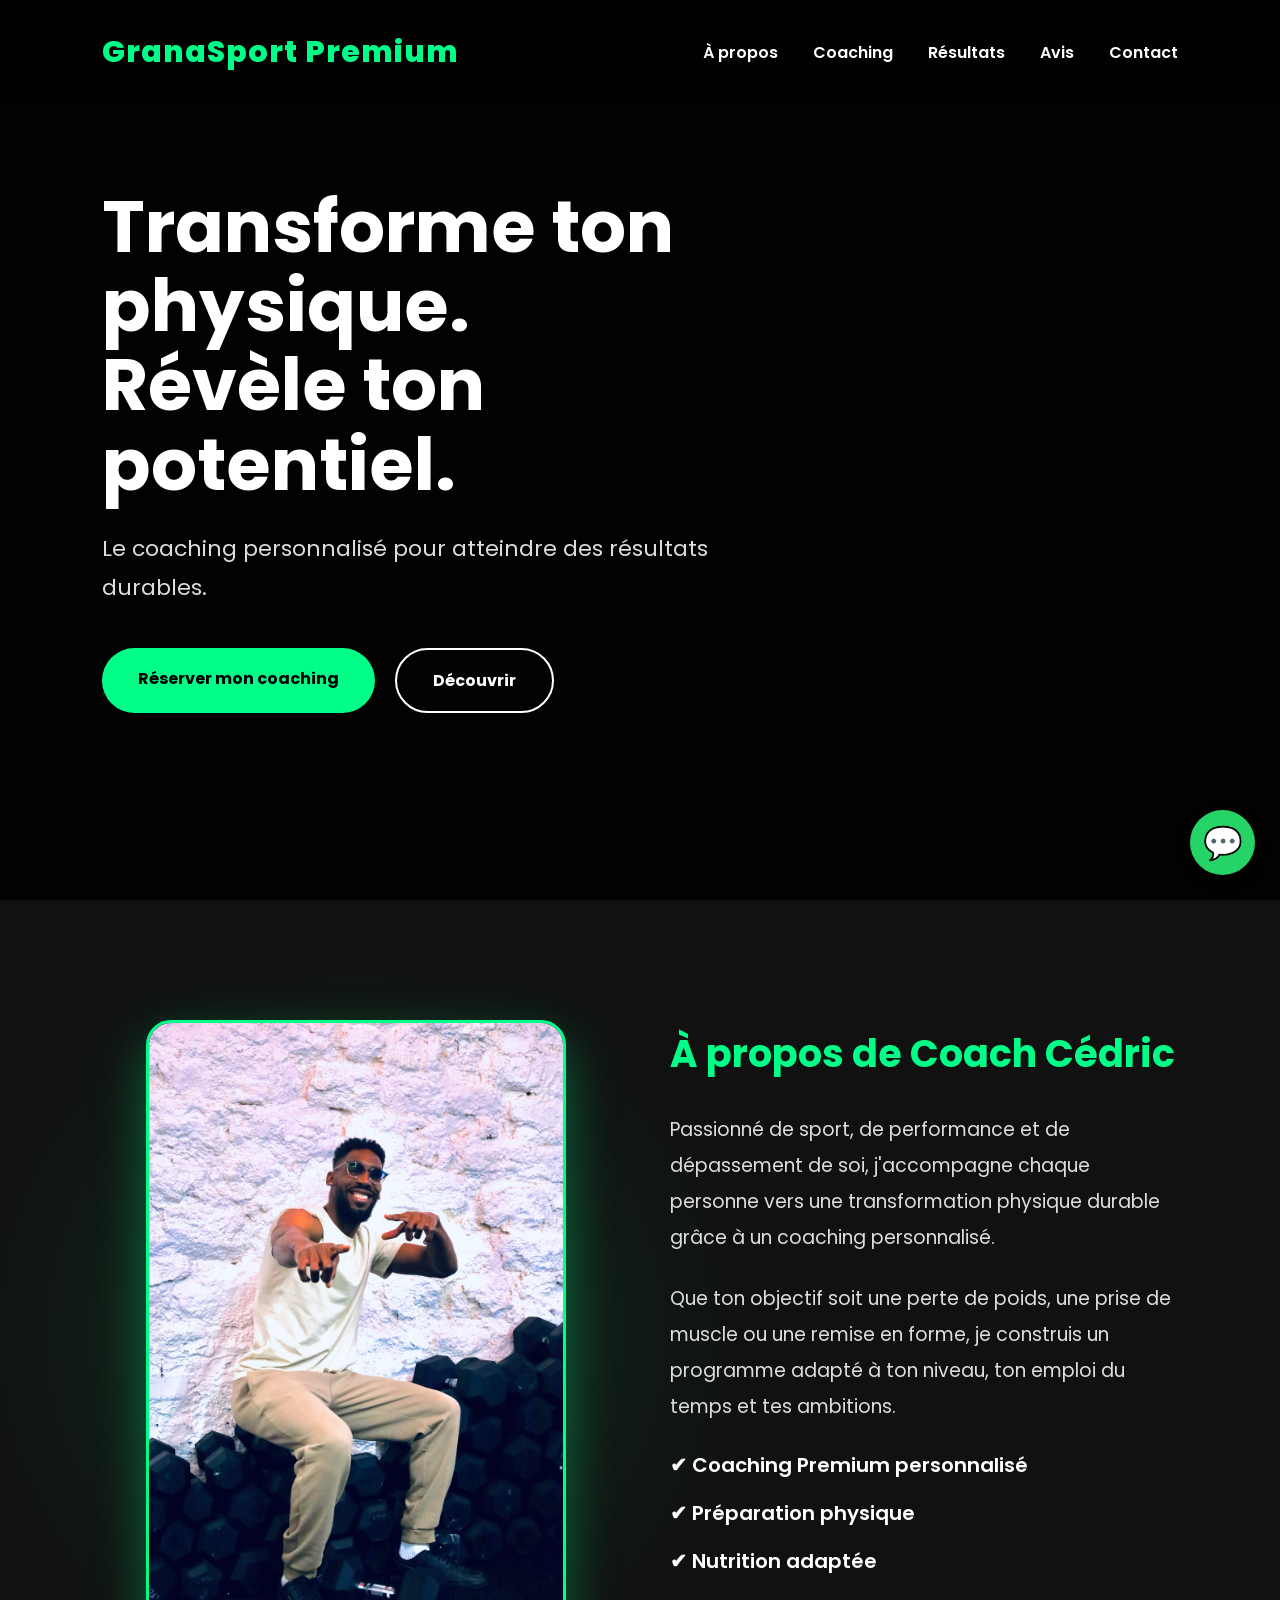
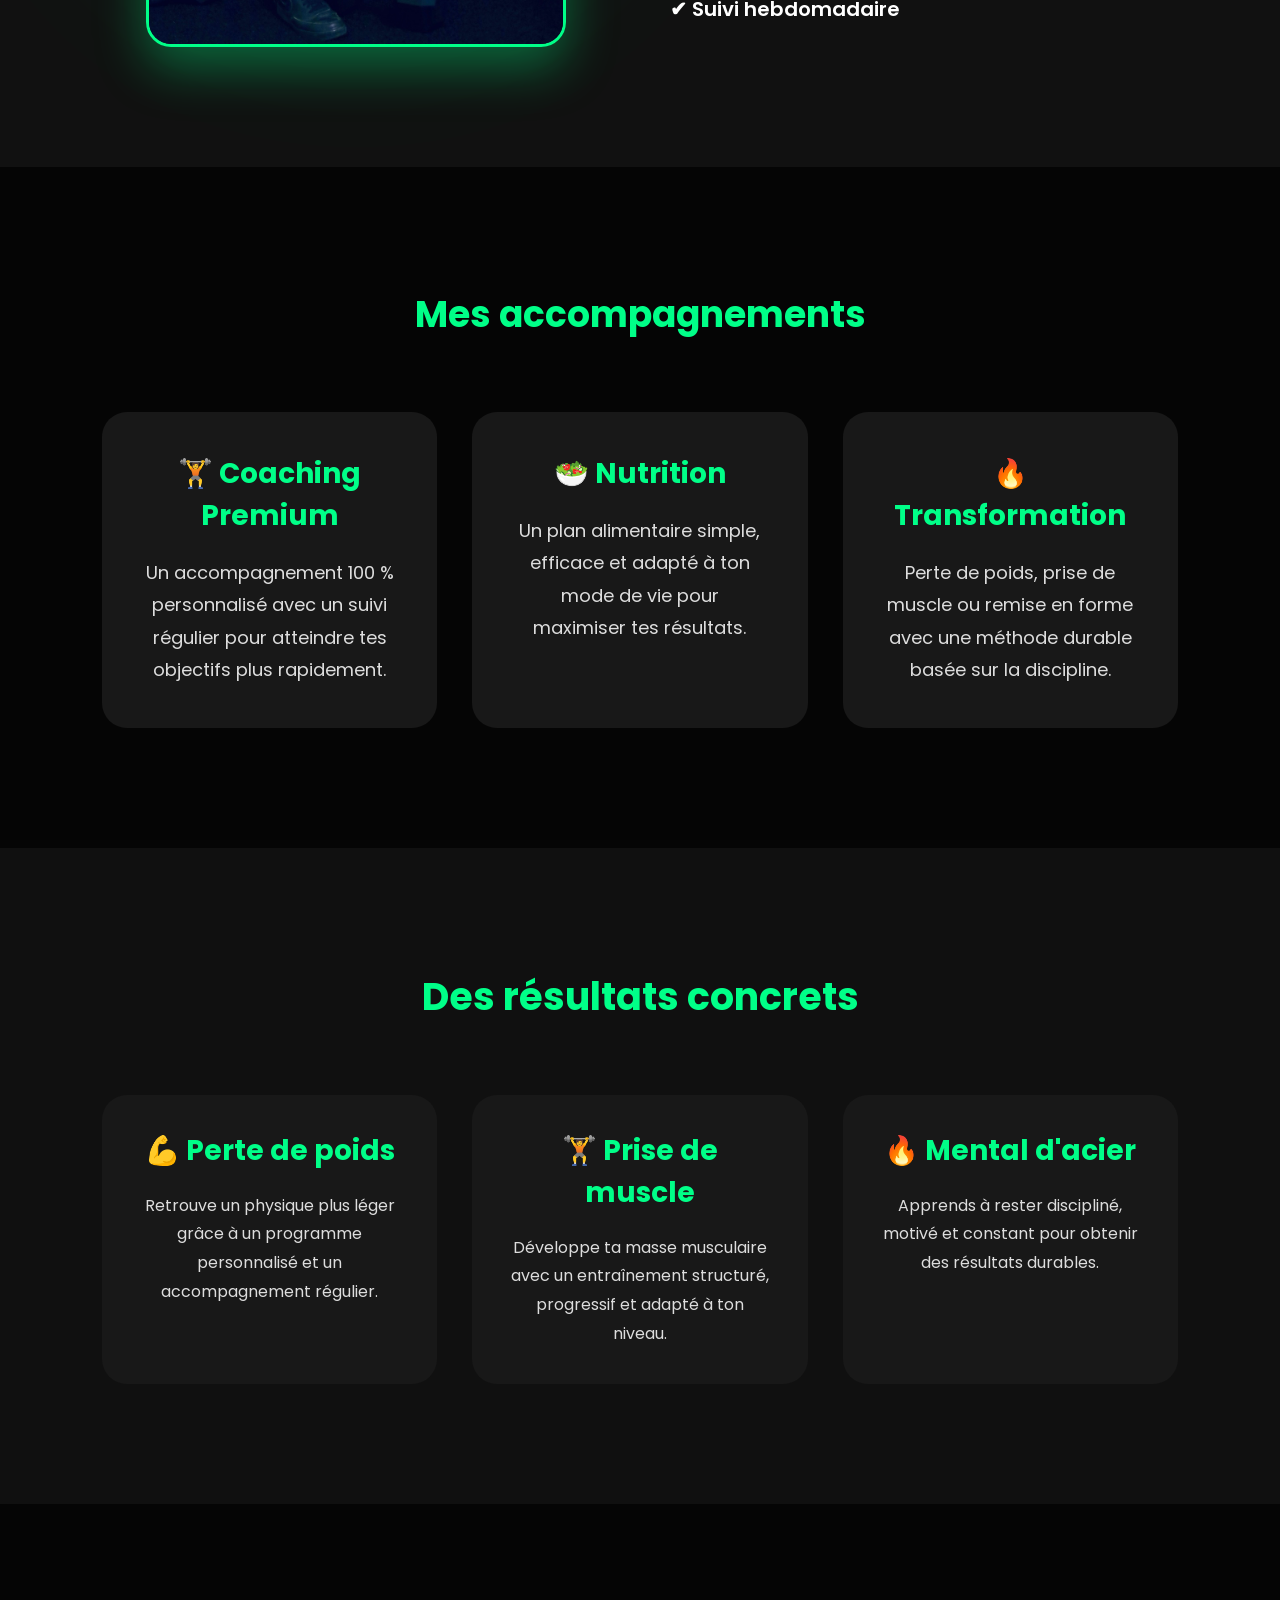
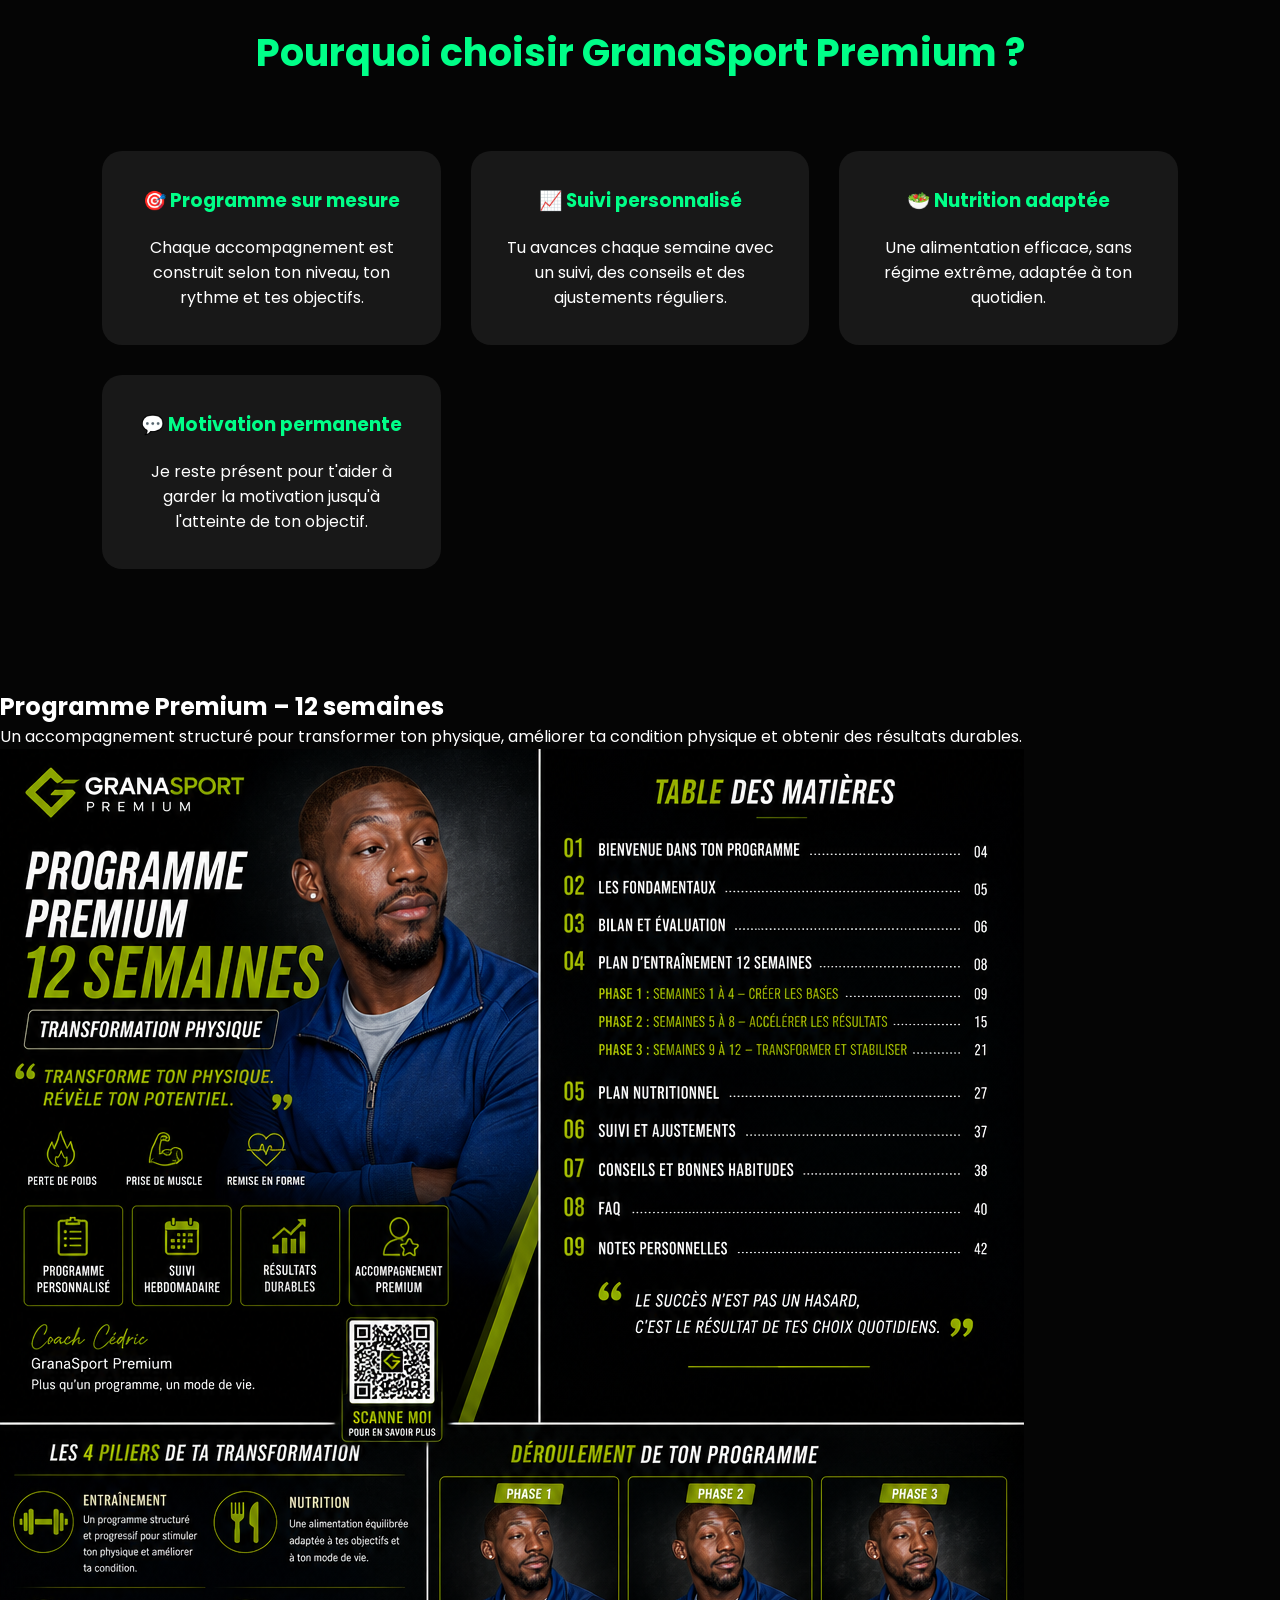
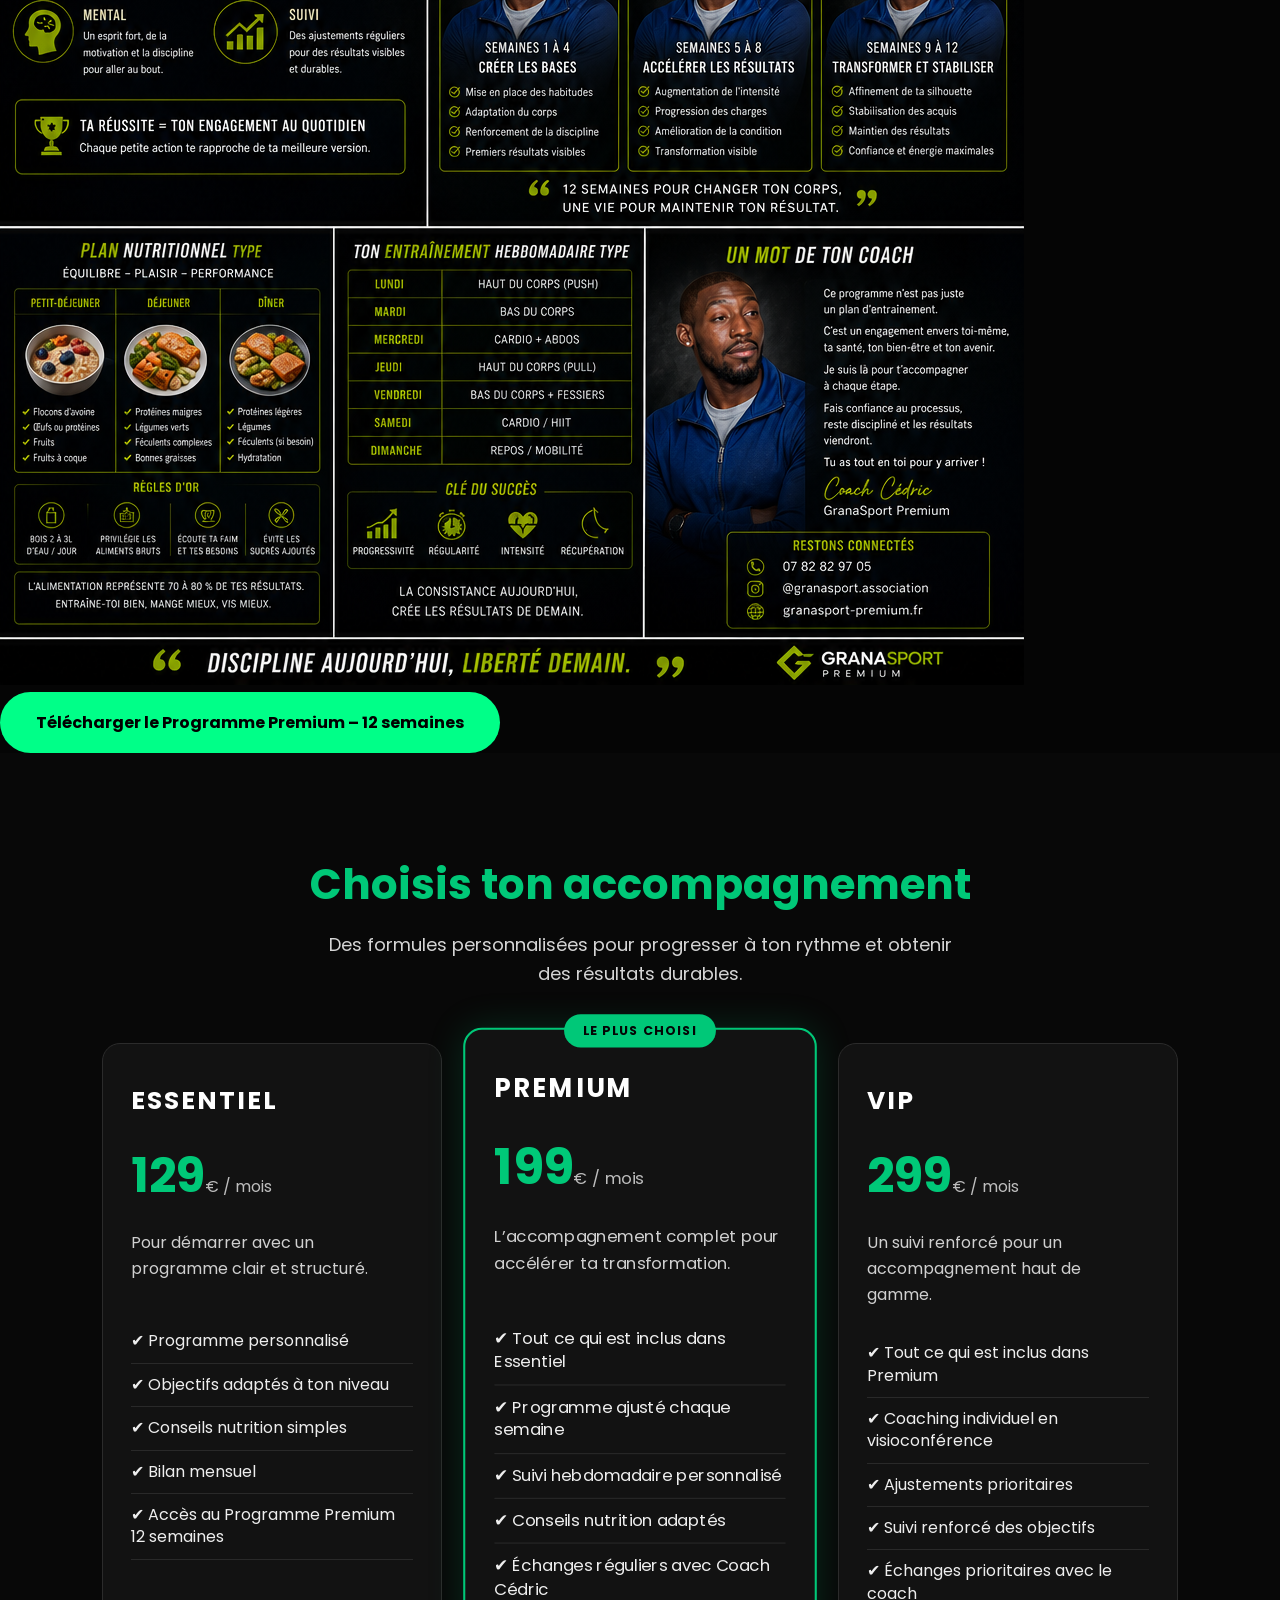
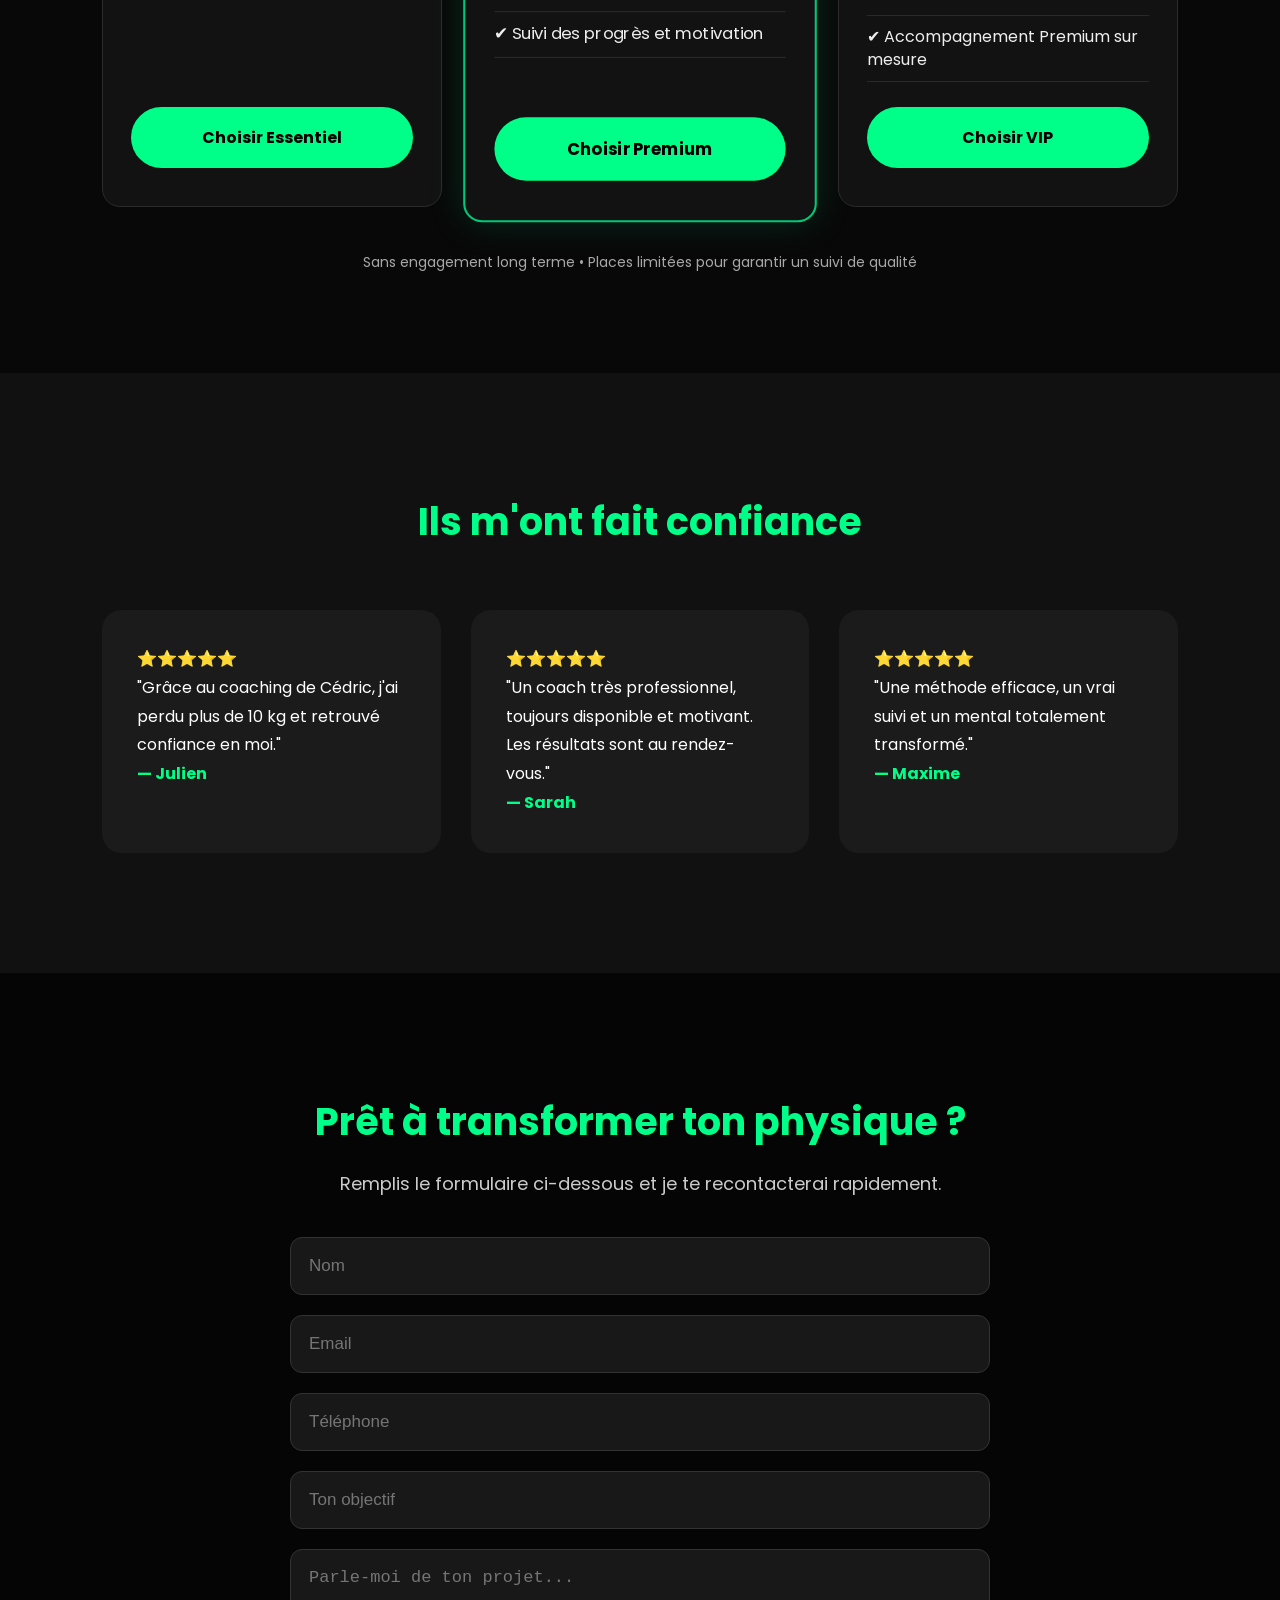
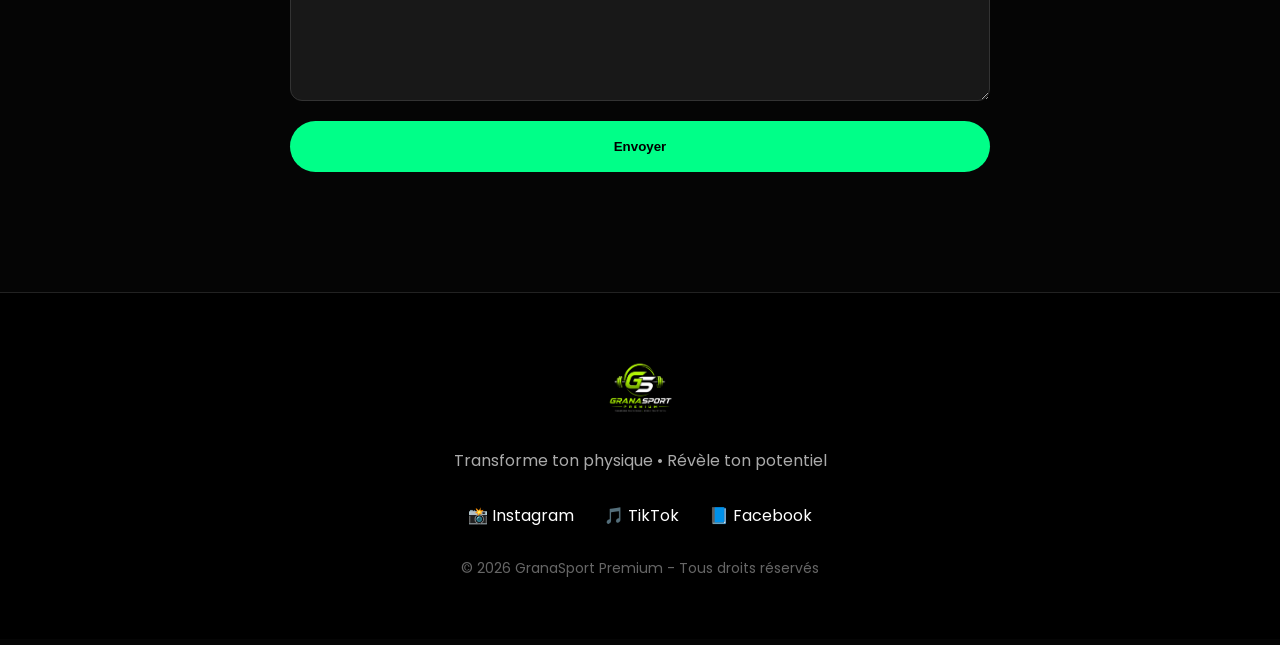
==== index.html @ 5a5e28f7 "Ajout de la page de confirmation merci" ====
<!DOCTYPE html>
<html lang="fr">

<head>

<meta charset="UTF-8">
<meta name="viewport" content="width=device-width, initial-scale=1.0">
<meta name="description" content="GranaSport Premium - Coaching sportif personnalisé, nutrition, perte de poids, prise de muscle et remise en forme avec Coach Cédric.">
<meta name="author" content="Coach Cédric - GranaSport Premium">

<title>GranaSport Premium | Coaching sportif personnalisé</title>

<link rel="icon" type="image/png" href="logo.png">
<link rel="stylesheet" href="style.css">

</head>

<body>

<header class="hero">

<nav>

<h2>GranaSport Premium</h2>

<ul>
<li><a href="#apropos">À propos</a></li>
<li><a href="#services">Coaching</a></li>
<li><a href="#resultats">Résultats</a></li>
<li><a href="#temoignages">Avis</a></li>
<li><a href="#contact">Contact</a></li>
</ul>

</nav>

<div class="hero-content">

<h1>
Transforme ton physique.<br>
Révèle ton potentiel.
</h1>

<p>
Le coaching personnalisé pour atteindre des résultats durables.
</p>

<div class="hero-buttons">

<a href="#contact" class="btn">
Réserver mon coaching
</a>

<a href="#apropos" class="btn secondaire">
Découvrir
</a>

</div>

</div>

</header>

<section class="about" id="apropos">

    <div class="about-container">

        <div class="about-image">
            <img src="coach2.jpg" alt="Coach Cédric">
        </div>

        <div class="about-text">

            <h2>À propos de Coach Cédric</h2>

            <p>
                Passionné de sport, de performance et de dépassement de soi,
                j'accompagne chaque personne vers une transformation physique
                durable grâce à un coaching personnalisé.
            </p>

            <p>
                Que ton objectif soit une perte de poids, une prise de muscle
                ou une remise en forme, je construis un programme adapté à ton
                niveau, ton emploi du temps et tes ambitions.
            </p>

            <ul>
                <li>✔ Coaching Premium personnalisé</li>
                <li>✔ Préparation physique</li>
                <li>✔ Nutrition adaptée</li>
                <li>✔ Suivi hebdomadaire</li>
            </ul>

        </div>

    </div>

</section>
<section class="services" id="services">

<h2>Mes accompagnements</h2>

<div class="cards">

<div class="card">
<h3>🏋️ Coaching Premium</h3>
<p>
Un accompagnement 100 % personnalisé avec un suivi régulier pour atteindre tes objectifs plus rapidement.
</p>
</div>

<div class="card">
<h3>🥗 Nutrition</h3>
<p>
Un plan alimentaire simple, efficace et adapté à ton mode de vie pour maximiser tes résultats.
</p>
</div>

<div class="card">
<h3>🔥 Transformation</h3>
<p>
Perte de poids, prise de muscle ou remise en forme avec une méthode durable basée sur la discipline.
</p>
</div>

</div>

</section>
<section class="results" id="resultats">

    <h2>Des résultats concrets</h2>

    <div class="results-grid">

        <div class="result-card">
            <h3>💪 Perte de poids</h3>
            <p>
                Retrouve un physique plus léger grâce à un programme personnalisé
                et un accompagnement régulier.
            </p>
        </div>

        <div class="result-card">
            <h3>🏋️ Prise de muscle</h3>
            <p>
                Développe ta masse musculaire avec un entraînement structuré,
                progressif et adapté à ton niveau.
            </p>
        </div>

        <div class="result-card">
            <h3>🔥 Mental d'acier</h3>
            <p>
                Apprends à rester discipliné, motivé et constant pour obtenir
                des résultats durables.
            </p>
        </div>

    </div>

</section>
<section class="advantages">

    <h2>Pourquoi choisir GranaSport Premium ?</h2>

    <div class="advantages-grid">

        <div class="advantage">
            <h3>🎯 Programme sur mesure</h3>
            <p>
                Chaque accompagnement est construit selon ton niveau, ton rythme
                et tes objectifs.
            </p>
        </div>

        <div class="advantage">
            <h3>📈 Suivi personnalisé</h3>
            <p>
                Tu avances chaque semaine avec un suivi, des conseils et des
                ajustements réguliers.
            </p>
        </div>

        <div class="advantage">
            <h3>🥗 Nutrition adaptée</h3>
            <p>
                Une alimentation efficace, sans régime extrême, adaptée à ton
                quotidien.
            </p>
        </div>

        <div class="advantage">
            <h3>💬 Motivation permanente</h3>
            <p>
                Je reste présent pour t'aider à garder la motivation jusqu'à
                l'atteinte de ton objectif.
            </p>
        </div>

    </div>

</section>
<section class="programme-premium">

    <h2>Programme Premium – 12 semaines</h2>

    <p>
        Un accompagnement structuré pour transformer ton physique,
        améliorer ta condition physique et obtenir des résultats durables.
    </p>

   <img src="PDF/Programme premium 12 semaines .png"
     alt="Programme Premium 12 semaines – Coach Cédric"
     class="programme-image">

<a href="PDF/Programme-Premium-12-semaines.pdf"
   target="_blank"
   class="btn">
    Télécharger le Programme Premium – 12 semaines
</a>
</section>
<section class="pricing" id="tarifs">

    <h2>Choisis ton accompagnement</h2>

    <p class="pricing-intro">
        Des formules personnalisées pour progresser à ton rythme
        et obtenir des résultats durables.
    </p>

    <div class="pricing-grid">

        <!-- FORMULE ESSENTIEL -->

        <div class="price-card">

            <h3>ESSENTIEL</h3>

            <div class="price">
                129<span>€ / mois</span>
            </div>

            <p class="price-description">
                Pour démarrer avec un programme clair et structuré.
            </p>

            <ul>
                <li>✔ Programme personnalisé</li>
                <li>✔ Objectifs adaptés à ton niveau</li>
                <li>✔ Conseils nutrition simples</li>
                <li>✔ Bilan mensuel</li>
                <li>✔ Accès au Programme Premium 12 semaines</li>
            </ul>

            <a href="#contact" class="btn" onclick="choisirFormule('Essentiel')">
                Choisir Essentiel
            </a>

        </div>


        <!-- FORMULE PREMIUM -->

        <div class="price-card featured">

            <div class="popular">
                LE PLUS CHOISI
            </div>

            <h3>PREMIUM</h3>

            <div class="price">
                199<span>€ / mois</span>
            </div>

            <p class="price-description">
                L’accompagnement complet pour accélérer ta transformation.
            </p>

            <ul>
                <li>✔ Tout ce qui est inclus dans Essentiel</li>
                <li>✔ Programme ajusté chaque semaine</li>
                <li>✔ Suivi hebdomadaire personnalisé</li>
                <li>✔ Conseils nutrition adaptés</li>
                <li>✔ Échanges réguliers avec Coach Cédric</li>
                <li>✔ Suivi des progrès et motivation</li>
            </ul>

            <a href="#contact" class="btn" onclick="choisirFormule('Premium')">
                Choisir Premium
            </a>

        </div>


        <!-- FORMULE VIP -->

        <div class="price-card">

            <h3>VIP</h3>

            <div class="price">
                299<span>€ / mois</span>
            </div>

            <p class="price-description">
                Un suivi renforcé pour un accompagnement haut de gamme.
            </p>

            <ul>
                <li>✔ Tout ce qui est inclus dans Premium</li>
                <li>✔ Coaching individuel en visioconférence</li>
                <li>✔ Ajustements prioritaires</li>
                <li>✔ Suivi renforcé des objectifs</li>
                <li>✔ Échanges prioritaires avec le coach</li>
                <li>✔ Accompagnement Premium sur mesure</li>
            </ul>

            <a href="#contact" class="btn" onclick="choisirFormule('VIP')">
                Choisir VIP
            </a>

        </div>

    </div>

    <p class="pricing-note">
        Sans engagement long terme • Places limitées pour garantir un suivi de qualité
    </p>

</section>
<section class="testimonials" id="temoignages">

    <h2>Ils m'ont fait confiance</h2>

    <div class="testimonial-grid">

        <div class="testimonial">
            ⭐⭐⭐⭐⭐
            <p>
                "Grâce au coaching de Cédric, j'ai perdu plus de 10 kg et retrouvé confiance en moi."
            </p>
            <strong>— Julien</strong>
        </div>

        <div class="testimonial">
            ⭐⭐⭐⭐⭐
            <p>
                "Un coach très professionnel, toujours disponible et motivant. Les résultats sont au rendez-vous."
            </p>
            <strong>— Sarah</strong>
        </div>

        <div class="testimonial">
            ⭐⭐⭐⭐⭐
            <p>
                "Une méthode efficace, un vrai suivi et un mental totalement transformé."
            </p>
            <strong>— Maxime</strong>
        </div>

    </div>

</section>
<section class="contact" id="contact">

    <h2>Prêt à transformer ton physique ?</h2>

    <p>
        Remplis le formulaire ci-dessous et je te recontacterai rapidement.
    </p>

   <form action="https://formsubmit.co/a.ngamukol.granasp@gmail.com" method="POST">

    <input type="text" name="Nom" placeholder="Nom" required>

    <input type="email" name="Email" placeholder="Email" required>

    <input type="tel" name="Téléphone" placeholder="Téléphone">

    <input type="text" name="Objectif" placeholder="Ton objectif">

    <textarea name="Message" rows="6" placeholder="Parle-moi de ton projet..."></textarea>

    <input type="hidden" name="_captcha" value="false">

    <input type="hidden" name="_subject" value="Nouvelle demande de coaching">

    <input type="hidden" name="_next" value="https://cedric1501.github.io/granasport-premium/merci.html">


    
    <button type="submit" class="btn">
        Envoyer
    </button>

</form>

       

</section>
<footer>

    <div class="logo">
<img src="logo.png" alt="GranaSport Premium">
</div>

    <p>
        Transforme ton physique • Révèle ton potentiel
    </p>

    <div class="socials">

<a href="https://www.instagram.com/granasport.association/" target="_blank" rel="noopener noreferrer">
📸 Instagram
</a>

<a href="https://vm.tiktok.com/ZN81PsDkM/" target="_blank">
🎵 TikTok
</a>

<a href="https://www.facebook.com/share/1cGmMg99uY/?mibextid=wwXIfr" target="_blank">
📘 Facebook
</a>

</div>

    <p class="copyright">
        © 2026 GranaSport Premium - Tous droits réservés
    </p>

</footer>

<a href="https://wa.me/33782829705?text=Bonjour%20Coach%20Cédric,%20je%20souhaite%20avoir%20des%20informations%20sur%20le%20coaching."
class="whatsapp-float"
target="_blank"
rel="noopener noreferrer">
💬
</a>

<script src="script.js"></script>

</body>
</html>
---- style.css ----
/* ==========================
   GRANASPORT PREMIUM V2
========================== */

@import url('https://fonts.googleapis.com/css2?family=Poppins:wght@300;400;600;700;800&display=swap');

*{
    margin:0;
    padding:0;
    box-sizing:border-box;
}

html{
    scroll-behavior:smooth;
}

body{
    font-family:'Poppins',sans-serif;
    background:#050505;
    color:#fff;
    overflow-x:hidden;
}

.hero{
    height:100vh;
    background:
        linear-gradient(rgba(0,0,0,.55),rgba(0,0,0,.55)),
        url("hero.jpg");
    background-size:cover;
    background-position:center 20%;
    background-repeat:no-repeat;
    display:flex;
    flex-direction:column;
}

nav{
    display:flex;
    justify-content:space-between;
    align-items:center;
    padding:30px 8%;
    position:fixed;
    top:0;
    left:0;
    width:100%;
    background:rgba(0,0,0,.45);
    backdrop-filter:blur(12px);
    z-index:1000;
}

nav h2{
    color:#00ff88;
    font-size:30px;
    font-weight:800;
    letter-spacing:1px;
}

nav ul{
    display:flex;
    list-style:none;
    gap:35px;
}

nav a{
    color:white;
    text-decoration:none;
    font-weight:600;
    transition:.3s;
}

nav a:hover{
    color:#00ff88;
}

.hero-content{
    flex:1;
    display:flex;
    flex-direction:column;
    justify-content:center;
    max-width:700px;
    margin-left:8%;
}

.hero-content h1{
    font-size:72px;
    line-height:1.1;
    margin-bottom:25px;
}

.hero-content p{
    font-size:22px;
    color:#ddd;
    line-height:1.8;
    margin-bottom:40px;
}

.hero-buttons{
    display:flex;
    gap:20px;
    flex-wrap:wrap;
}

.btn{
    display:inline-block;
    padding:18px 36px;
    border-radius:50px;
    background:#00ff88;
    color:#000;
    text-decoration:none;
    font-weight:700;
    transition:.35s;
}

.btn:hover{
    transform:translateY(-5px);
    box-shadow:0 15px 30px rgba(0,255,136,.35);
}

.secondaire{
    background:transparent;
    color:white;
    border:2px solid white;
}

.secondaire:hover{
    background:white;
    color:black;
}
/* ==========================
   A PROPOS
========================== */

.about{
    padding:120px 8%;
    background:#111;
}

.about-container{
    display:flex;
    align-items:center;
    justify-content:space-between;
    gap:60px;
    flex-wrap:wrap;
}

.about-image{
    flex:1;
    min-width:320px;
}

.about-image img{
    width:100%;
    max-width:500px;
    border-radius:25px;
    box-shadow:0 20px 50px rgba(0,255,136,.25);
    transition:.4s;
}

.about-image img:hover{
    transform:scale(1.03);
}

.about-text{
    flex:1;
    min-width:320px;
}

.about-text h2{
    font-size:38px;
    color:#00ff88;
    margin-bottom:30px;
}

.about-text p{
    font-size:19px;
    line-height:1.9;
    color:#ddd;
    margin-bottom:25px;
}

.about-text ul{
    list-style:none;
}

.about-text li{
    margin-bottom:18px;
    font-size:20px;
    font-weight:600;
}


/* ==========================
   SERVICES
========================== */

.services{
    padding:120px 8%;
    background:#050505;
}

.services h2{
    text-align:center;
    font-size:36px;
    color:#00ff88;
    margin-bottom:70px;
}

.cards{
    display:grid;
    grid-template-columns:repeat(auto-fit,minmax(280px,1fr));
    gap:35px;
}

.card{
    background:#181818;
    padding:40px;
    border-radius:25px;
    transition:.4s;
    border:1px solid transparent;
    text-align:center;
}

.card:hover{
    transform:translateY(-12px);
    border-color:#00ff88;
    box-shadow:0 20px 45px rgba(0,255,136,.25);
}

.card h3{
    color:#00ff88;
    font-size:28px;
    margin-bottom:20px;
}

.card p{
    color:#ddd;
    line-height:1.8;
    font-size:18px;
}

/* ==========================
   RESULTATS
========================== */

.results{
    padding:120px 8%;
    background:#101010;
}

.results h2{
    text-align:center;
    font-size:38px;
    color:#00ff88;
    margin-bottom:70px;
}

.results-grid{
    display:grid;
    grid-template-columns:repeat(auto-fit,minmax(280px,1fr));
    gap:35px;
}

.result-card{
    background:#181818;
    padding:35px;
    border-radius:25px;
    text-align:center;
    transition:.4s;
}

.result-card:hover{
    transform:translateY(-10px);
    box-shadow:0 20px 40px rgba(0,255,136,.25);
}

.result-card h3{
    color:#00ff88;
    margin-bottom:20px;
    font-size:28px;
}

.result-card p{
    color:#ddd;
    line-height:1.8;
}


/* ==========================
   AVANTAGES
========================== */

.advantages{
    padding:120px 8%;
    background:#050505;
}

.advantages h2{
    text-align:center;
     font-size:38px;
    color:#00ff88;
    margin-bottom:70px;
}

.advantages-grid{
    display:grid;
    grid-template-columns:repeat(auto-fit,minmax(250px,1fr));
    gap:30px;
}

.advantage{
    background:#181818;
    padding:35px;
    border-radius:20px;
    text-align:center;
    transition:.4s;
}

.advantage:hover{
    transform:translateY(-10px);
    border:1px solid #00ff88;
}

.advantage h3{
    color:#00ff88;
    margin-bottom:20px;
}


/* ==========================
   TEMOIGNAGES
========================== */

.testimonials{
    padding:120px 8%;
    background:#111;
}

.testimonials h2{
    text-align:center;
     font-size:38px;
    color:#00ff88;
    margin-bottom:60px;
}

.testimonial-grid{
    display:grid;
    grid-template-columns:repeat(auto-fit,minmax(300px,1fr));
    gap:30px;
}

.testimonial{
    background:#1b1b1b;
    padding:35px;
    border-radius:20px;
    line-height:1.8;
    transition:.4s;
}

.testimonial:hover{
    transform:translateY(-10px);
}

.testimonial strong{
    color:#00ff88;
}
.about-image{
    position:relative;
    display:flex;
    justify-content:center;
    align-items:center;
}

.about-image::before{
    content:"";
    position:absolute;
    width:420px;
    height:420px;
    background:#00ff88;
    filter:blur(120px);
    opacity:.18;
    border-radius:50%;
    z-index:0;
}

.about-image img{
    position:relative;
    z-index:1;
    width:100%;
    max-width:420px;
    border-radius:25px;
    object-fit:cover;
    border:3px solid #00ff88;
    box-shadow:0 20px 50px rgba(0,255,136,.35);
}
/* ==========================
   CONTACT
========================== */

.contact{
    padding:120px 8%;
    background:#050505;
    text-align:center;
}

.contact h2{
    font-size:38px;
    color:#00ff88;
    margin-bottom:20px;
}

.contact p{
    color:#ccc;
    margin-bottom:40px;
    font-size:18px;
}

.contact form{
    max-width:700px;
    margin:auto;
    display:flex;
    flex-direction:column;
    gap:20px;
}

.contact input,
.contact textarea{
    width:100%;
    padding:18px;
    background:#181818;
    color:white;
    border:1px solid #333;
    border-radius:12px;
    font-size:17px;
}

.contact input:focus,
.contact textarea:focus{
    outline:none;
    border-color:#00ff88;
}

.contact button{
    border:none;
    cursor:pointer;
}
.logo{
    display:flex;
    justify-content:center;
    margin-bottom:25px;
}

.logo img{
    height:70px;
    width:auto;
}

/* ==========================
   FOOTER
========================== */

footer{
    background:#000;
    text-align:center;
    padding:60px 8%;
    border-top:1px solid #222;
}

footer h2{
    color:#00ff88;
    margin-bottom:20px;
}

footer p{
    color:#aaa;
}

.socials{
    margin:30px 0;
    display:flex;
    justify-content:center;
    gap:30px;
    flex-wrap:wrap;
}

.socials a{
    color:white;
    text-decoration:none;
    transition:.3s;
}

.socials a:hover{
    color:#00ff88;
}

.copyright{
    margin-top:25px;
    font-size:14px;
    color:#666;
}
@media(max-width:768px){

nav{
flex-direction:column;
padding:20px;
}

nav ul{
flex-wrap:wrap;
justify-content:center;
gap:15px;
margin-top:15px;
}

.hero-content{
margin:0;
padding:0 25px;
text-align:center;
align-items:center;
}

.hero-content h1{
font-size:42px;
}

.hero-content p{
font-size:18px;
}

.about-container{
flex-direction:column;
}

.about-text{
text-align:center;
}

.about-text h2,
.services h2,
.results h2,
.advantages h2,
.testimonials h2,
.contact h2{
font-size:30px;
}

}
.whatsapp-float{
position:fixed;
bottom:25px;
right:25px;
width:65px;
height:65px;
background:#25D366;
color:white;
border-radius:50%;
display:flex;
justify-content:center;
align-items:center;
font-size:32px;
text-decoration:none;
box-shadow:0 5px 15px rgba(0,0,0,.3);
z-index:999;
transition:.3s;
}

.whatsapp-float:hover{
transform:scale(1.1);
}
/* =========================
   SECTION TARIFS PREMIUM
========================= */

.pricing {
    padding: 100px 8%;
    text-align: center;
    background: #080808;
}

.pricing h2 {
    color: #00c878;
    font-size: 42px;
    margin-bottom: 15px;
}

.pricing-intro {
    max-width: 650px;
    margin: 0 auto 55px;
    color: #d5d5d5;
    font-size: 18px;
    line-height: 1.6;
}

.pricing-grid {
    display: grid;
    grid-template-columns: repeat(3, 1fr);
    gap: 28px;
    max-width: 1200px;
    margin: auto;
    align-items: stretch;
}

.price-card {
    position: relative;
    display: flex;
    flex-direction: column;
    padding: 38px 28px;
    background: #121212;
    border: 1px solid #2b2b2b;
    border-radius: 18px;
    text-align: left;
    transition: transform 0.3s ease, border-color 0.3s ease;
}

.price-card:hover {
    transform: translateY(-8px);
    border-color: #00c878;
}

.price-card h3 {
    color: white;
    font-size: 25px;
    letter-spacing: 2px;
    margin-bottom: 20px;
}

.price {
    color: #00c878;
    font-size: 48px;
    font-weight: bold;
    margin-bottom: 18px;
}

.price span {
    color: #bdbdbd;
    font-size: 16px;
    font-weight: normal;
}

.price-description {
    min-height: 65px;
    color: #d0d0d0;
    line-height: 1.6;
}

.price-card ul {
    list-style: none;
    padding: 0;
    margin: 25px 0;
}

.price-card li {
    color: #eeeeee;
    padding: 10px 0;
    border-bottom: 1px solid #292929;
    line-height: 1.4;
}

.price-card .btn {
    width: 100%;
    margin-top: auto;
    text-align: center;
    box-sizing: border-box;
}

.featured {
    border: 2px solid #00c878;
    transform: scale(1.04);
    box-shadow: 0 0 35px rgba(0, 200, 120, 0.18);
}

.featured:hover {
    transform: scale(1.04) translateY(-8px);
}

.popular {
    position: absolute;
    top: -15px;
    left: 50%;
    transform: translateX(-50%);
    padding: 7px 18px;
    background: #00c878;
    color: #050505;
    border-radius: 30px;
    font-size: 12px;
    font-weight: bold;
    letter-spacing: 1px;
    white-space: nowrap;
}

.pricing-note {
    margin-top: 45px;
    color: #a8a8a8;
    font-size: 14px;
}

/* VERSION MOBILE */

@media (max-width: 900px) {

    .pricing {
        padding: 75px 6%;
    }

    .pricing h2 {
        font-size: 34px;
    }

    .pricing-grid {
        grid-template-columns: 1fr;
        max-width: 500px;
    }

    .featured,
    .featured:hover {
        transform: none;
    }

    .price-card {
        padding: 35px 25px;
    }

}
/* PAGE DE CONFIRMATION */

.thank-you {
    min-height: 100vh;
    display: flex;
    justify-content: center;
    align-items: center;
    padding: 30px;
    background: #080808;
}

.thank-you-card {
    width: 100%;
    max-width: 650px;
    padding: 55px 35px;
    text-align: center;
    background: #121212;
    border: 1px solid #00c878;
    border-radius: 20px;
    box-shadow: 0 0 40px rgba(0, 200, 120, 0.15);
}

.thank-you-logo {
    width: 110px;
    margin-bottom: 25px;
}

.success-icon {
    width: 75px;
    height: 75px;
    margin: 0 auto 25px;
    display: flex;
    justify-content: center;
    align-items: center;
    border: 3px solid #00c878;
    border-radius: 50%;
    color: #00c878;
    font-size: 42px;
    font-weight: bold;
}

.thank-you-card h1 {
    color: #00c878;
    font-size: 38px;
    margin-bottom: 20px;
}

.thank-you-card p {
    max-width: 500px;
    margin: 12px auto;
    color: #d5d5d5;
    font-size: 18px;
    line-height: 1.7;
}

.thank-you-card .btn {
    display: inline-block;
    margin-top: 30px;
}

@media (max-width: 600px) {

    .thank-you-card {
        padding: 40px 22px;
    }

    .thank-you-card h1 {
        font-size: 29px;
    }

    .thank-you-card p {
        font-size: 16px;
    }

}
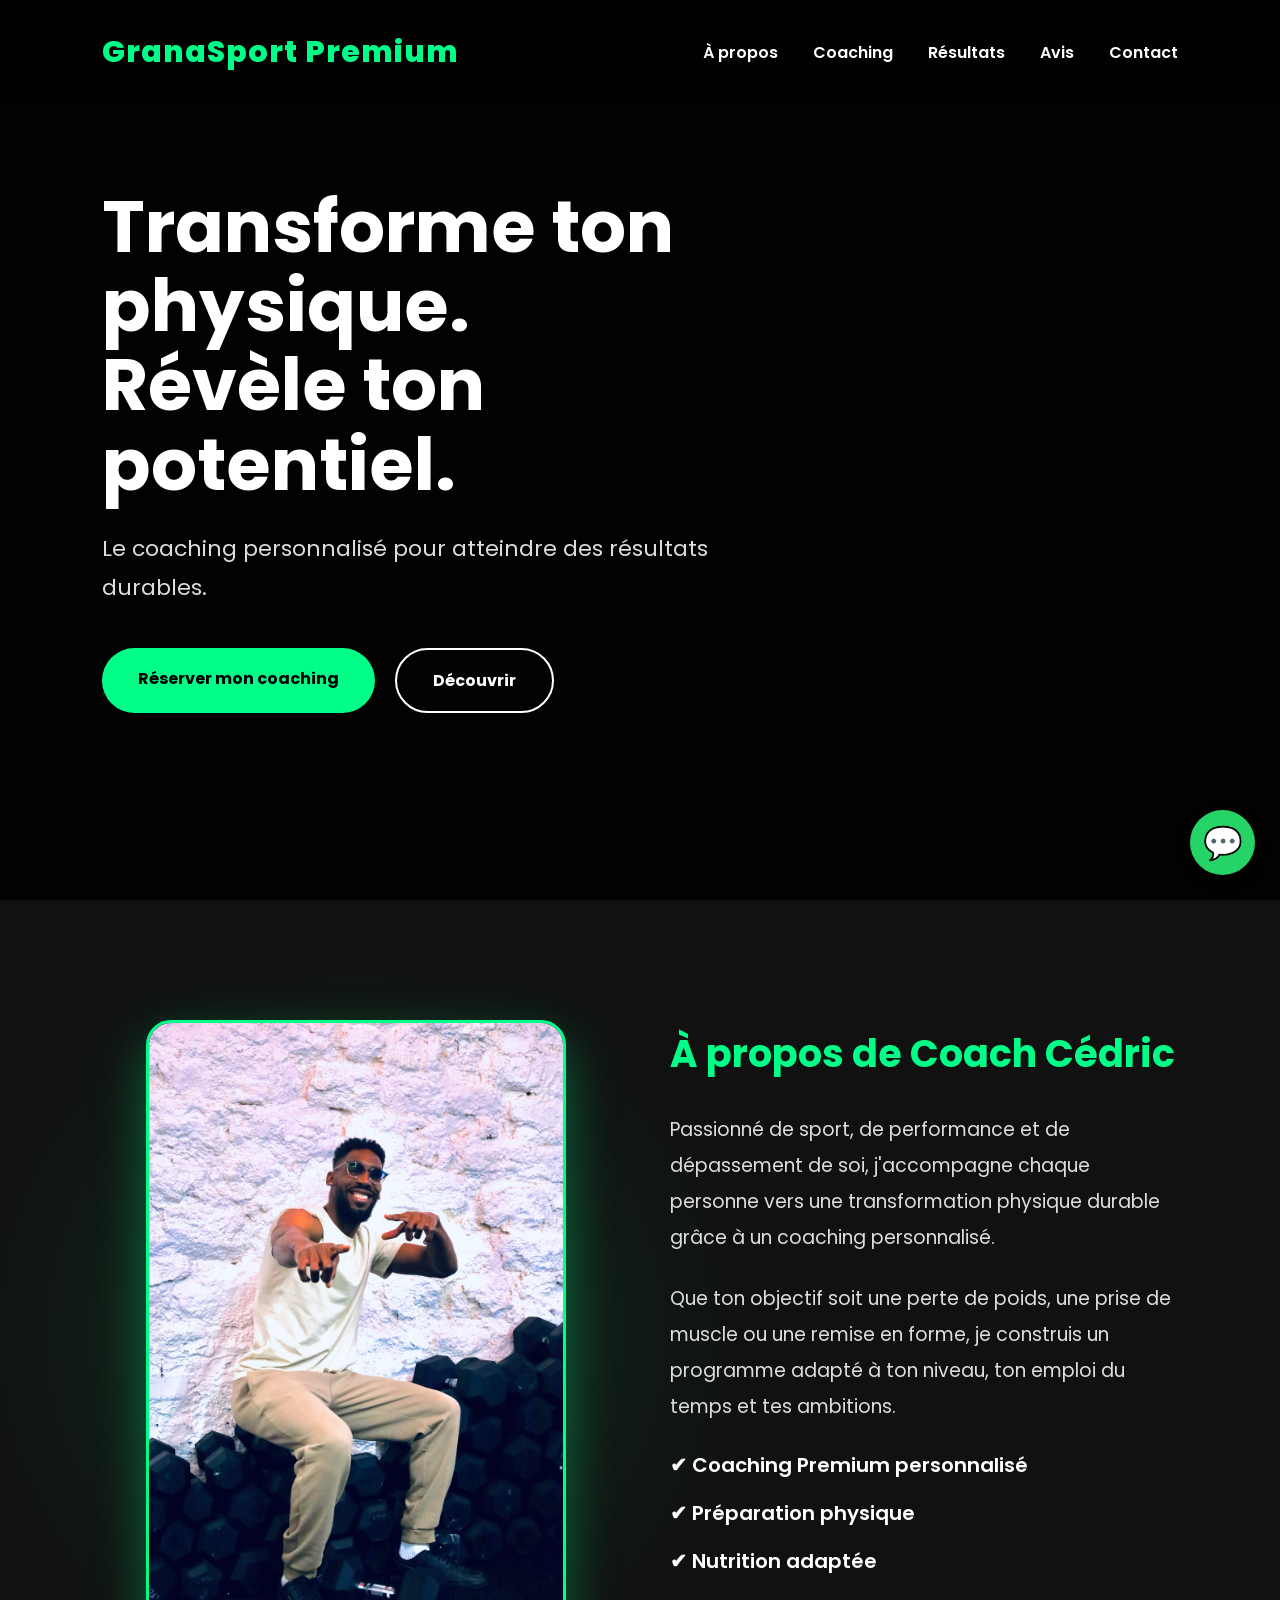
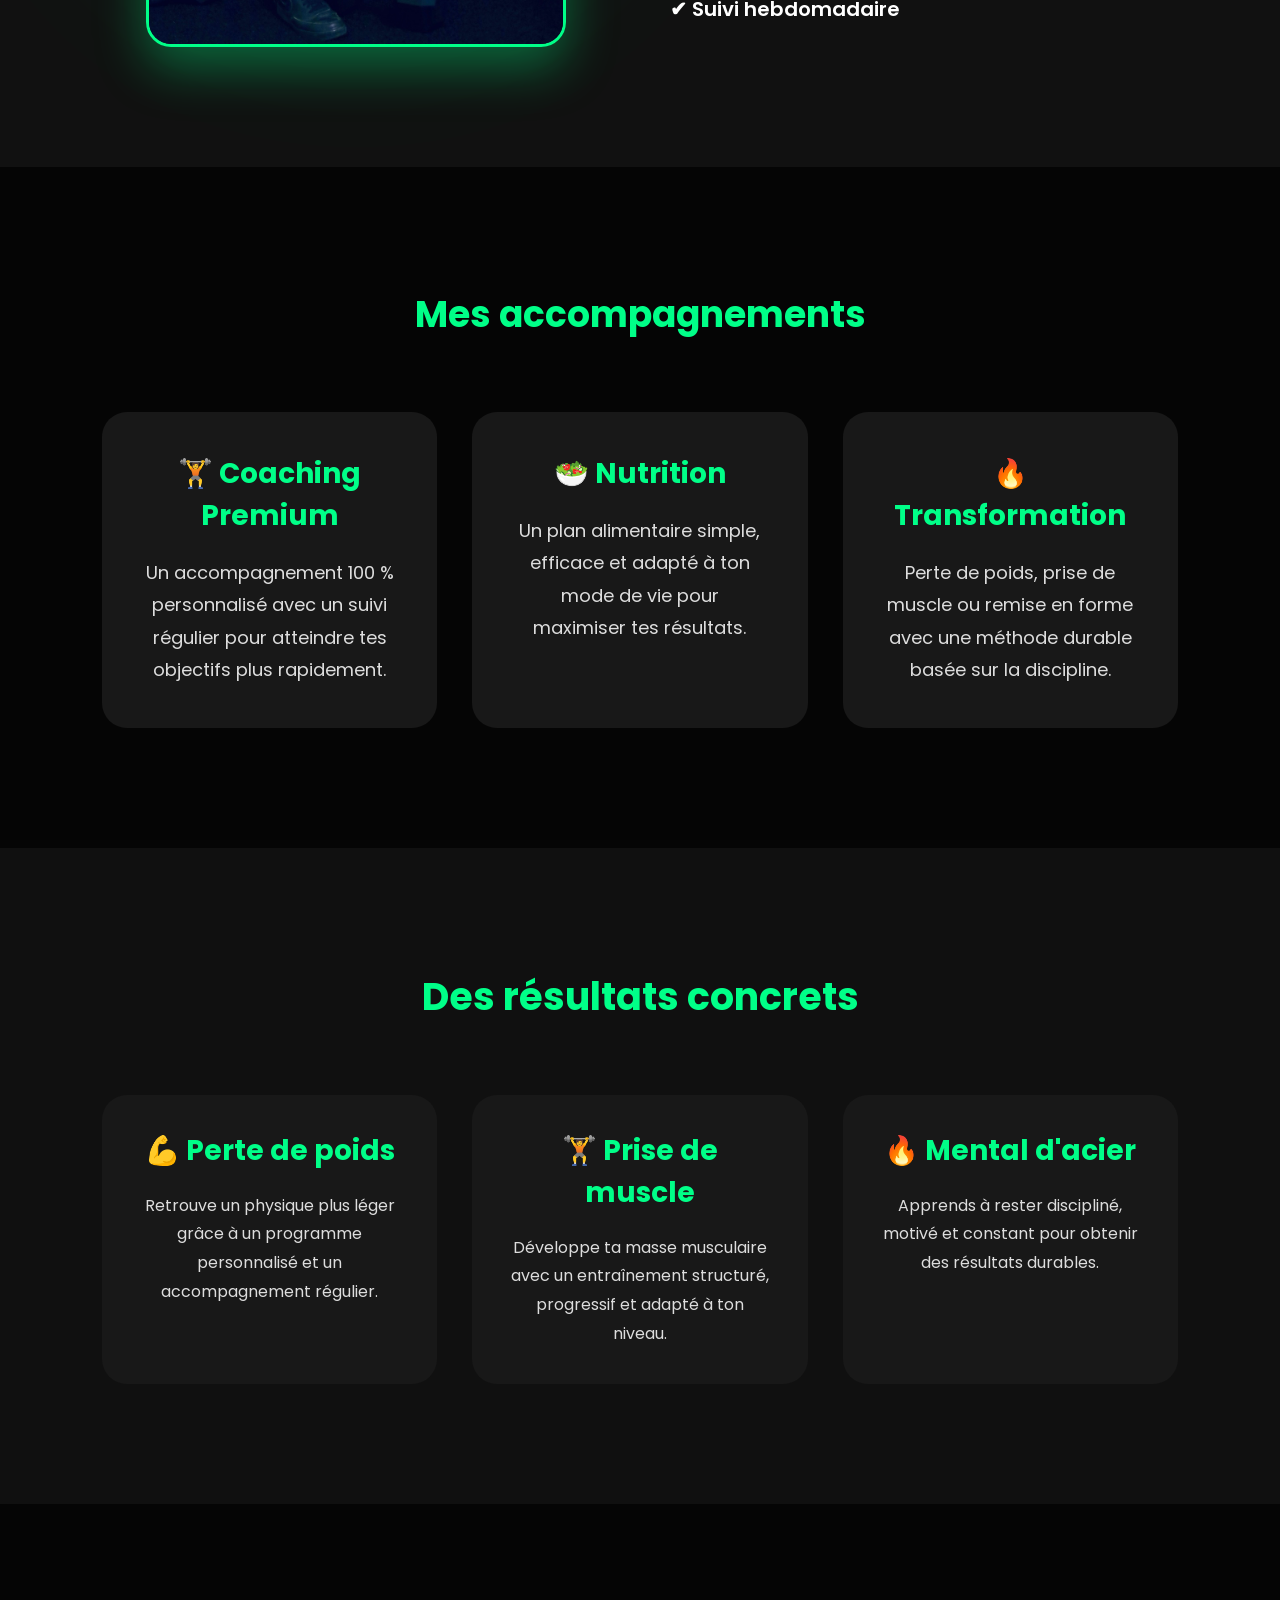
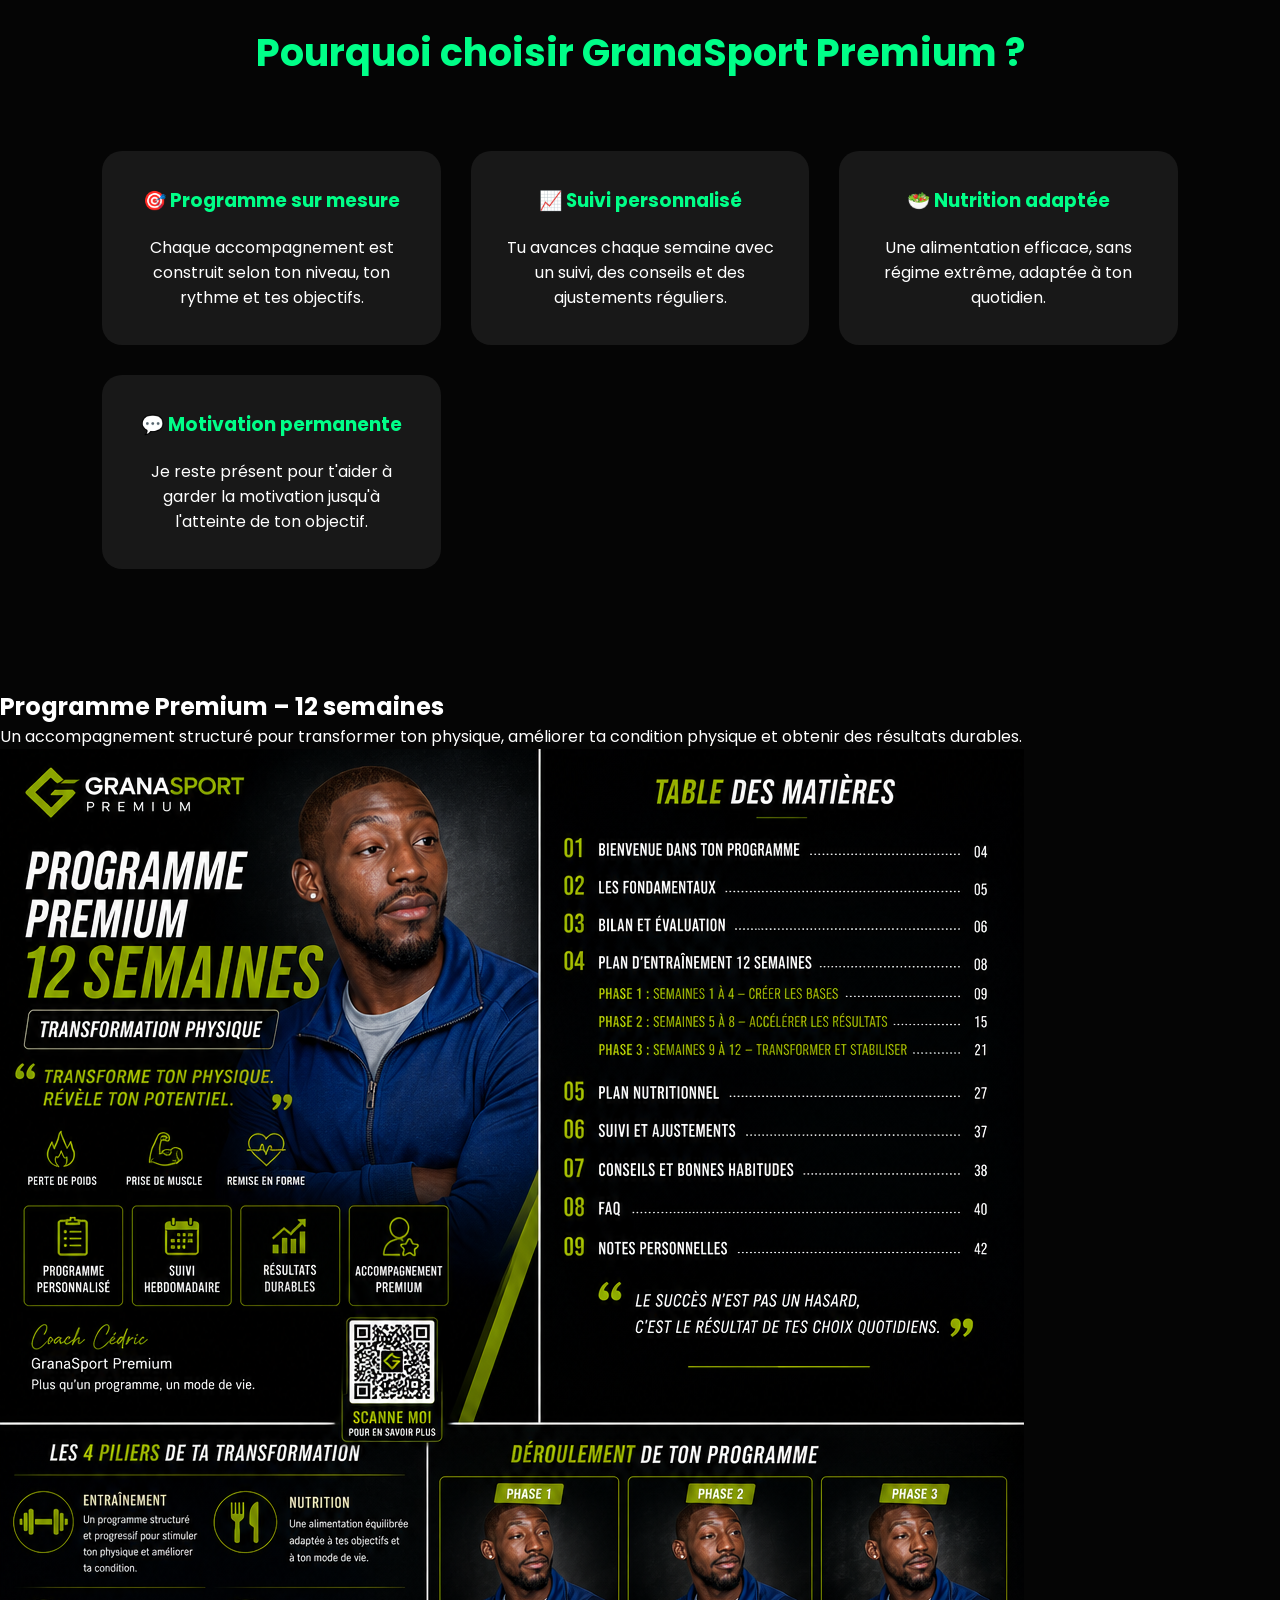
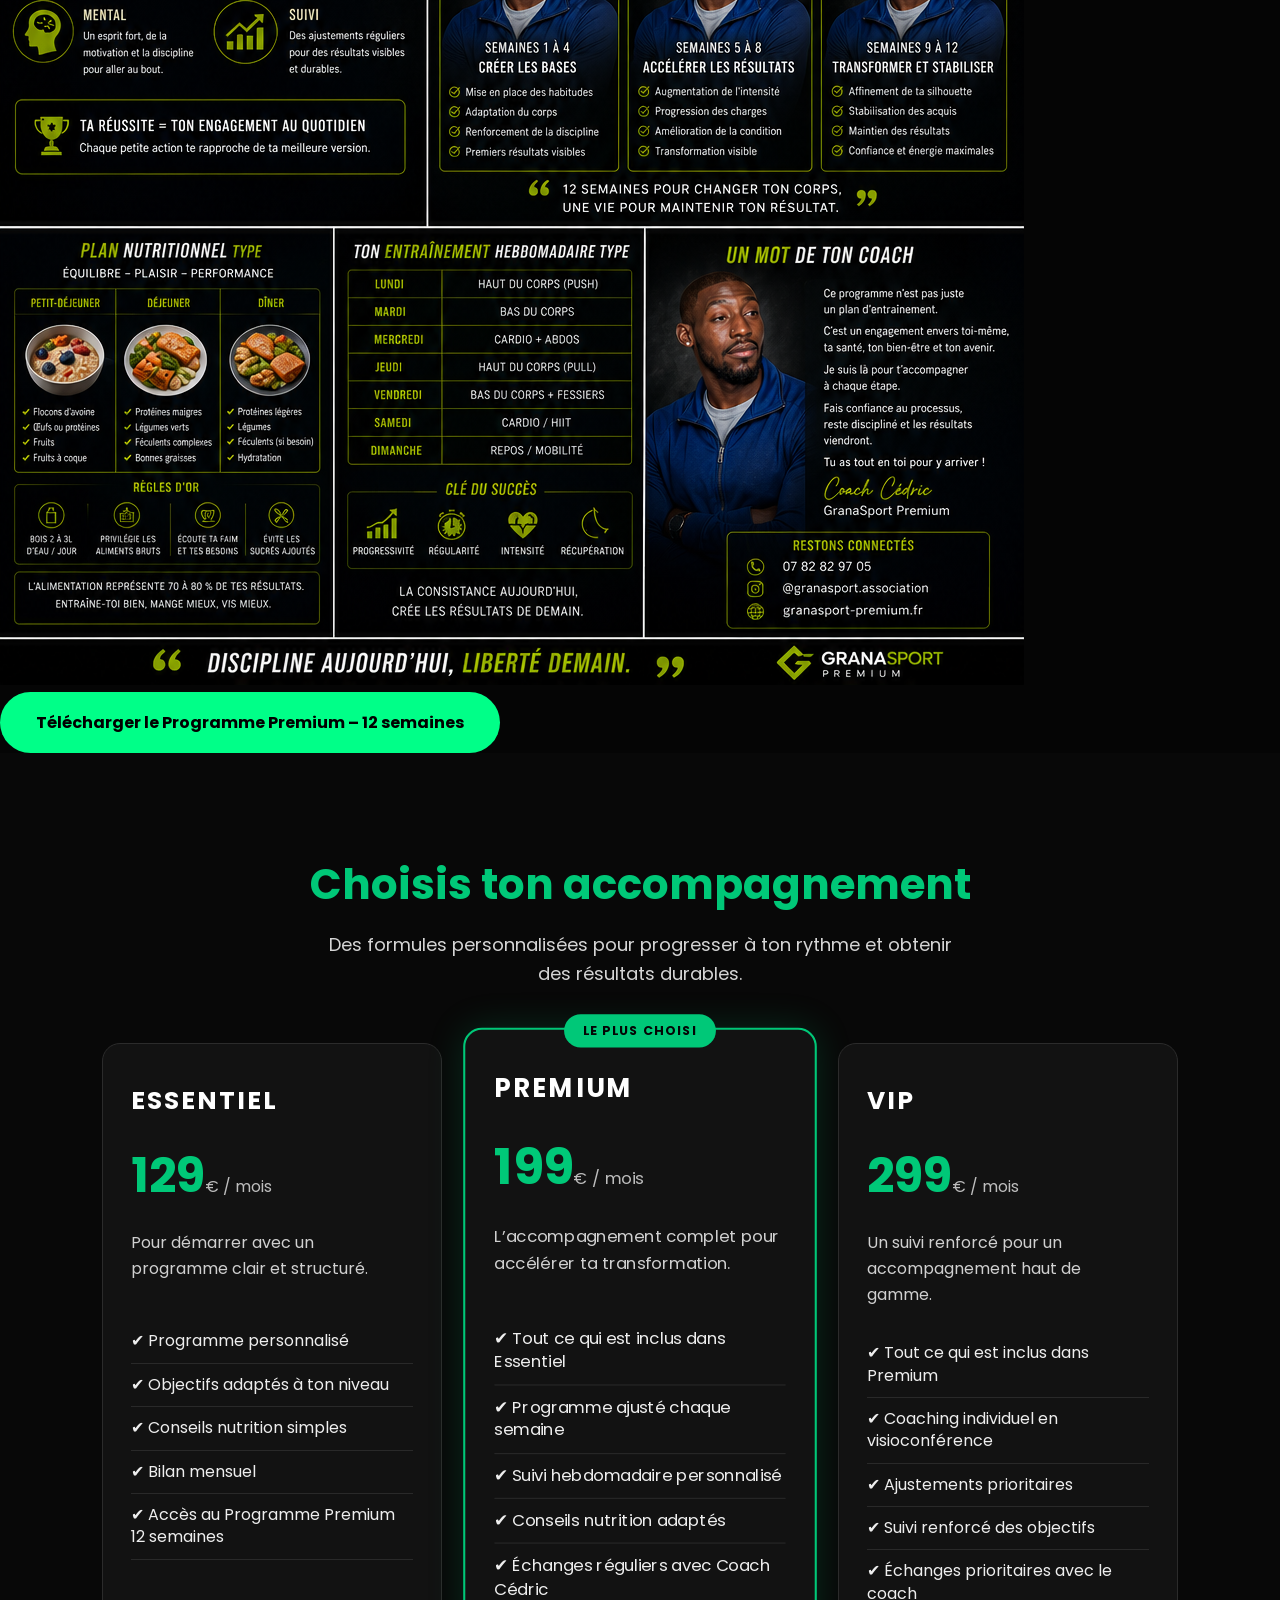
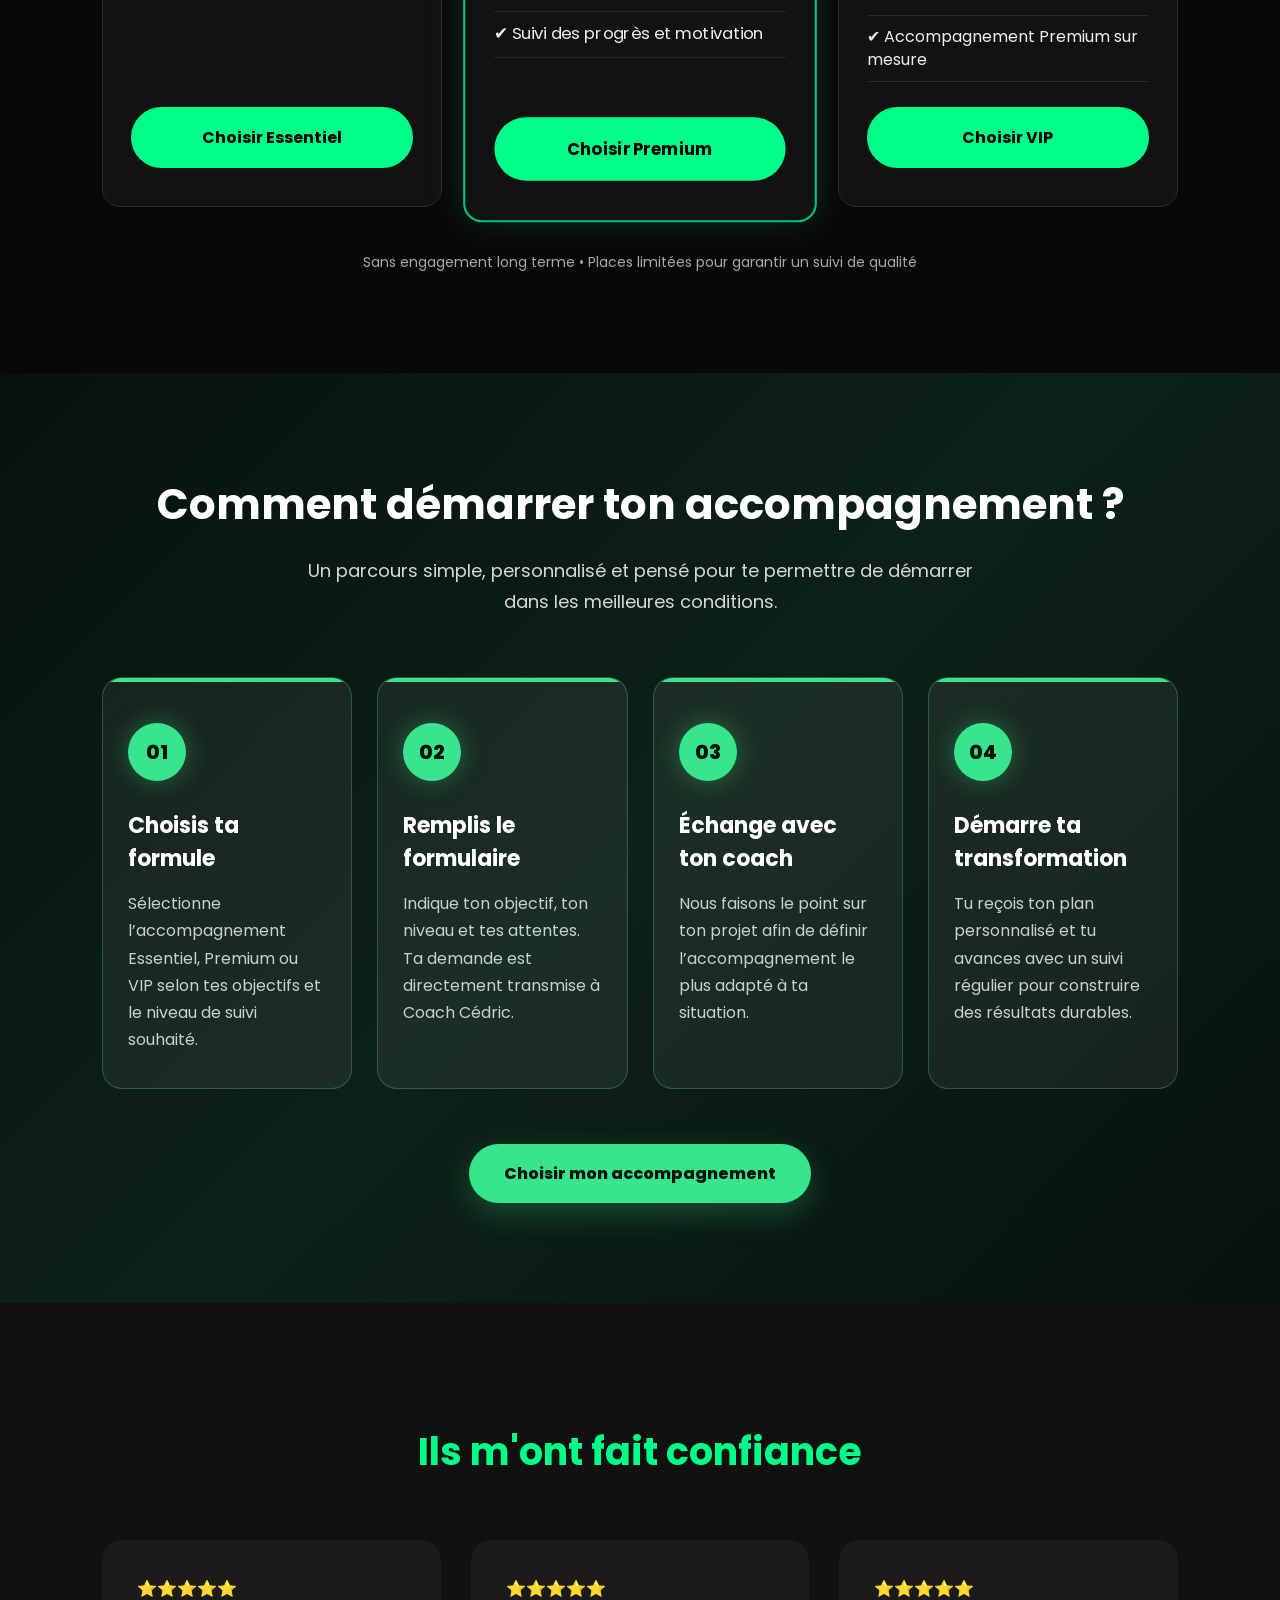
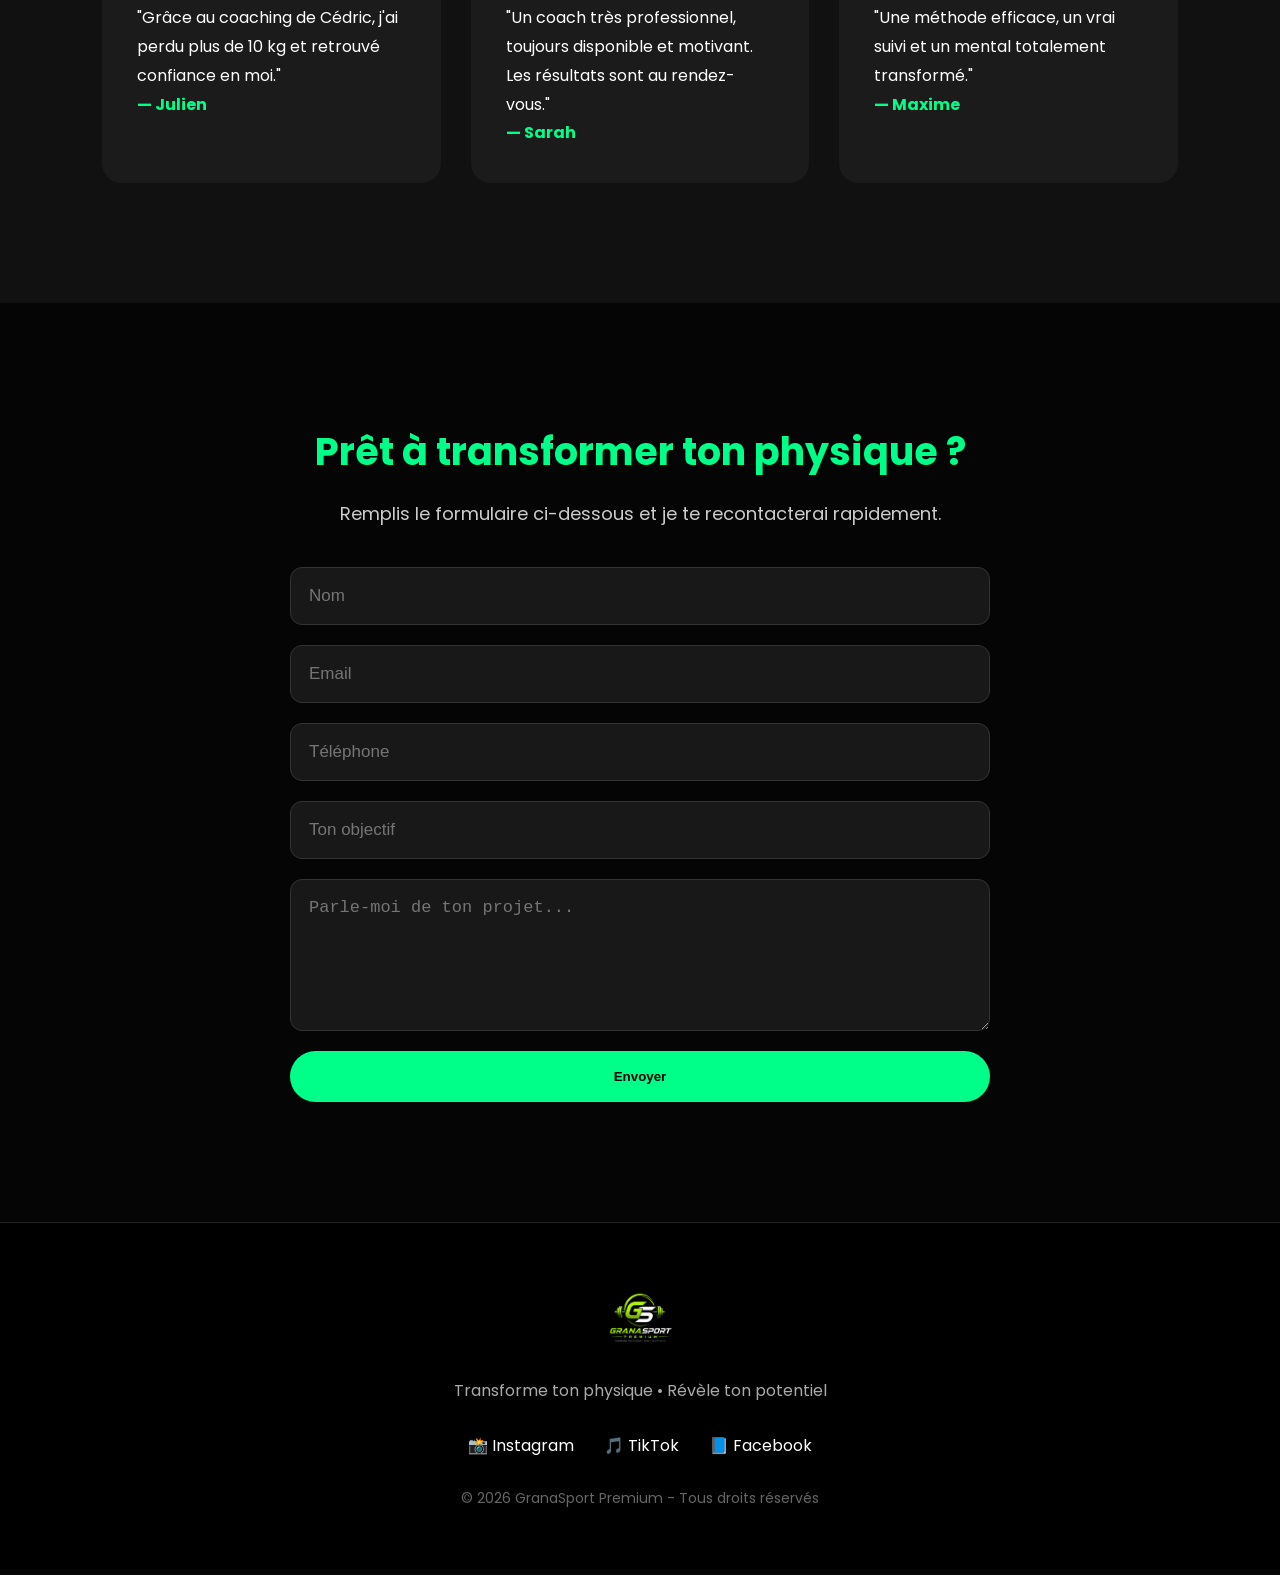
==== commit 169c2c66: "Ajout du design de la section Comment démarrer" ====
--- a/index.html
+++ b/index.html
@@ -329,6 +329,79 @@
     </p>
 
 </section>
+
+<section class="how-it-works">
+
+    <h2>Comment démarrer ton accompagnement ?</h2>
+
+    <p class="how-intro">
+        Un parcours simple, personnalisé et pensé pour te permettre
+        de démarrer dans les meilleures conditions.
+    </p>
+
+    <div class="steps-grid">
+
+        <div class="step-card">
+
+            <div class="step-number">01</div>
+
+            <h3>Choisis ta formule</h3>
+
+            <p>
+                Sélectionne l’accompagnement Essentiel, Premium ou VIP
+                selon tes objectifs et le niveau de suivi souhaité.
+            </p>
+
+        </div>
+
+        <div class="step-card">
+
+            <div class="step-number">02</div>
+
+            <h3>Remplis le formulaire</h3>
+
+            <p>
+                Indique ton objectif, ton niveau et tes attentes.
+                Ta demande est directement transmise à Coach Cédric.
+            </p>
+
+        </div>
+
+        <div class="step-card">
+
+            <div class="step-number">03</div>
+
+            <h3>Échange avec ton coach</h3>
+
+            <p>
+                Nous faisons le point sur ton projet afin de définir
+                l’accompagnement le plus adapté à ta situation.
+            </p>
+
+        </div>
+
+        <div class="step-card">
+
+            <div class="step-number">04</div>
+
+            <h3>Démarre ta transformation</h3>
+
+            <p>
+                Tu reçois ton plan personnalisé et tu avances avec
+                un suivi régulier pour construire des résultats durables.
+            </p>
+
+        </div>
+
+    </div>
+
+    <a href="#tarifs" class="btn">
+        Choisir mon accompagnement
+    </a>
+
+</section>
+
+
 <section class="testimonials" id="temoignages">
 
     <h2>Ils m'ont fait confiance</h2>
--- a/style.css
+++ b/style.css
@@ -793,4 +793,149 @@
         font-size: 16px;
     }
 
+}/* ========================================
+   SECTION COMMENT DÉMARRER - PREMIUM
+======================================== */
+
+.how-it-works {
+    padding: 100px 8%;
+    text-align: center;
+    background: linear-gradient(
+        135deg,
+        #07120d,
+        #0d2118,
+        #07120d
+    );
+}
+
+.how-it-works h2 {
+    font-size: 42px;
+    color: #ffffff;
+    margin-bottom: 20px;
+}
+
+.how-intro {
+    max-width: 700px;
+    margin: 0 auto 60px;
+    color: #d7d7d7;
+    font-size: 18px;
+    line-height: 1.7;
+}
+
+.steps-grid {
+    max-width: 1250px;
+    margin: 0 auto 55px;
+    display: grid;
+    grid-template-columns: repeat(4, 1fr);
+    gap: 25px;
+}
+
+.step-card {
+    position: relative;
+    padding: 45px 25px 35px;
+    text-align: left;
+    background: rgba(255, 255, 255, 0.06);
+    border: 1px solid rgba(95, 255, 160, 0.25);
+    border-radius: 20px;
+    transition: transform 0.3s ease, box-shadow 0.3s ease;
+    overflow: hidden;
+}
+
+.step-card::before {
+    content: "";
+    position: absolute;
+    top: 0;
+    left: 0;
+    width: 100%;
+    height: 4px;
+    background: #39e58c;
+}
+
+.step-card:hover {
+    transform: translateY(-10px);
+    box-shadow: 0 18px 40px rgba(57, 229, 140, 0.18);
+}
+
+.step-number {
+    width: 58px;
+    height: 58px;
+    display: flex;
+    align-items: center;
+    justify-content: center;
+    margin-bottom: 28px;
+    border-radius: 50%;
+    background: #39e58c;
+    color: #07120d;
+    font-size: 20px;
+    font-weight: 800;
+    box-shadow: 0 0 25px rgba(57, 229, 140, 0.35);
+}
+
+.step-card h3 {
+    margin-bottom: 15px;
+    color: #ffffff;
+    font-size: 22px;
+}
+
+.step-card p {
+    margin: 0;
+    color: #c8d1cc;
+    font-size: 16px;
+    line-height: 1.7;
+}
+
+.how-it-works .btn {
+    display: inline-block;
+    padding: 17px 35px;
+    border-radius: 50px;
+    background: #39e58c;
+    color: #07120d;
+    font-weight: 800;
+    text-decoration: none;
+    box-shadow: 0 10px 30px rgba(57, 229, 140, 0.25);
+    transition: transform 0.3s ease, box-shadow 0.3s ease;
+}
+
+.how-it-works .btn:hover {
+    transform: translateY(-4px);
+    box-shadow: 0 15px 35px rgba(57, 229, 140, 0.4);
+}
+
+
+/* ========================================
+   VERSION MOBILE
+======================================== */
+
+@media (max-width: 1000px) {
+
+    .steps-grid {
+        grid-template-columns: repeat(2, 1fr);
+    }
+
+}
+
+@media (max-width: 650px) {
+
+    .how-it-works {
+        padding: 75px 6%;
+    }
+
+    .how-it-works h2 {
+        font-size: 32px;
+    }
+
+    .how-intro {
+        font-size: 16px;
+        margin-bottom: 40px;
+    }
+
+    .steps-grid {
+        grid-template-columns: 1fr;
+        gap: 20px;
+    }
+
+    .step-card {
+        padding: 35px 25px;
+    }
+
 }
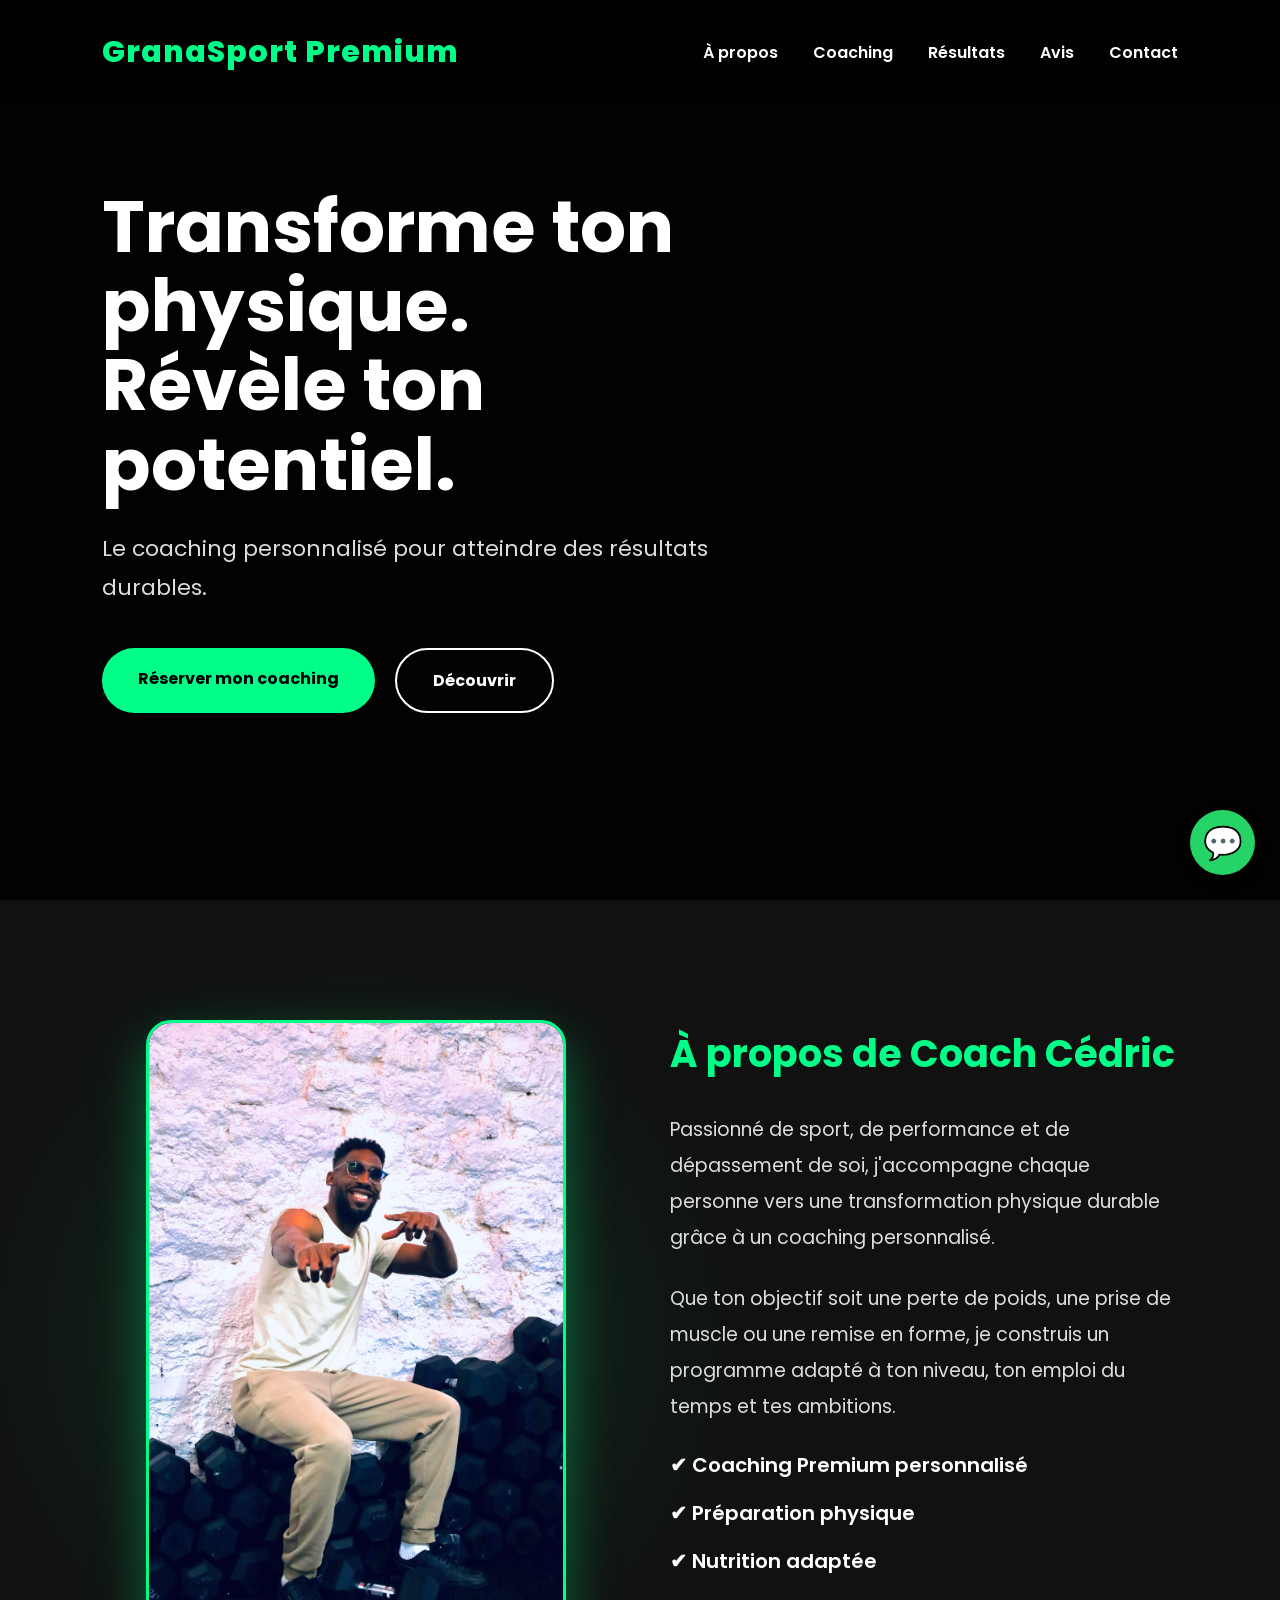
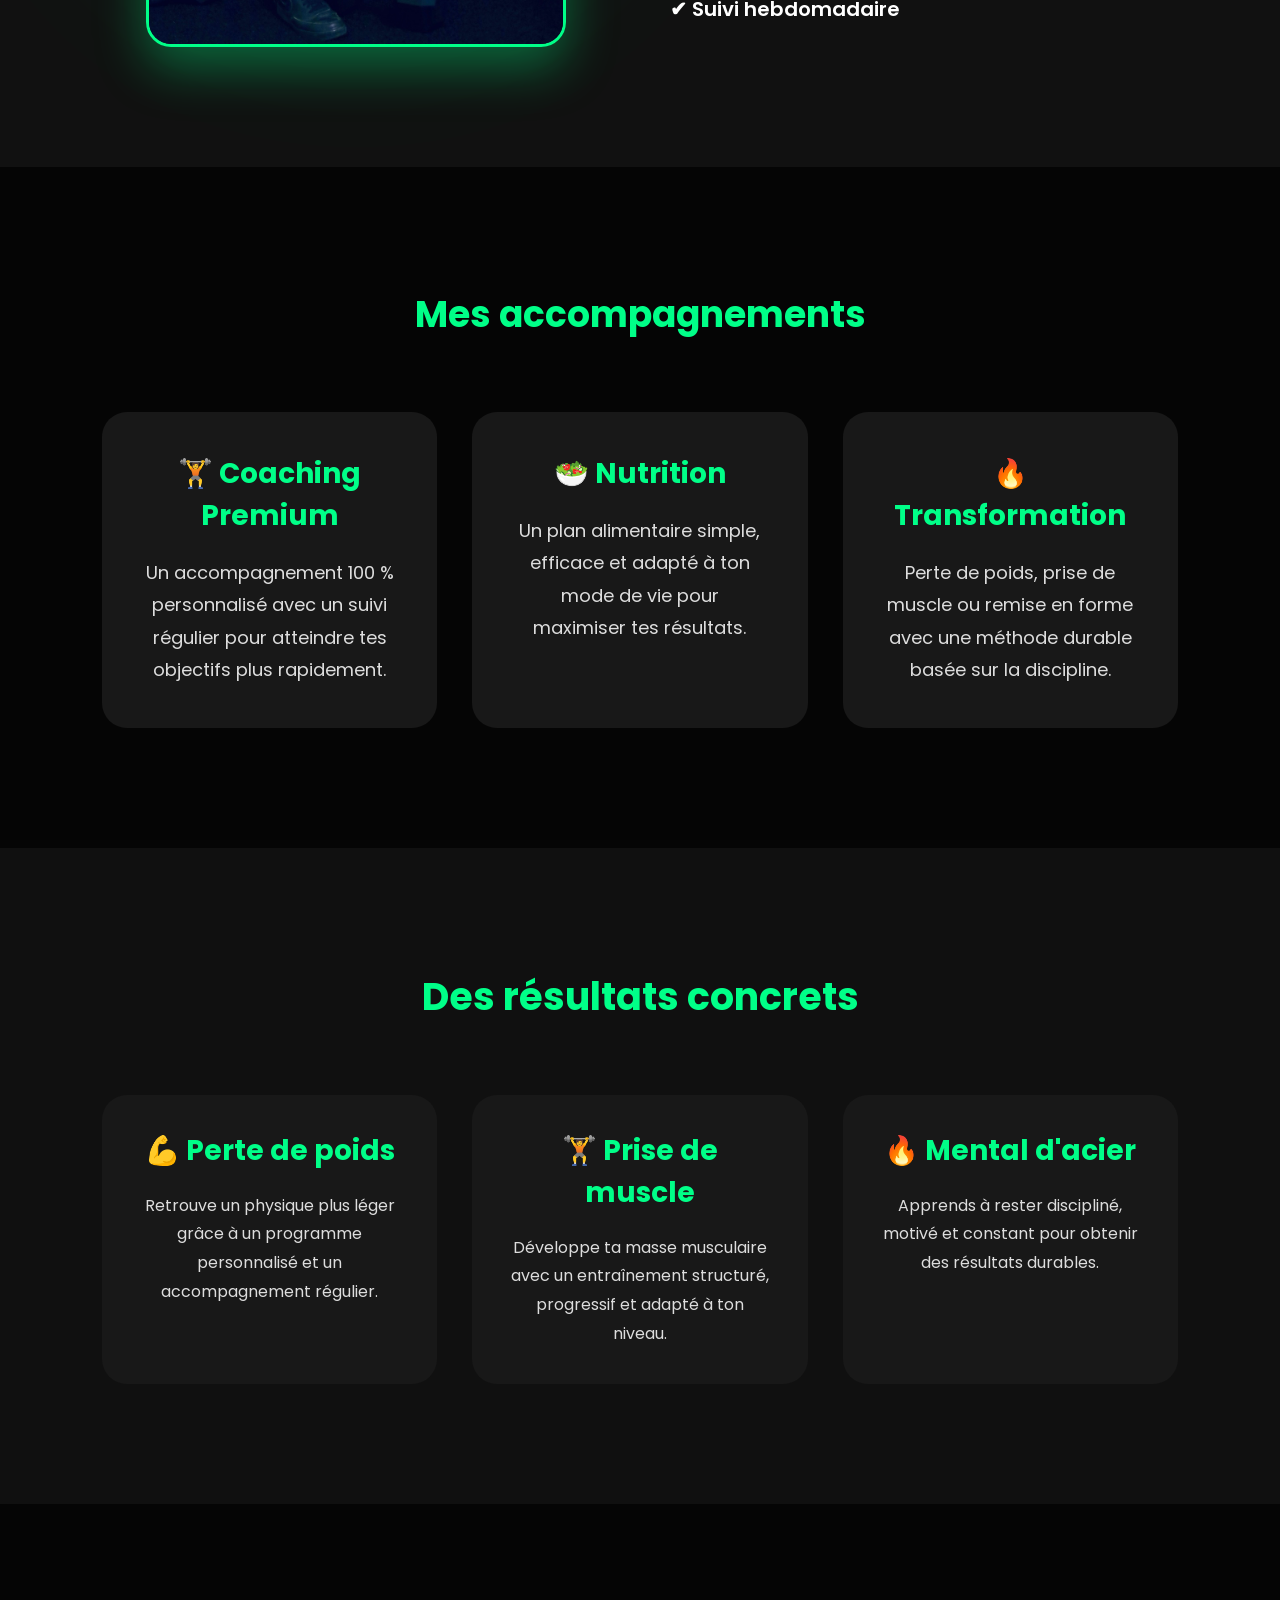
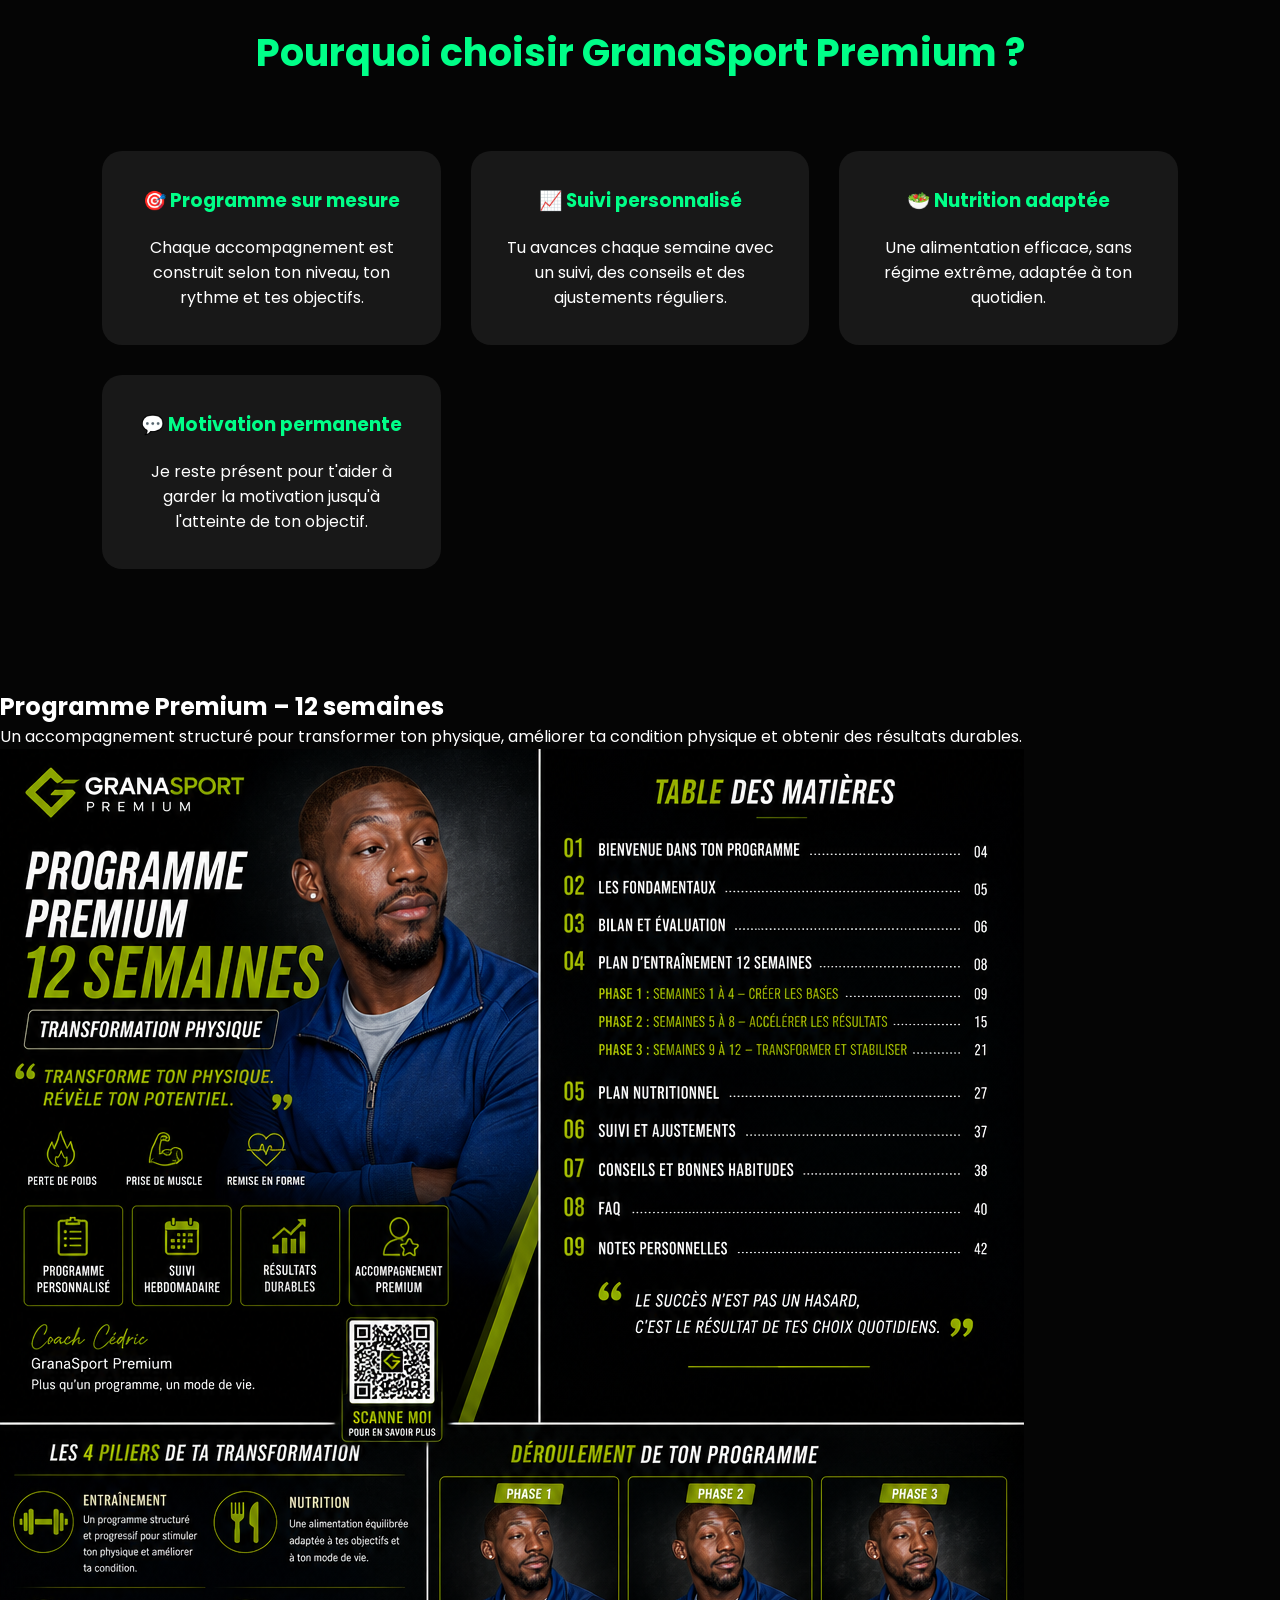
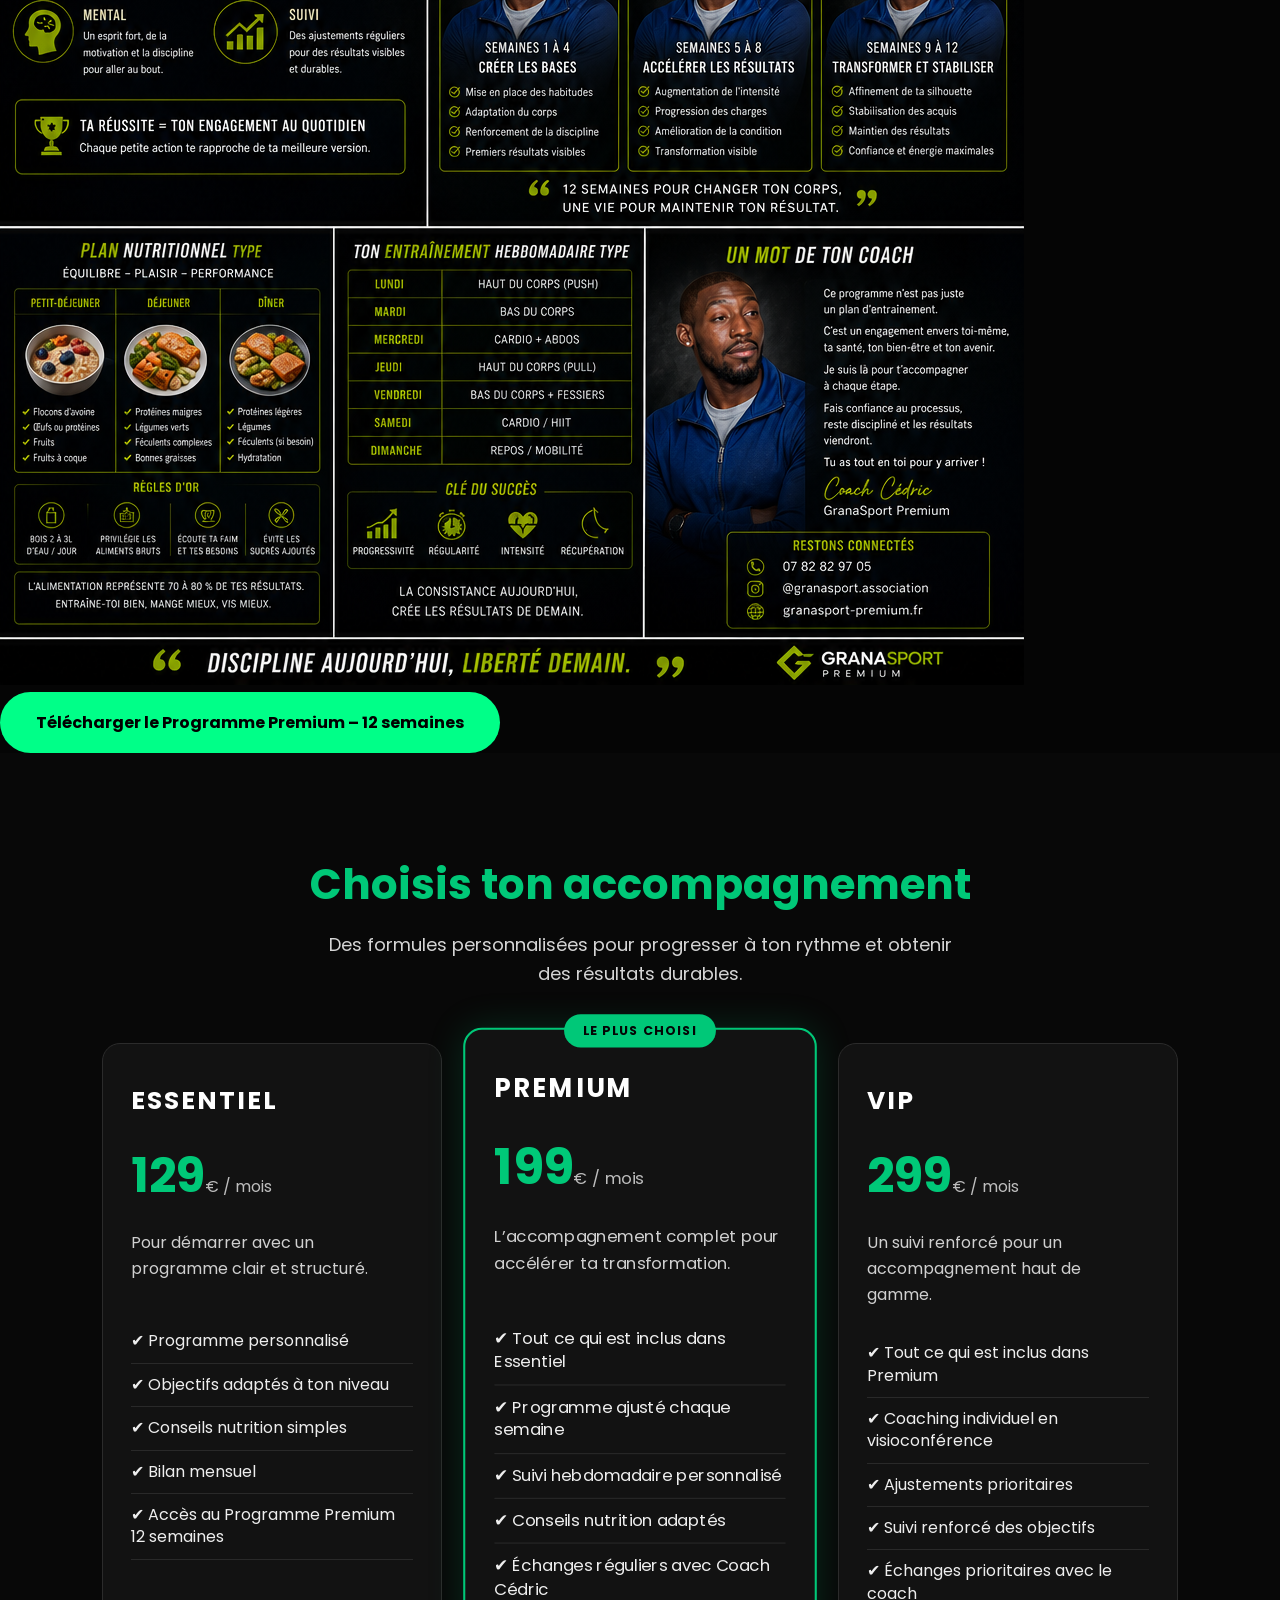
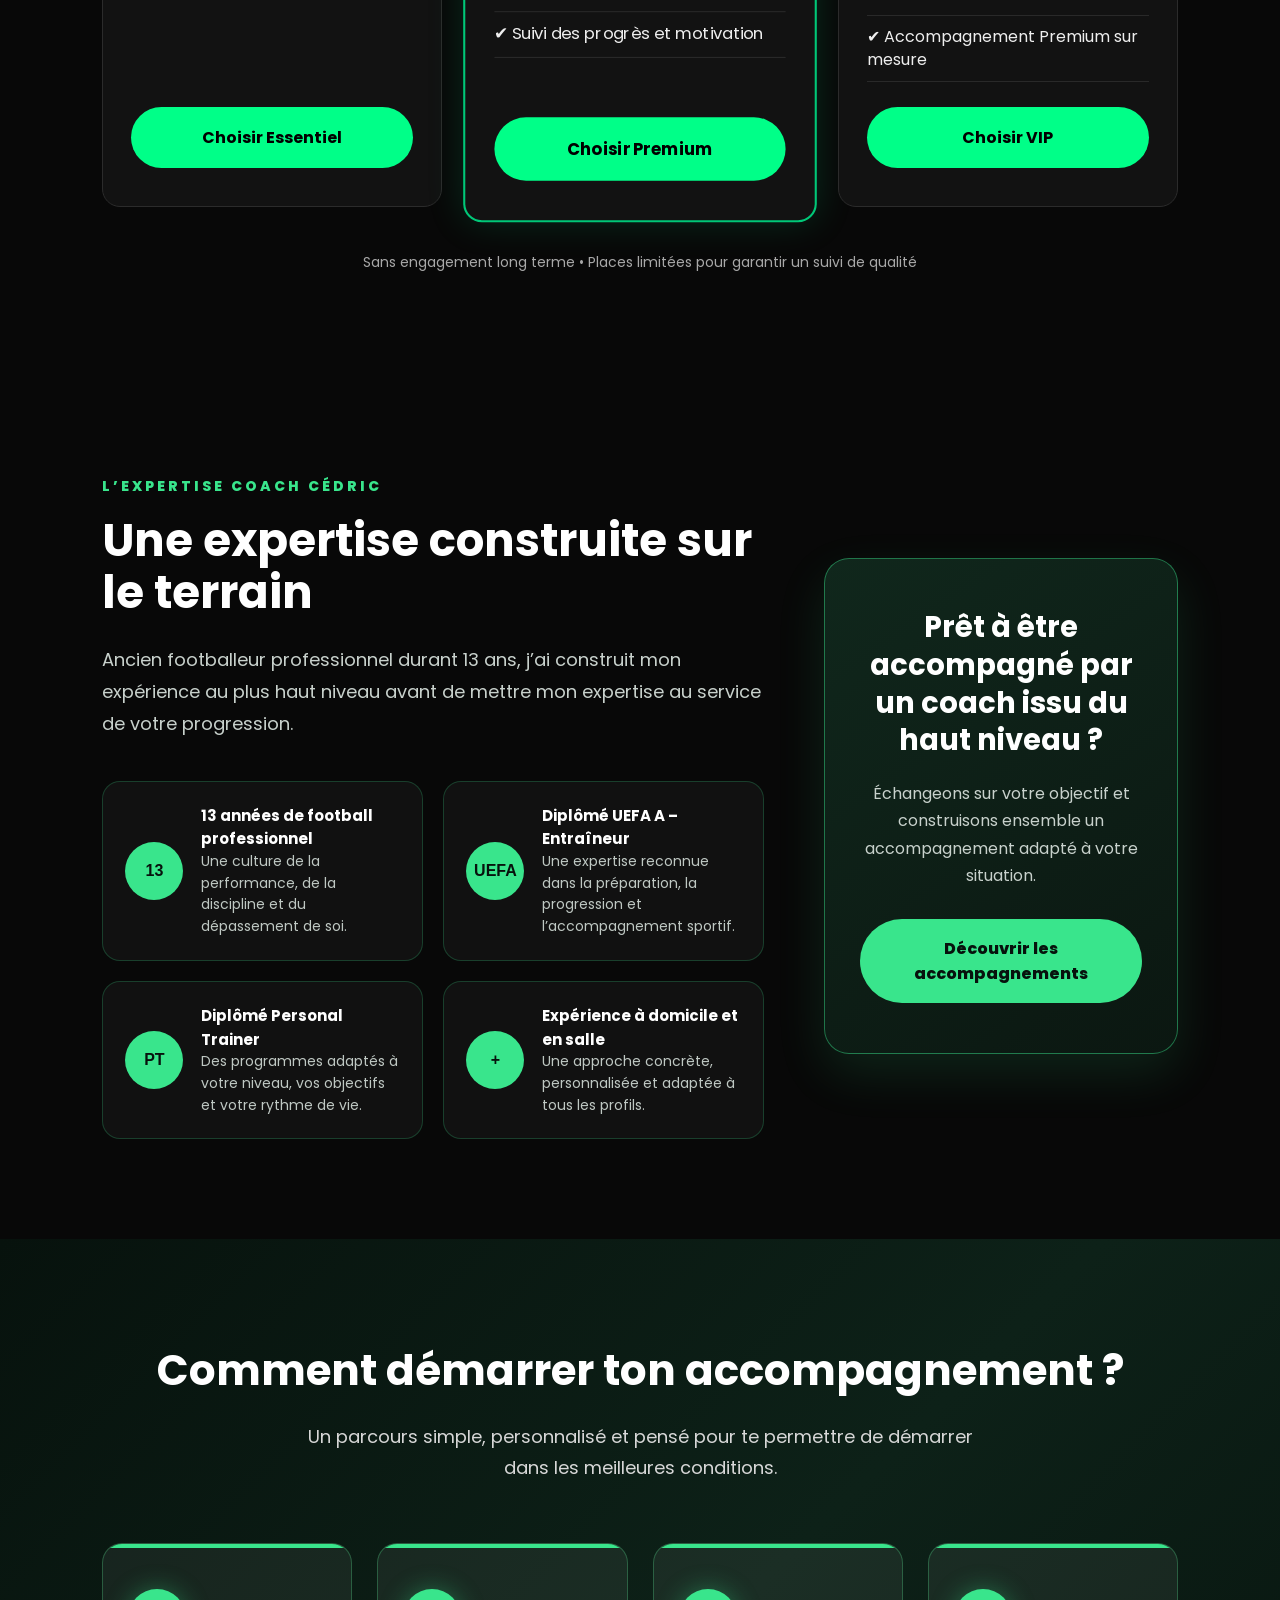
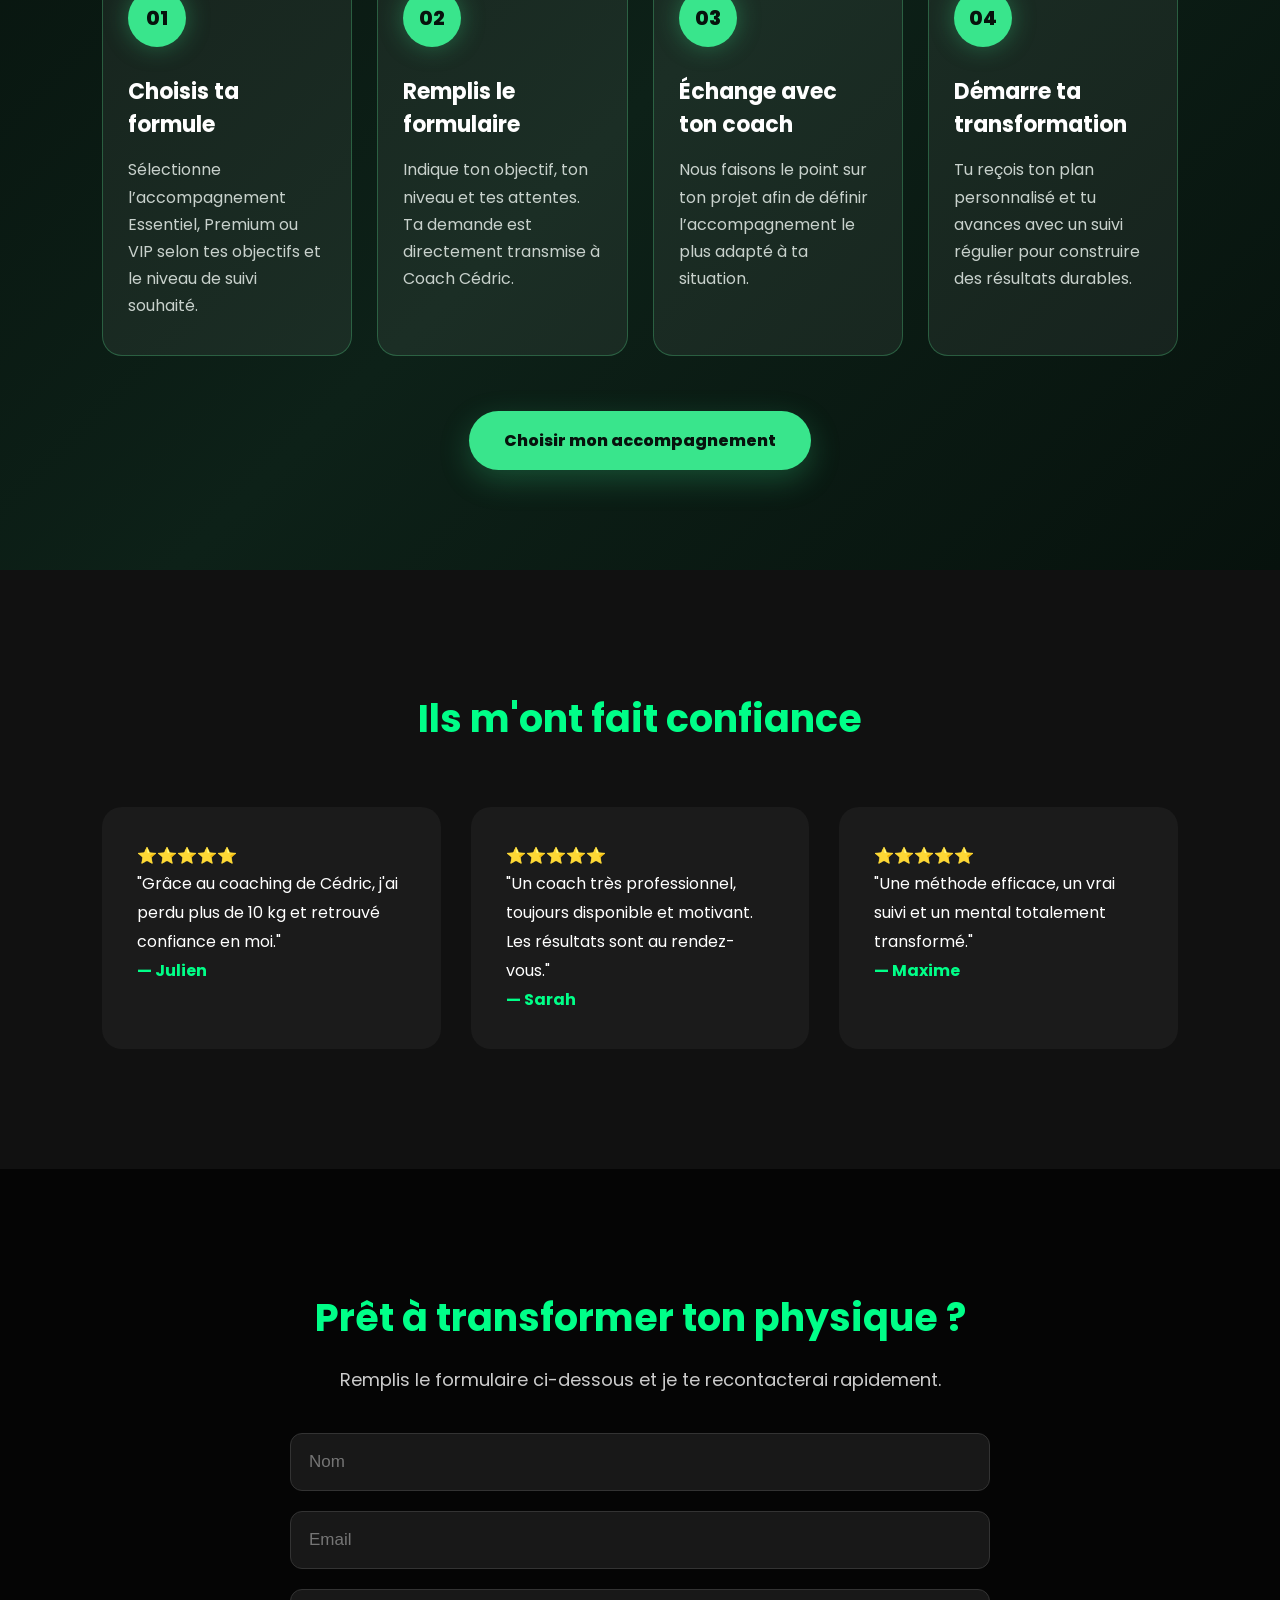
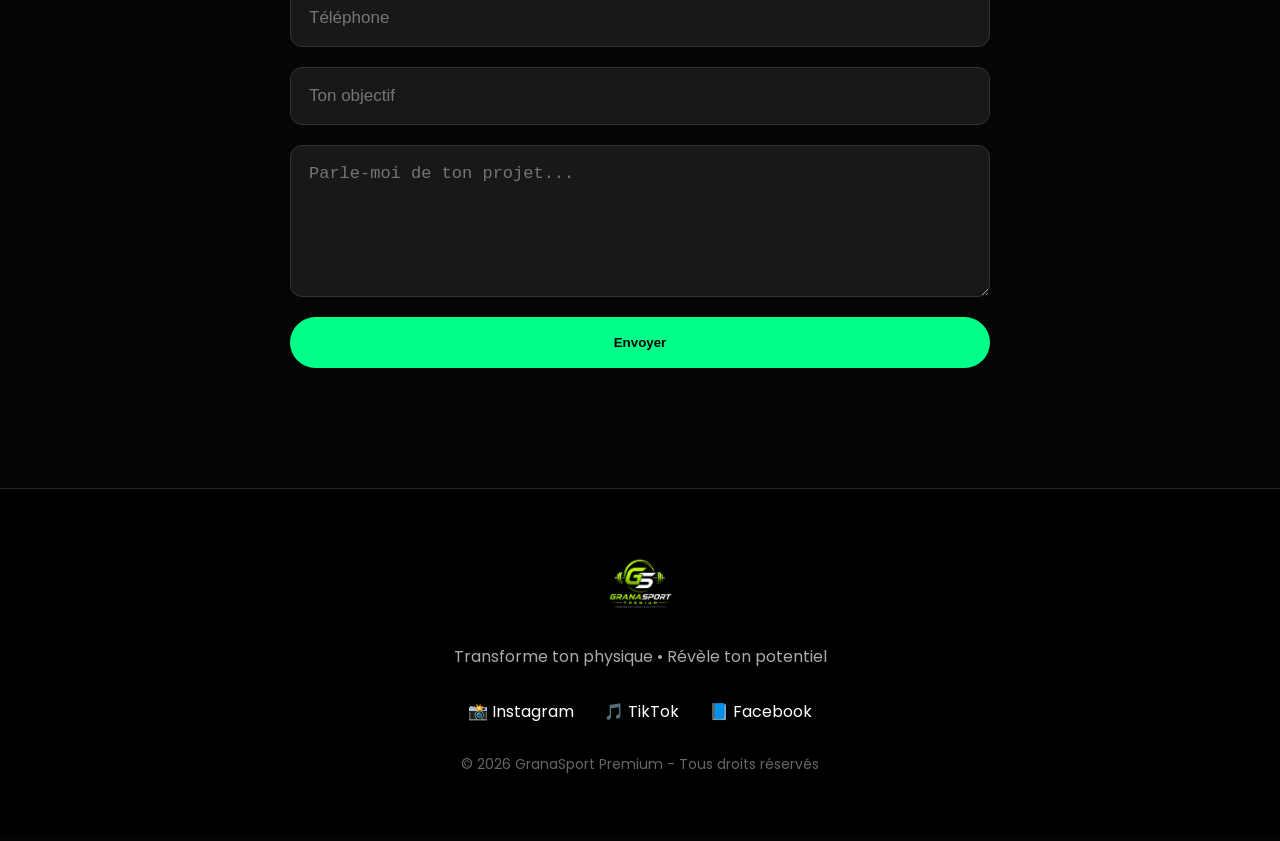
==== commit 3ed45e42: "Ajout de la section Expertise Coach Cédric" ====
--- a/index.html
+++ b/index.html
@@ -330,6 +330,90 @@
 
 </section>
 
+<section class="coach-expertise">
+
+    <div class="expertise-container">
+
+        <div class="expertise-content">
+
+            <span class="expertise-label">
+                L’EXPERTISE COACH CÉDRIC
+            </span>
+
+            <h2>
+                Une expertise construite sur le terrain
+            </h2>
+
+            <p class="expertise-intro">
+                Ancien footballeur professionnel durant 13 ans, j’ai construit
+                mon expérience au plus haut niveau avant de mettre mon expertise
+                au service de votre progression.
+            </p>
+
+            <div class="expertise-points">
+
+                <div class="expertise-point">
+                    <span>13</span>
+                    <p>
+                        <strong>13 années de football professionnel</strong><br>
+                        Une culture de la performance, de la discipline
+                        et du dépassement de soi.
+                    </p>
+                </div>
+
+                <div class="expertise-point">
+                    <span>UEFA</span>
+                    <p>
+                        <strong>Diplômé UEFA A – Entraîneur</strong><br>
+                        Une expertise reconnue dans la préparation,
+                        la progression et l’accompagnement sportif.
+                    </p>
+                </div>
+
+                <div class="expertise-point">
+                    <span>PT</span>
+                    <p>
+                        <strong>Diplômé Personal Trainer</strong><br>
+                        Des programmes adaptés à votre niveau,
+                        vos objectifs et votre rythme de vie.
+                    </p>
+                </div>
+
+                <div class="expertise-point">
+                    <span>+</span>
+                    <p>
+                        <strong>Expérience à domicile et en salle</strong><br>
+                        Une approche concrète, personnalisée et adaptée
+                        à tous les profils.
+                    </p>
+                </div>
+
+            </div>
+
+        </div>
+
+        <div class="expertise-cta">
+
+            <h3>
+                Prêt à être accompagné par un coach issu du haut niveau ?
+            </h3>
+
+            <p>
+                Échangeons sur votre objectif et construisons ensemble
+                un accompagnement adapté à votre situation.
+            </p>
+
+            <a href="#tarifs" class="btn">
+                Découvrir les accompagnements
+            </a>
+
+        </div>
+
+    </div>
+
+</section>
+
+
 <section class="how-it-works">
 
     <h2>Comment démarrer ton accompagnement ?</h2>
--- a/style.css
+++ b/style.css
@@ -938,4 +938,182 @@
         padding: 35px 25px;
     }
 
+}/* ========================================
+   EXPERTISE COACH CÉDRIC
+======================================== */
+
+.coach-expertise {
+    padding: 100px 8%;
+    background: #080808;
+}
+
+.expertise-container {
+    max-width: 1250px;
+    margin: auto;
+    display: grid;
+    grid-template-columns: 1.5fr 0.8fr;
+    gap: 60px;
+    align-items: center;
+}
+
+.expertise-label {
+    display: inline-block;
+    margin-bottom: 18px;
+    color: #39e58c;
+    font-size: 14px;
+    font-weight: 800;
+    letter-spacing: 3px;
+}
+
+.expertise-content h2 {
+    max-width: 700px;
+    margin-bottom: 25px;
+    color: #ffffff;
+    font-size: 45px;
+    line-height: 1.15;
+}
+
+.expertise-intro {
+    max-width: 720px;
+    margin-bottom: 40px;
+    color: #c8d1cc;
+    font-size: 18px;
+    line-height: 1.8;
+}
+
+.expertise-points {
+    display: grid;
+    grid-template-columns: repeat(2, 1fr);
+    gap: 20px;
+}
+
+.expertise-point {
+    display: flex;
+    align-items: center;
+    gap: 18px;
+    padding: 22px;
+    background: #111111;
+    border: 1px solid rgba(57, 229, 140, 0.22);
+    border-radius: 18px;
+    transition: transform 0.3s ease, border 0.3s ease;
+}
+
+.expertise-point:hover {
+    transform: translateY(-5px);
+    border-color: #39e58c;
+}
+
+.expertise-point span {
+    min-width: 58px;
+    height: 58px;
+    display: flex;
+    align-items: center;
+    justify-content: center;
+    border-radius: 50%;
+    background: #39e58c;
+    color: #07120d;
+    font-size: 16px;
+    font-weight: 900;
+}
+
+.expertise-point p {
+    margin: 0;
+    color: #bfc8c3;
+    font-size: 14px;
+    line-height: 1.55;
+}
+
+.expertise-point strong {
+    color: #ffffff;
+    font-size: 15px;
+}
+
+.expertise-cta {
+    padding: 50px 35px;
+    text-align: center;
+    background: linear-gradient(145deg, #10271c, #0b1711);
+    border: 1px solid rgba(57, 229, 140, 0.45);
+    border-radius: 25px;
+    box-shadow: 0 20px 50px rgba(57, 229, 140, 0.12);
+}
+
+.expertise-cta h3 {
+    margin-bottom: 20px;
+    color: #ffffff;
+    font-size: 29px;
+    line-height: 1.3;
+}
+
+.expertise-cta p {
+    margin-bottom: 30px;
+    color: #c8d1cc;
+    font-size: 16px;
+    line-height: 1.7;
+}
+
+.expertise-cta .btn {
+    display: inline-block;
+    padding: 17px 28px;
+    border-radius: 50px;
+    background: #39e58c;
+    color: #07120d;
+    font-weight: 800;
+    text-decoration: none;
+    transition: transform 0.3s ease;
+}
+
+.expertise-cta .btn:hover {
+    transform: translateY(-4px);
+}
+
+
+/* VERSION TABLETTE */
+
+@media (max-width: 1000px) {
+
+    .expertise-container {
+        grid-template-columns: 1fr;
+        gap: 45px;
+    }
+
+    .expertise-cta {
+        max-width: 650px;
+        margin: auto;
+    }
+
+}
+
+
+/* VERSION MOBILE */
+
+@media (max-width: 650px) {
+
+    .coach-expertise {
+        padding: 75px 6%;
+    }
+
+    .expertise-content h2 {
+        font-size: 34px;
+    }
+
+    .expertise-intro {
+        font-size: 16px;
+    }
+
+    .expertise-points {
+        grid-template-columns: 1fr;
+    }
+
+    .expertise-point {
+        padding: 20px;
+    }
+
+    .expertise-cta {
+        padding: 40px 22px;
+    }
+
+    .expertise-cta h3 {
+        font-size: 25px;
+    }
+
 }
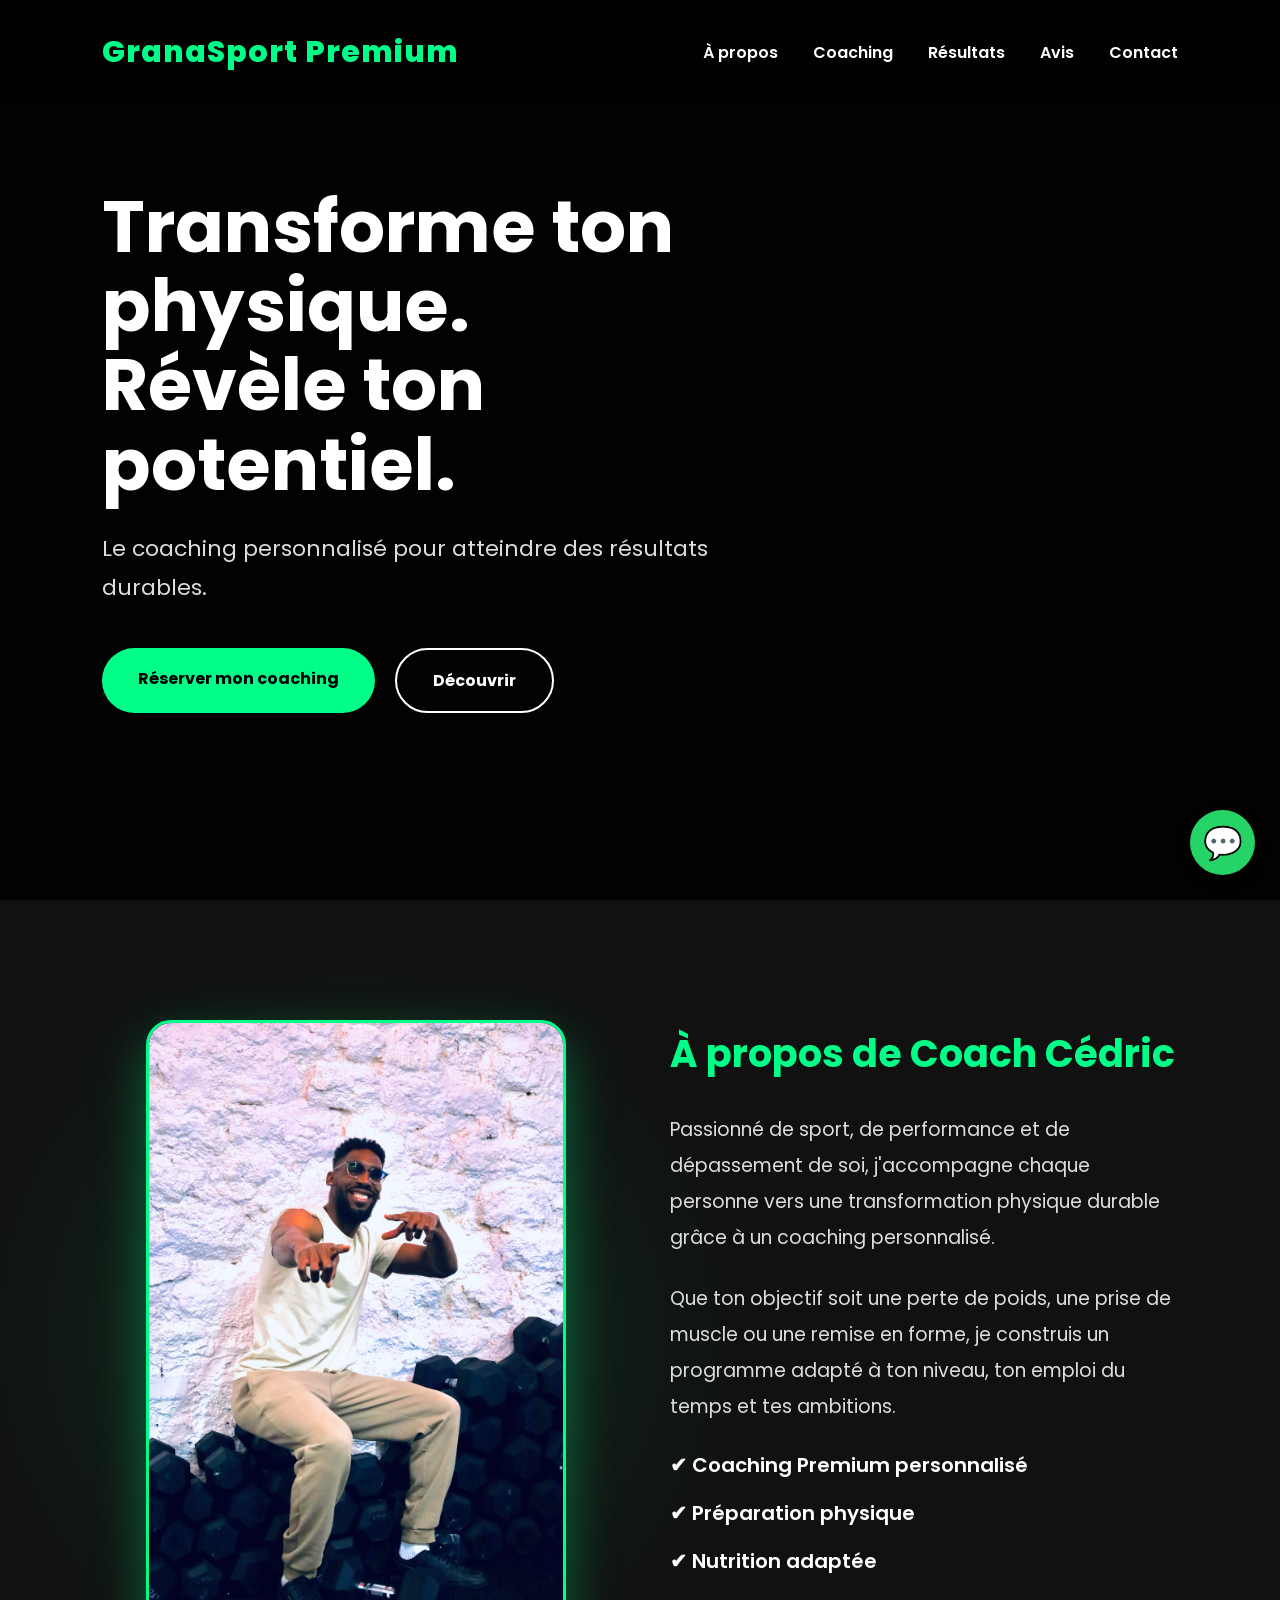
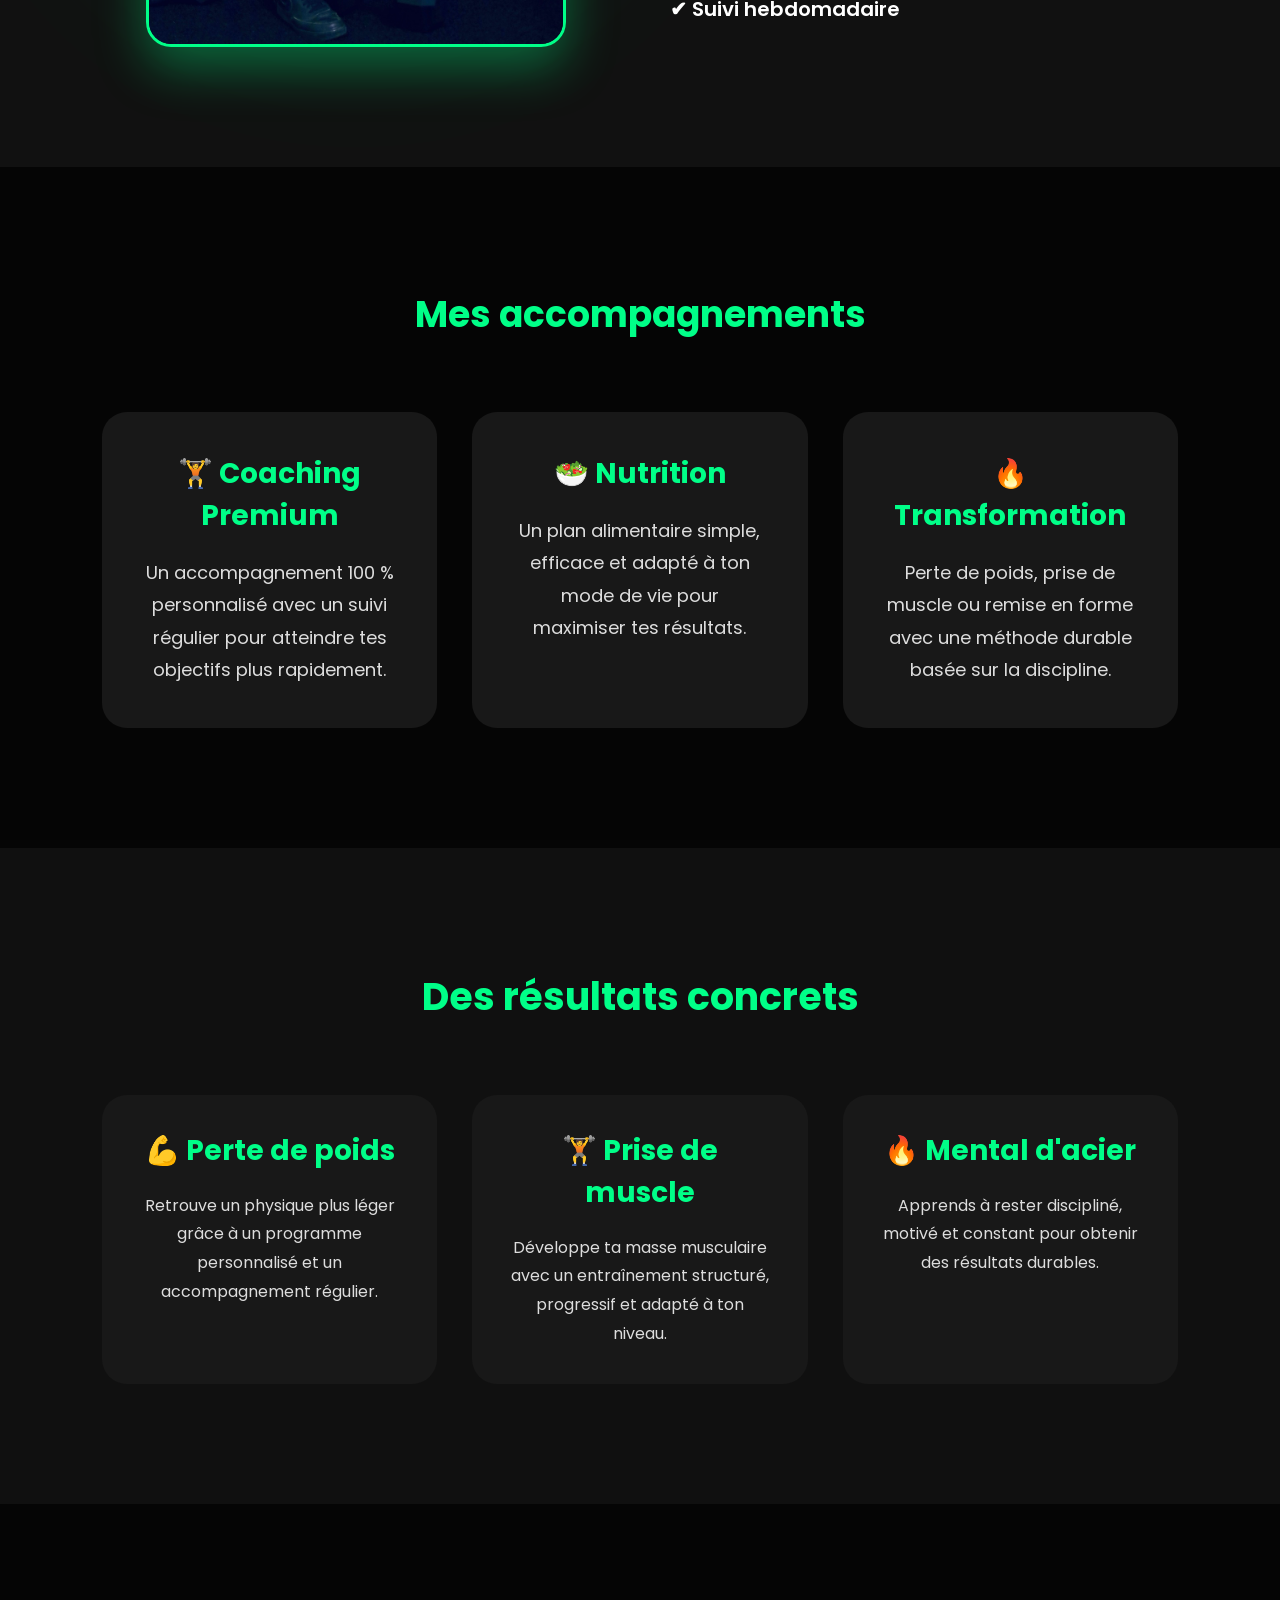
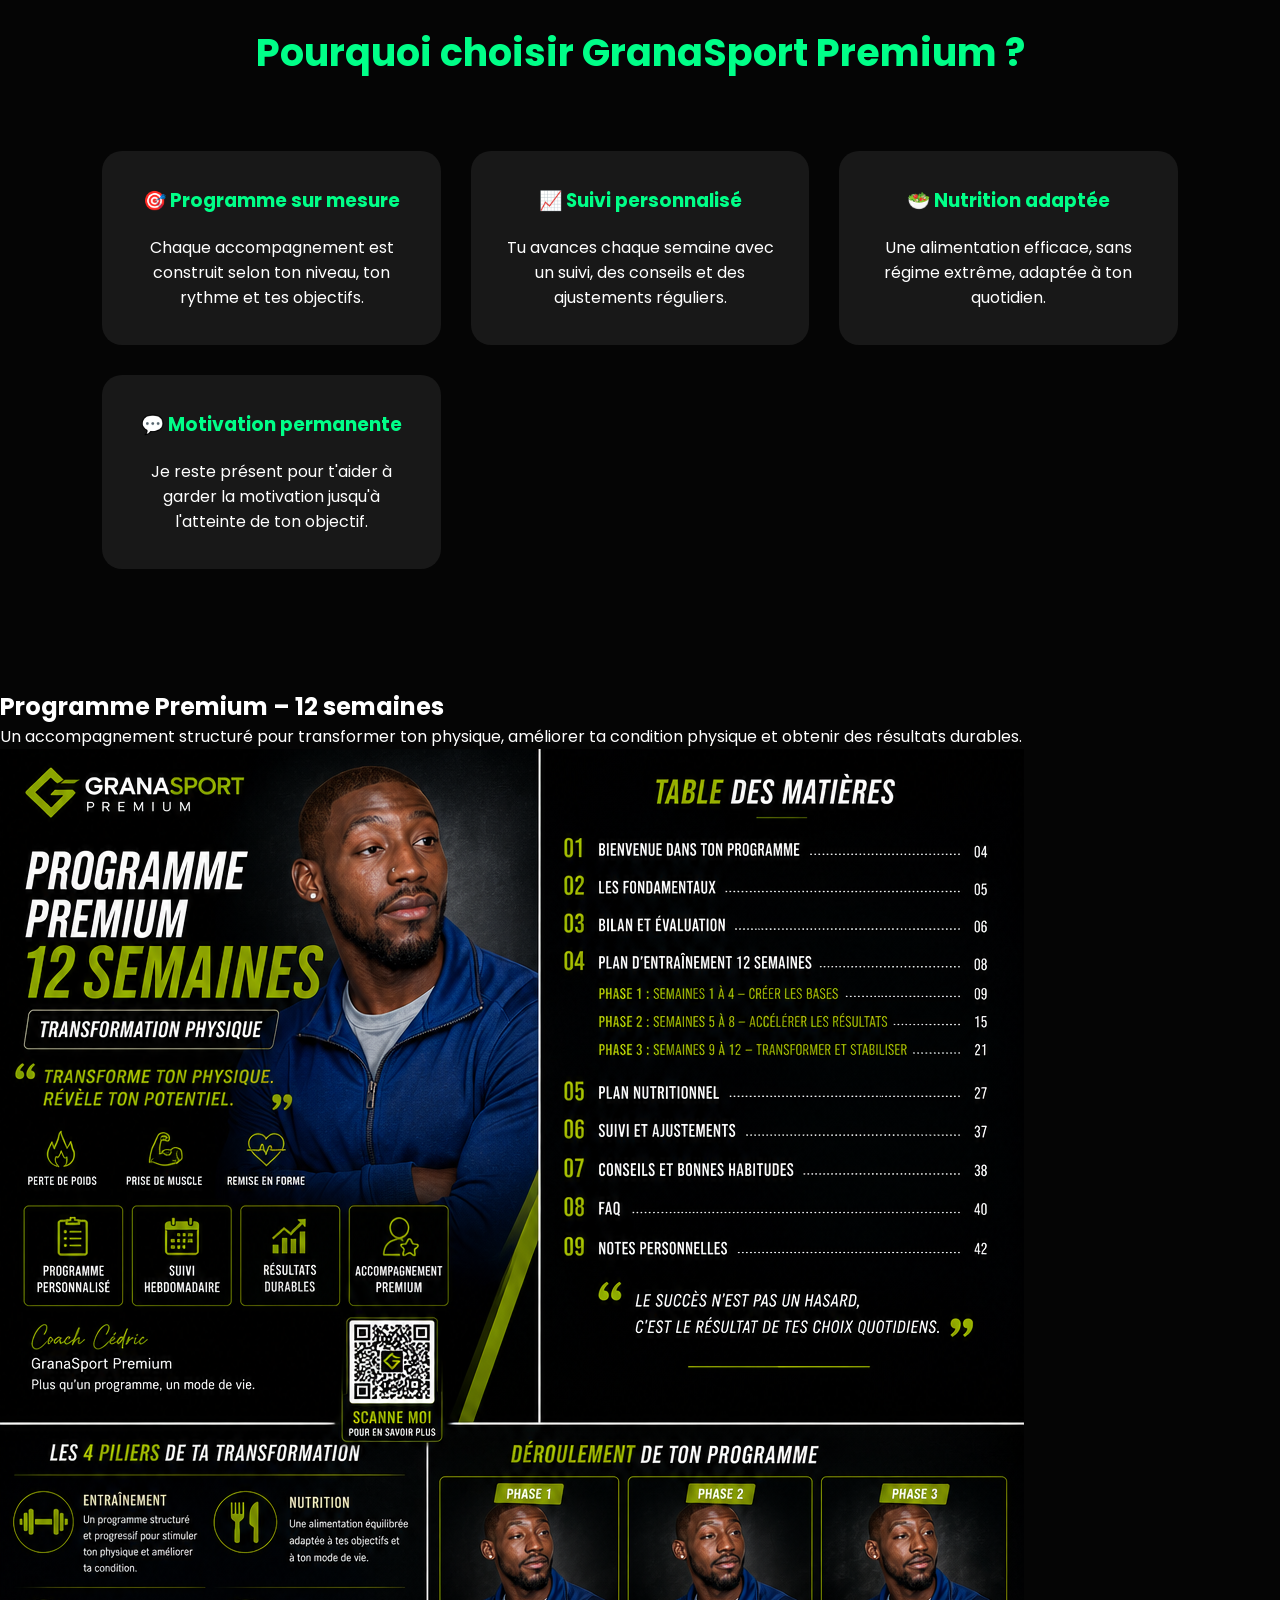
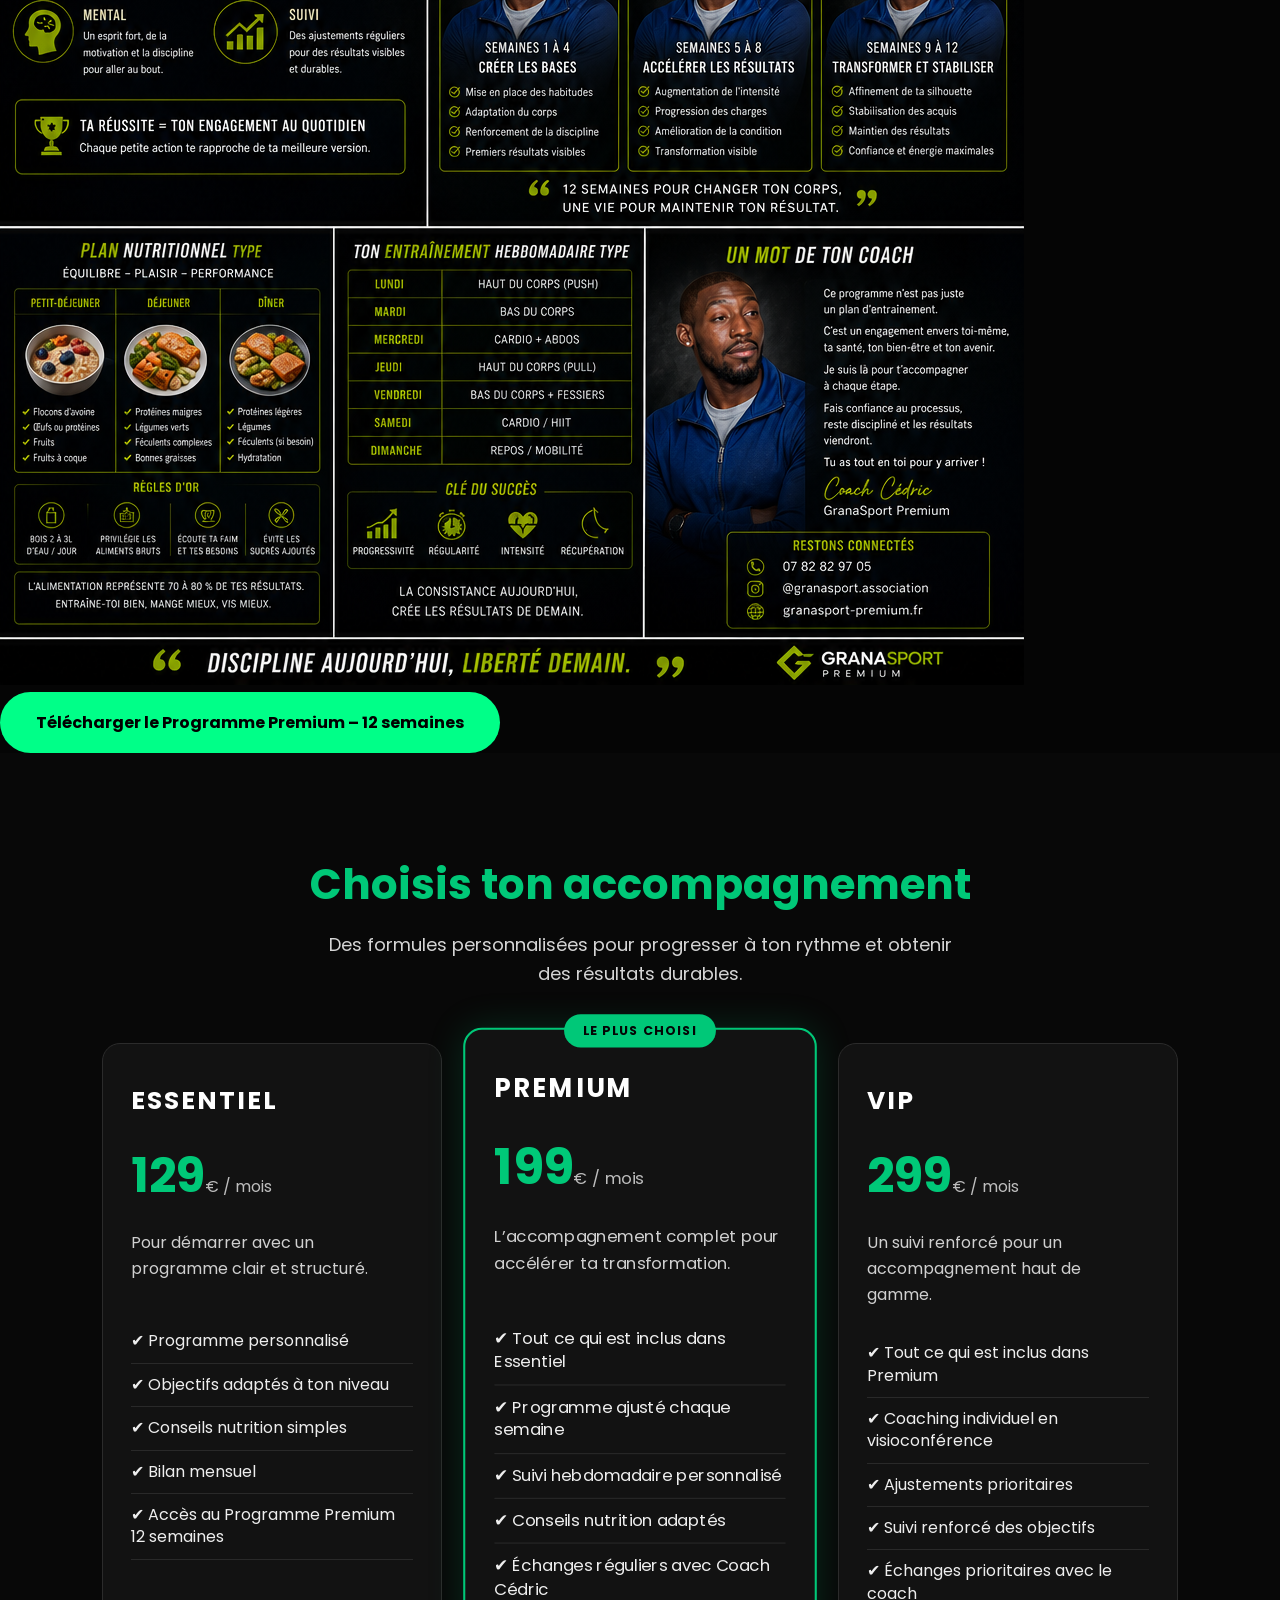
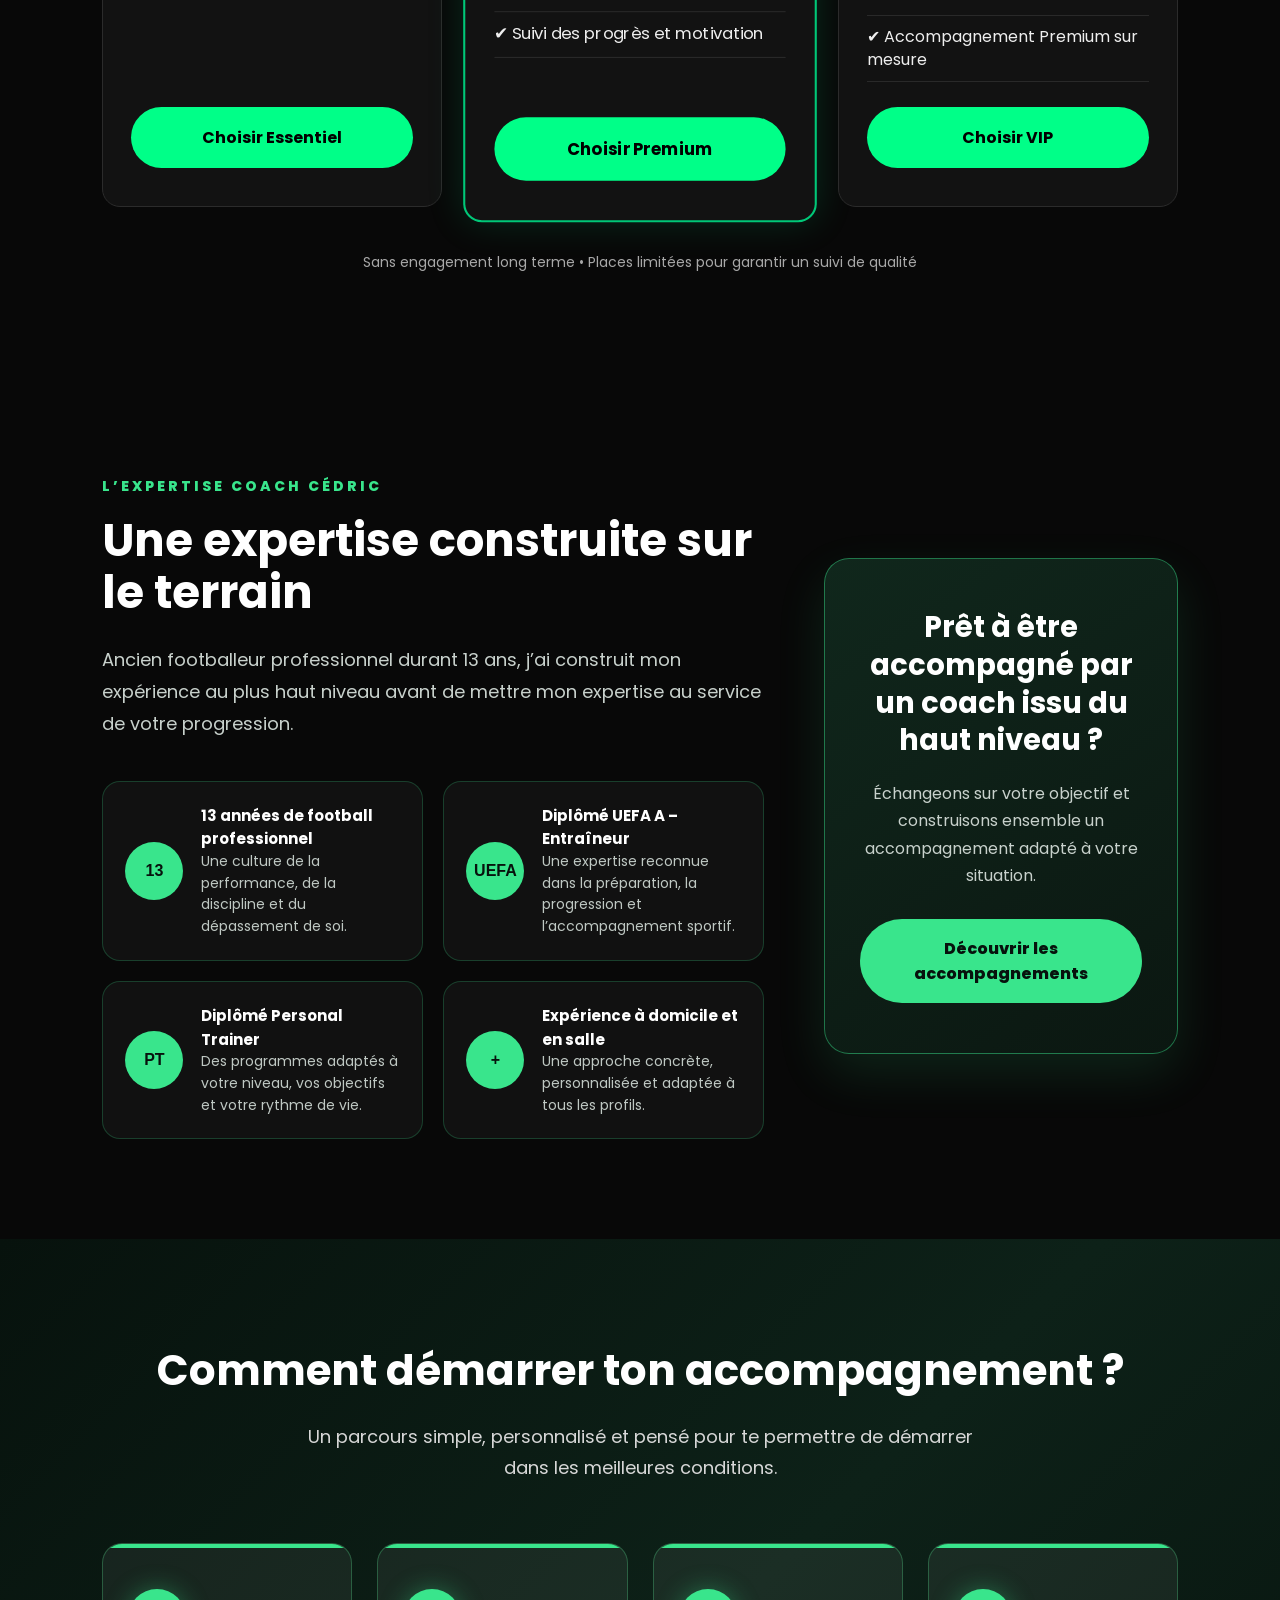
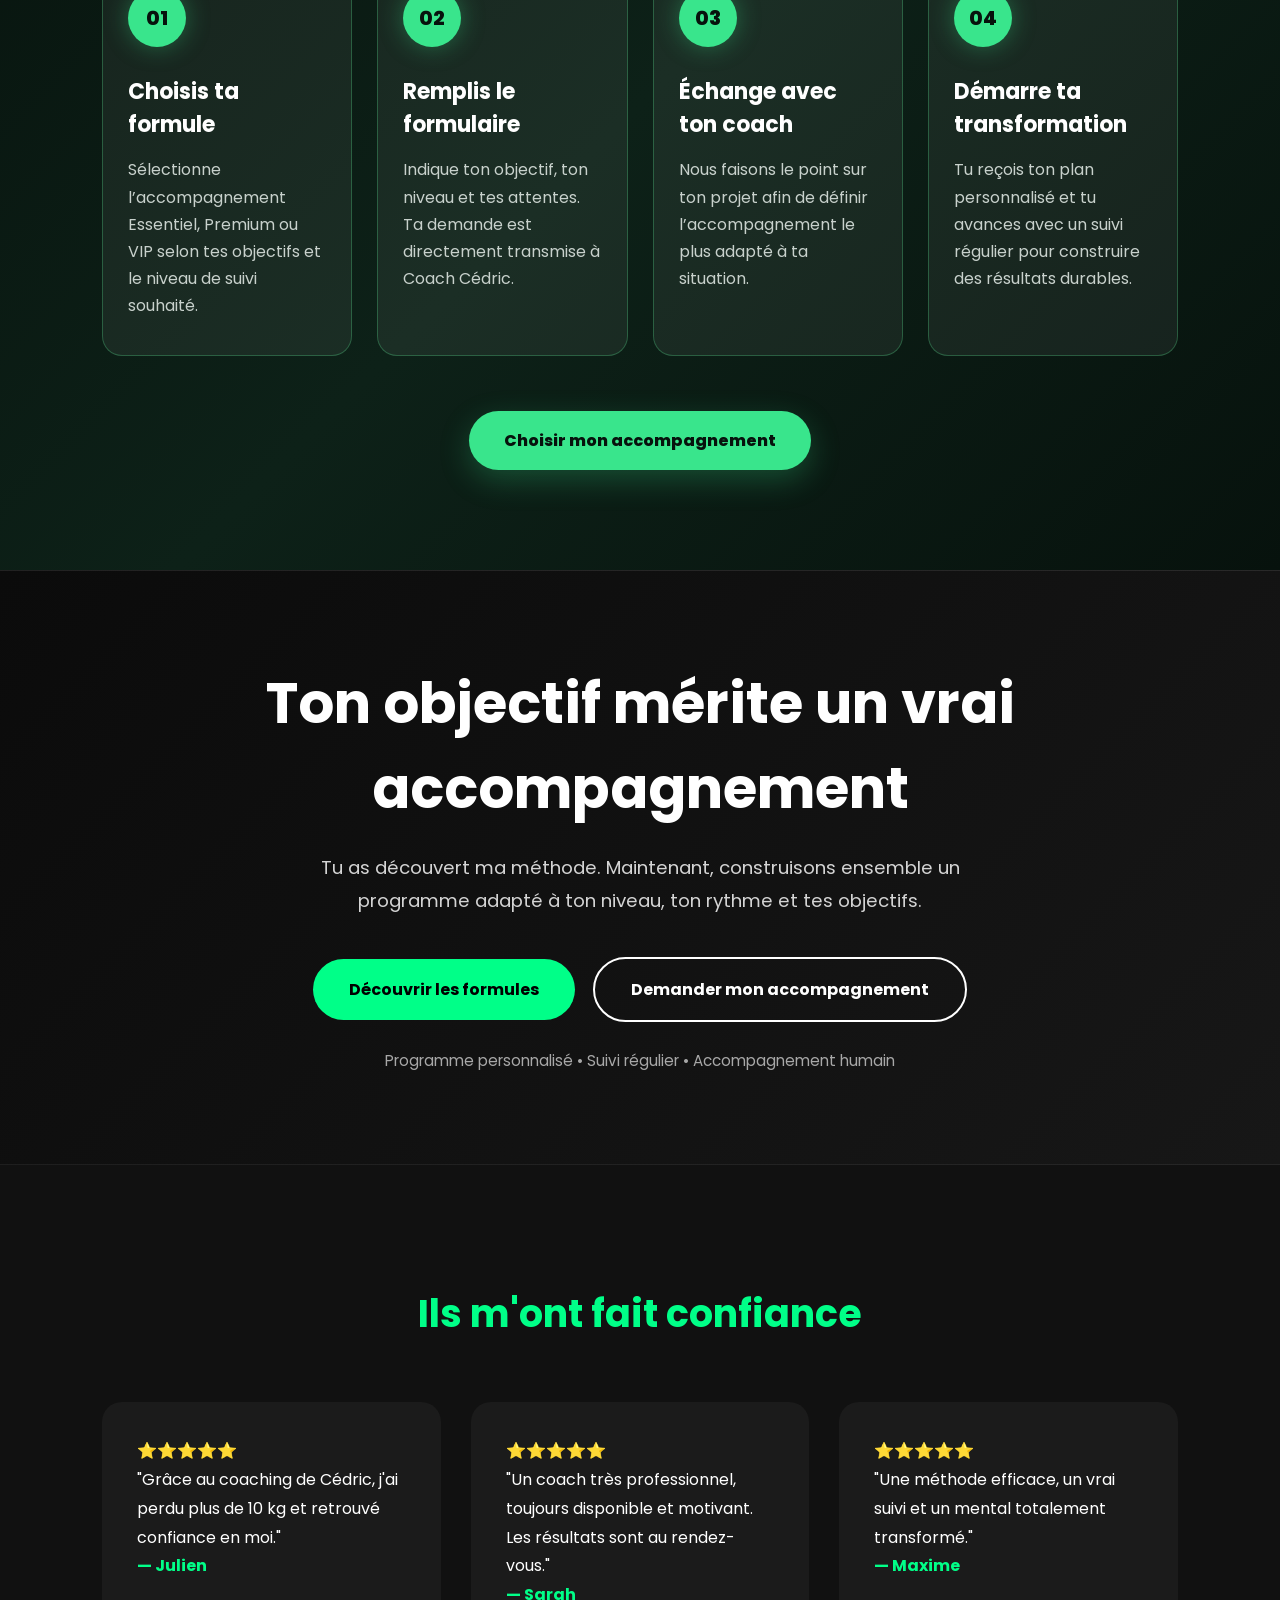
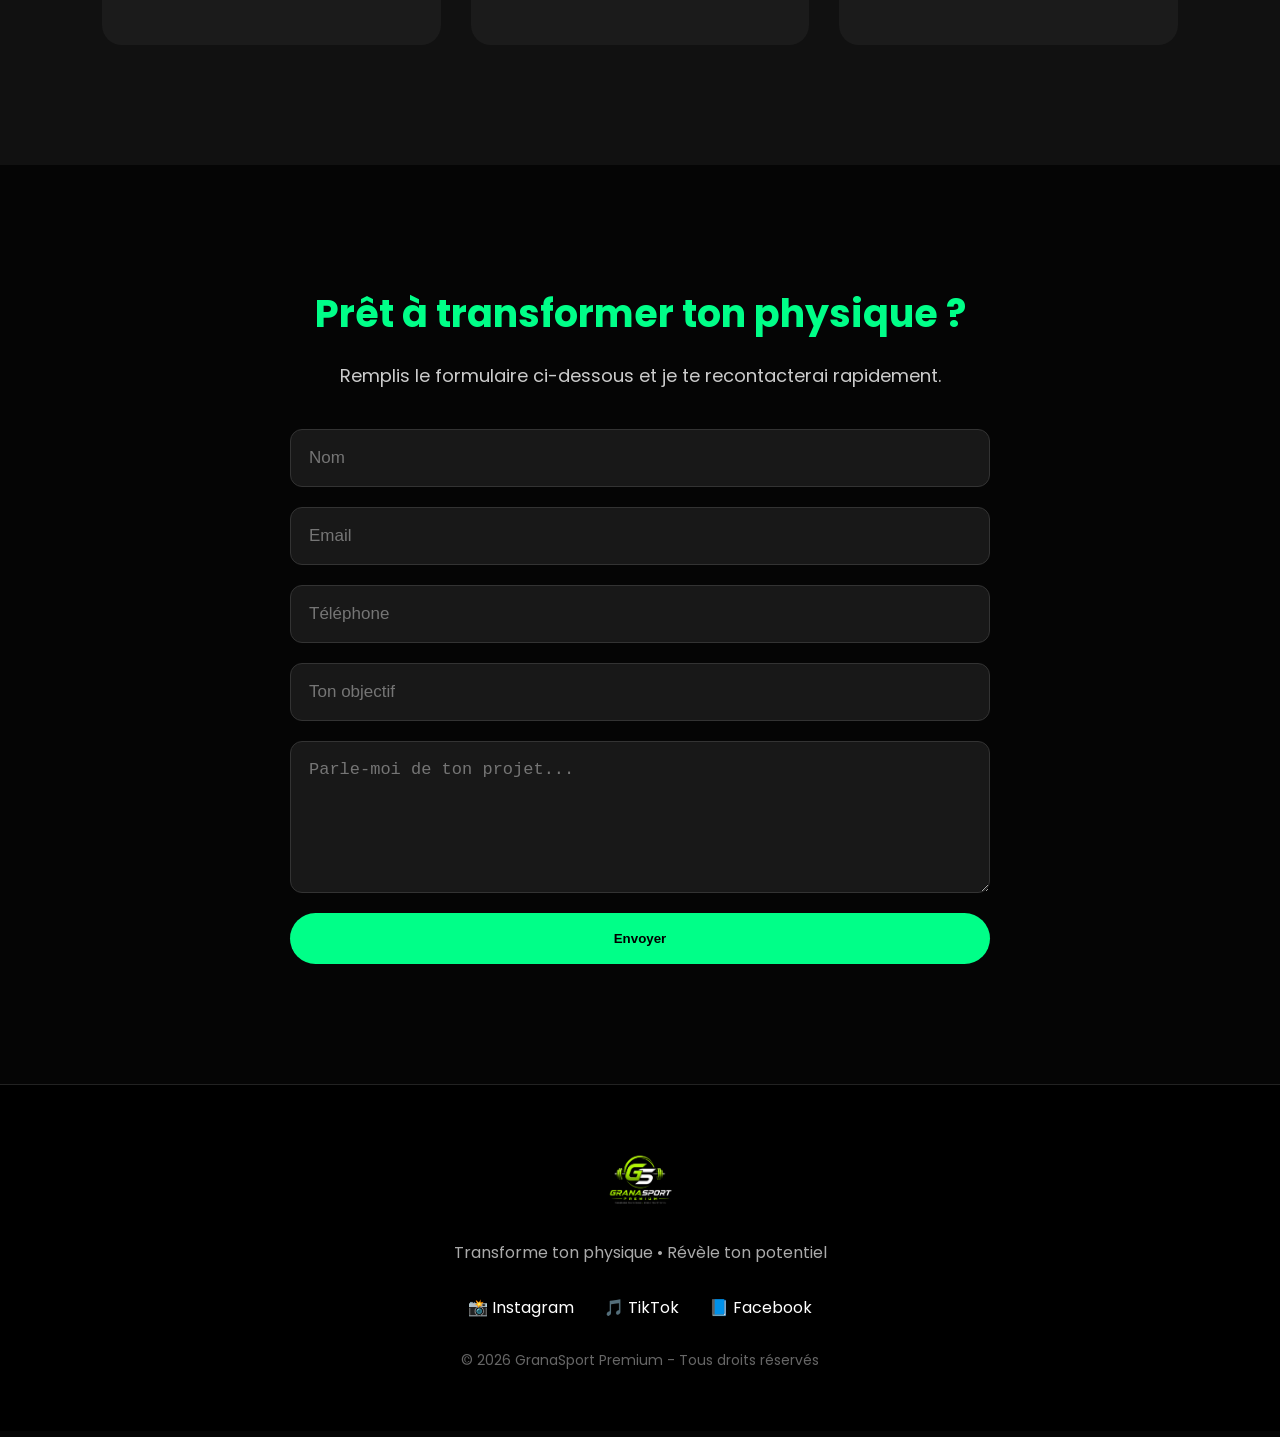
==== commit 3759f781: "Ajout appel à l'action final" ====
--- a/index.html
+++ b/index.html
@@ -485,6 +485,35 @@
 
 </section>
 
+<section class="final-cta">
+
+
+<h2>Ton objectif mérite un vrai accompagnement</h2>
+
+<p>
+    Tu as découvert ma méthode. Maintenant, construisons ensemble
+    un programme adapté à ton niveau, ton rythme et tes objectifs.
+</p>
+
+<div class="final-cta-buttons">
+
+    <a href="#tarifs" class="btn">
+        Découvrir les formules
+    </a>
+
+    <a href="#contact" class="btn secondaire">
+        Demander mon accompagnement
+    </a>
+
+</div>
+
+<p class="final-cta-note">
+    Programme personnalisé • Suivi régulier • Accompagnement humain
+</p>
+
+
+</section>
+
 
 <section class="testimonials" id="temoignages">
 
--- a/style.css
+++ b/style.css
@@ -1116,4 +1116,73 @@
         font-size: 25px;
     }
 
+}/* ===== APPEL À L’ACTION FINAL ===== */
+
+.final-cta {
+    padding: 90px 20px;
+    text-align: center;
+    background: linear-gradient(135deg, #0b0b0b, #171717);
+    border-top: 1px solid rgba(255, 255, 255, 0.08);
+    border-bottom: 1px solid rgba(255, 255, 255, 0.08);
+}
+
+.final-cta h2 {
+    max-width: 850px;
+    margin: 0 auto 20px;
+    font-size: clamp(2rem, 5vw, 3.5rem);
+    color: #ffffff;
+}
+
+.final-cta > p {
+    max-width: 720px;
+    margin: 0 auto;
+    font-size: 1.15rem;
+    line-height: 1.8;
+    color: #d4d4d4;
+}
+
+.final-cta-buttons {
+    display: flex;
+    justify-content: center;
+    align-items: center;
+    gap: 18px;
+    flex-wrap: wrap;
+    margin: 40px 0 25px;
+}
+
+.final-cta-buttons .btn {
+    min-width: 240px;
+    text-align: center;
+}
+
+.final-cta-note {
+    font-size: 0.95rem !important;
+    color: #a8a8a8 !important;
+}
+
+/* Version mobile */
+
+@media (max-width: 600px) {
+
+    .final-cta {
+        padding: 65px 18px;
+    }
+
+    .final-cta h2 {
+        font-size: 2rem;
+    }
+
+    .final-cta > p {
+        font-size: 1rem;
+    }
+
+    .final-cta-buttons {
+        flex-direction: column;
+    }
+
+    .final-cta-buttons .btn {
+        width: 100%;
+        max-width: 330px;
+    }
+
 }
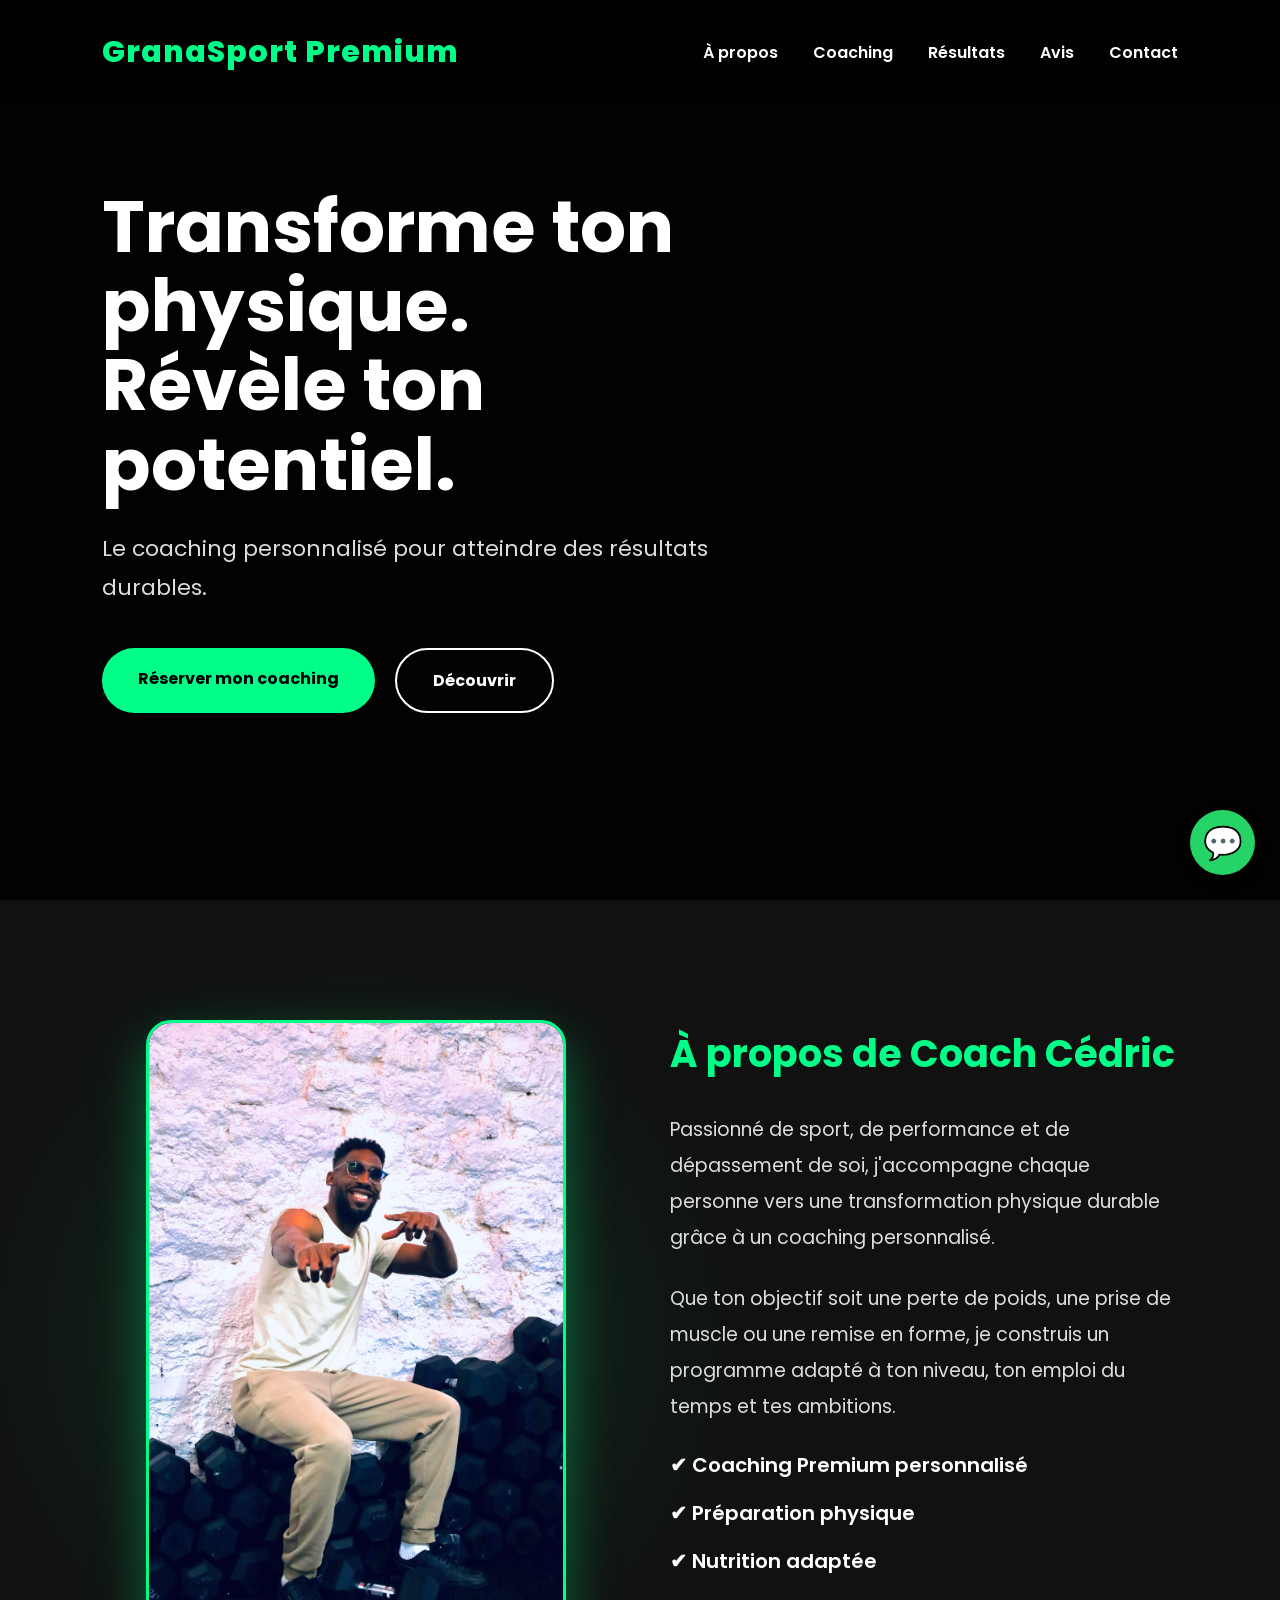
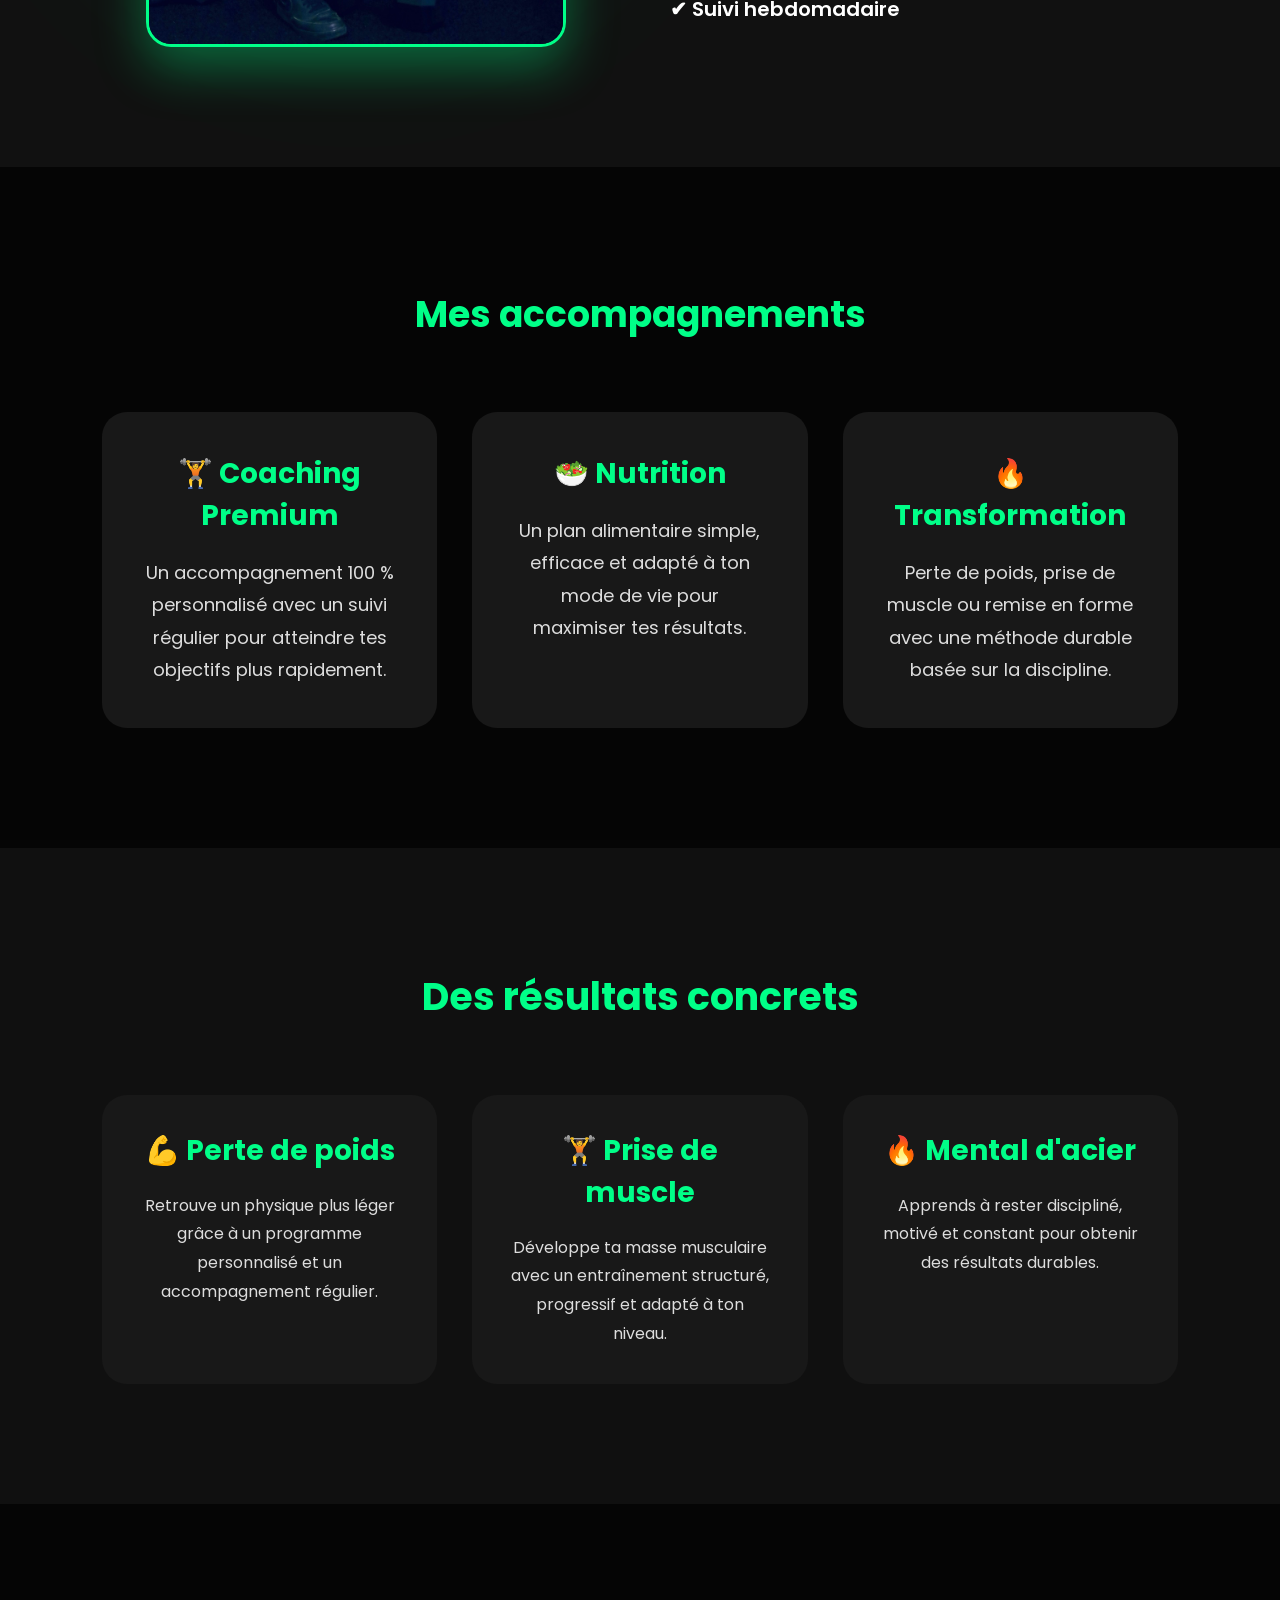
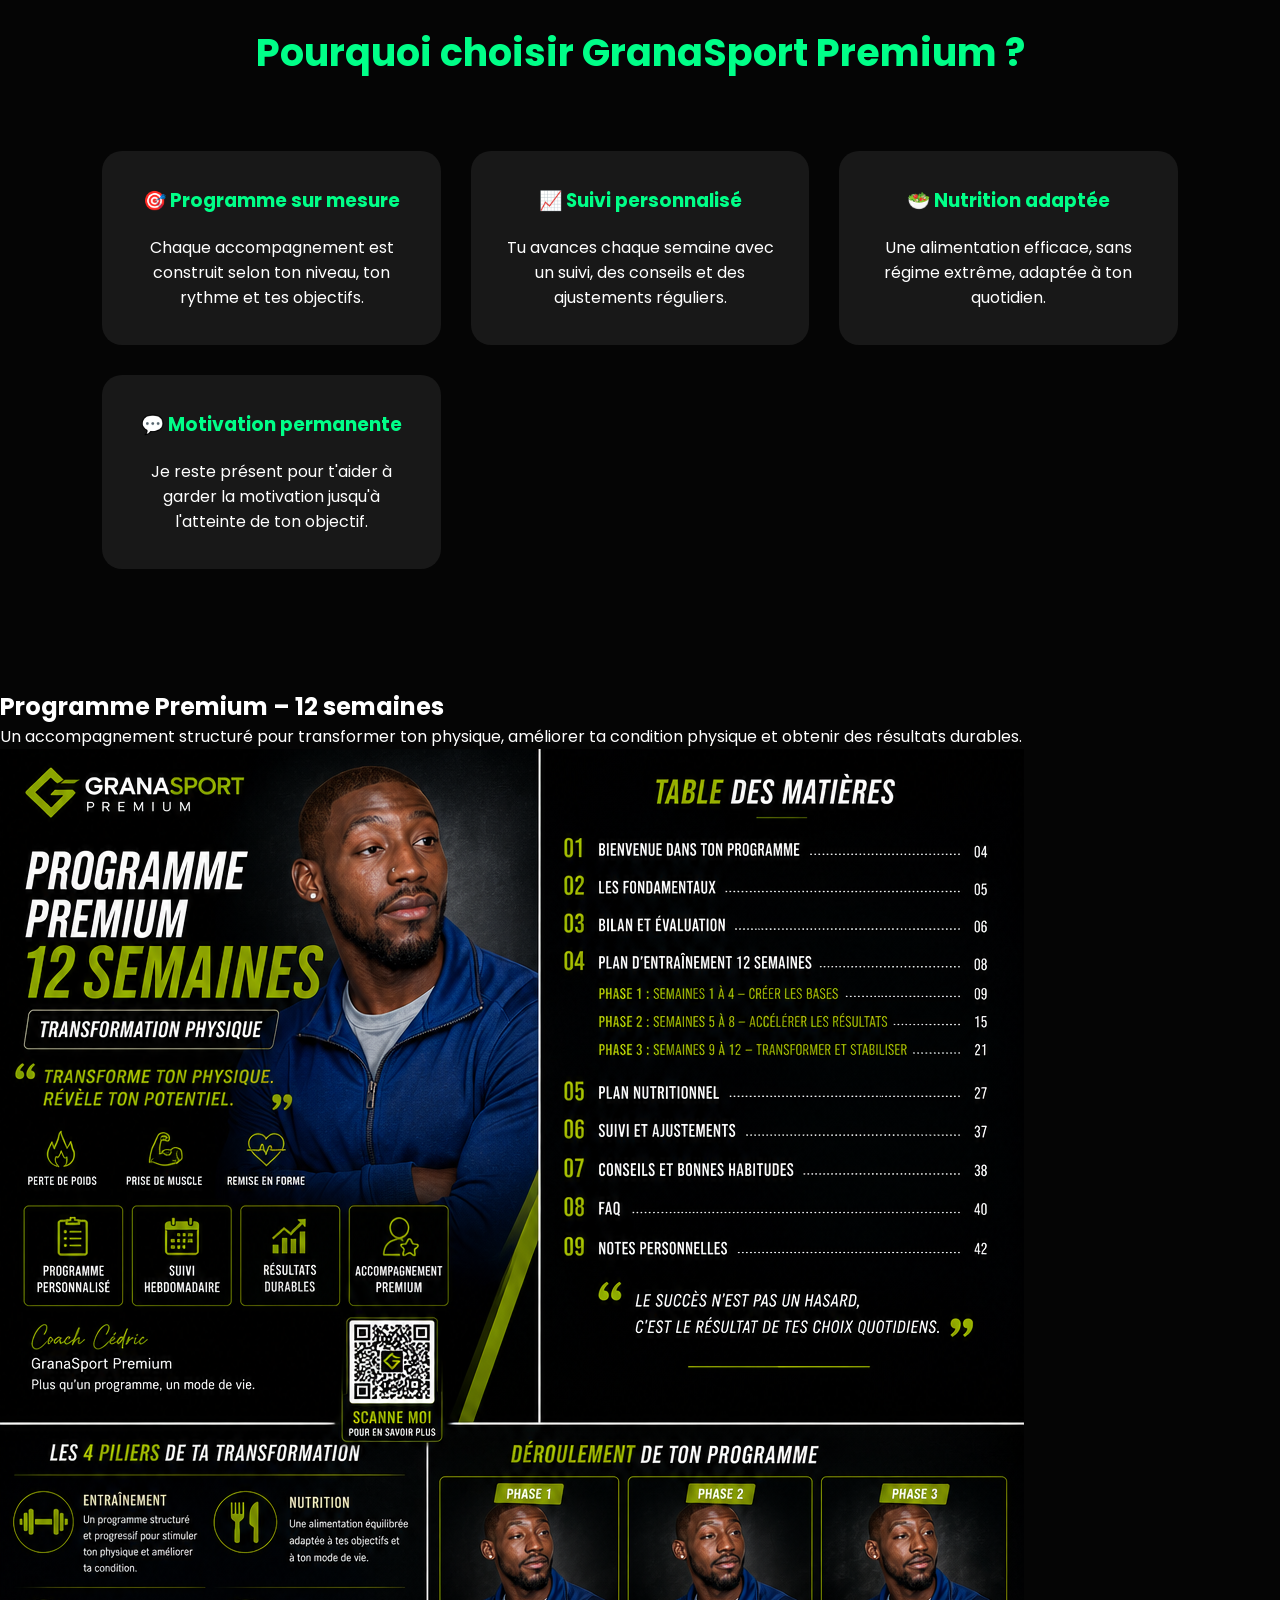
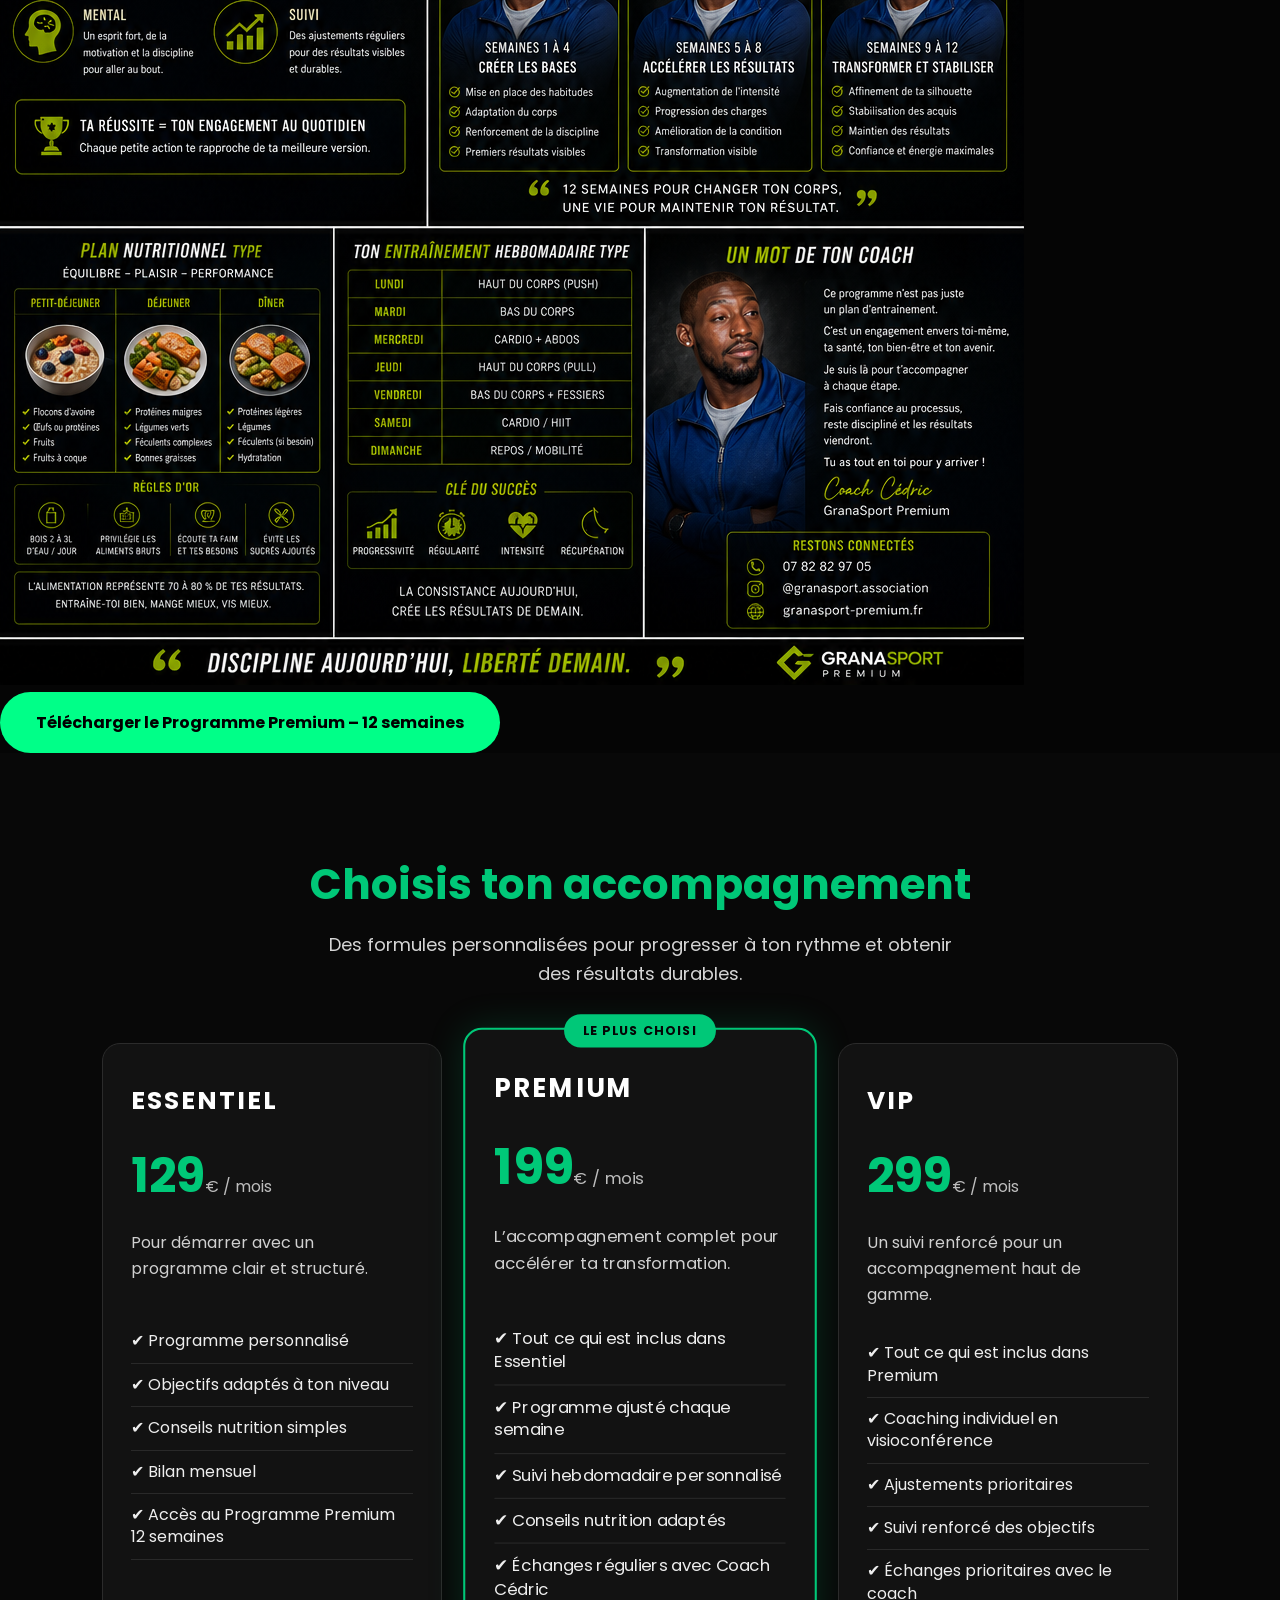
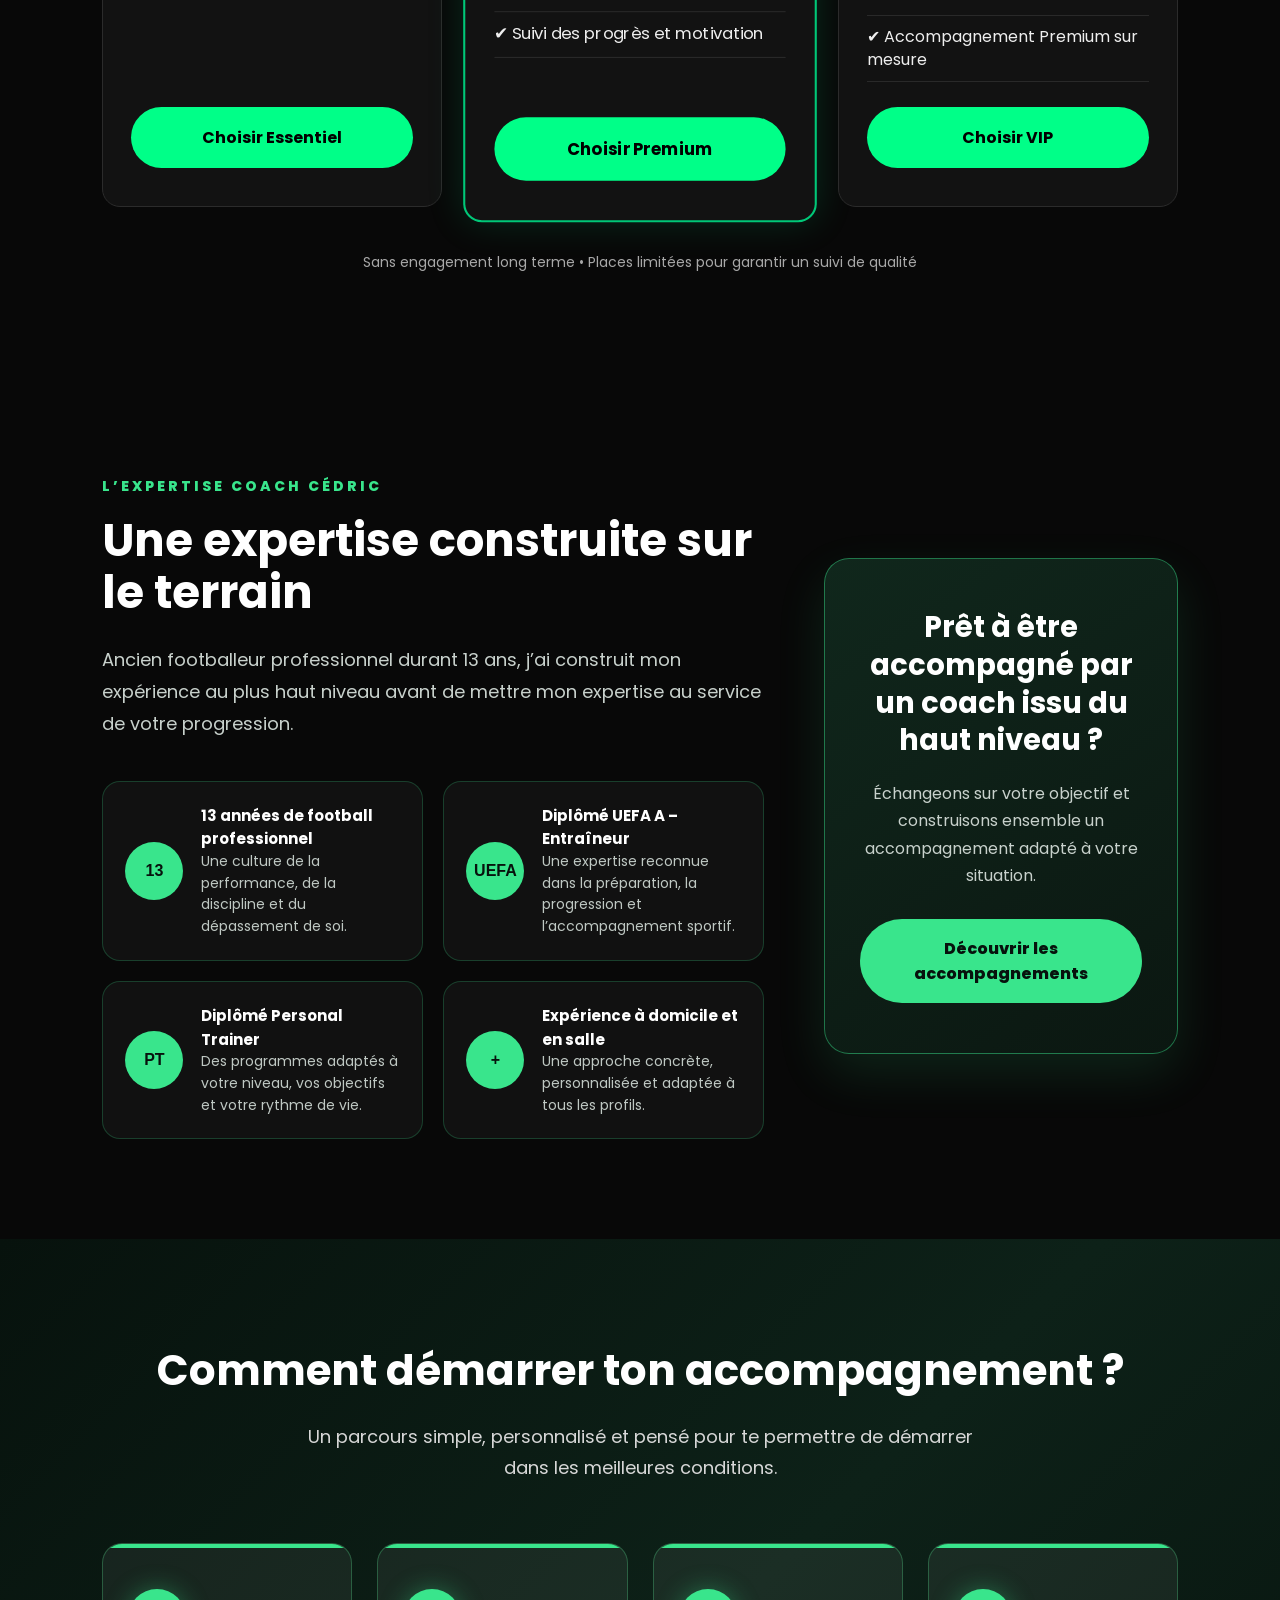
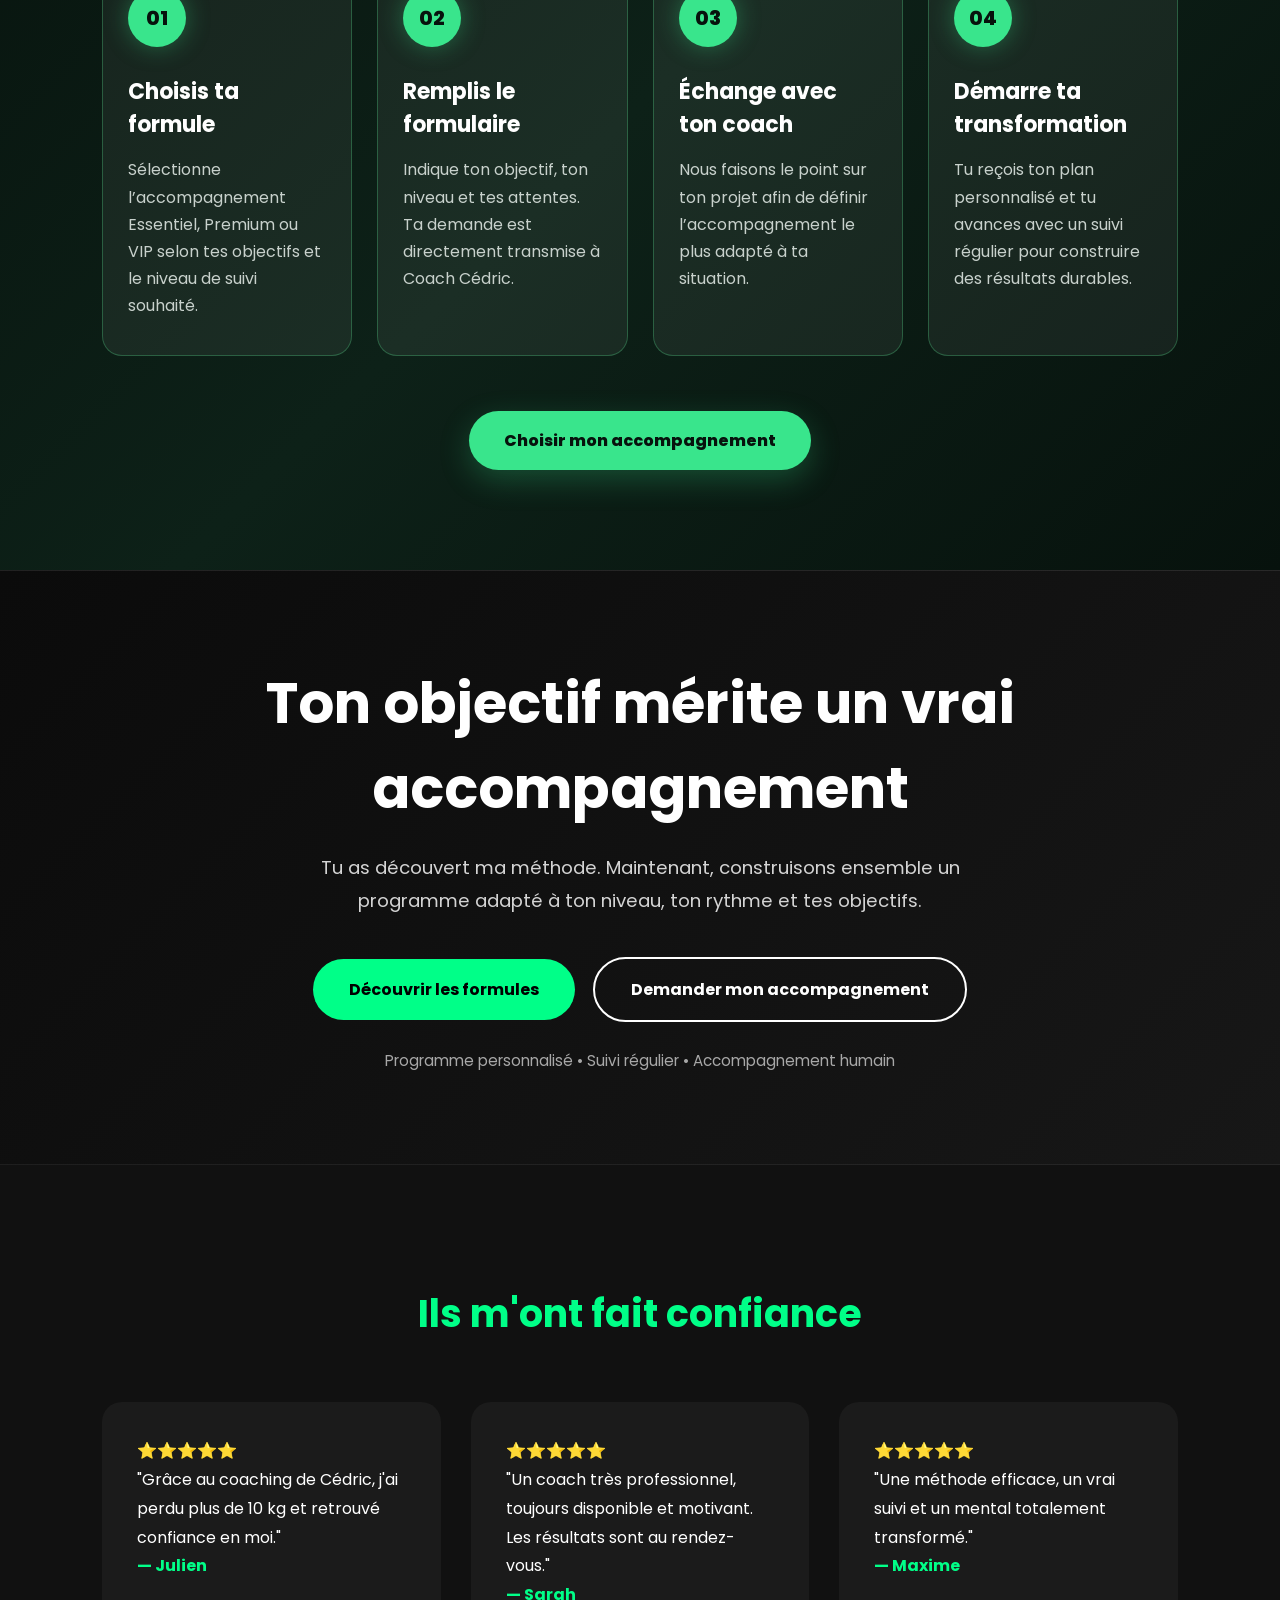
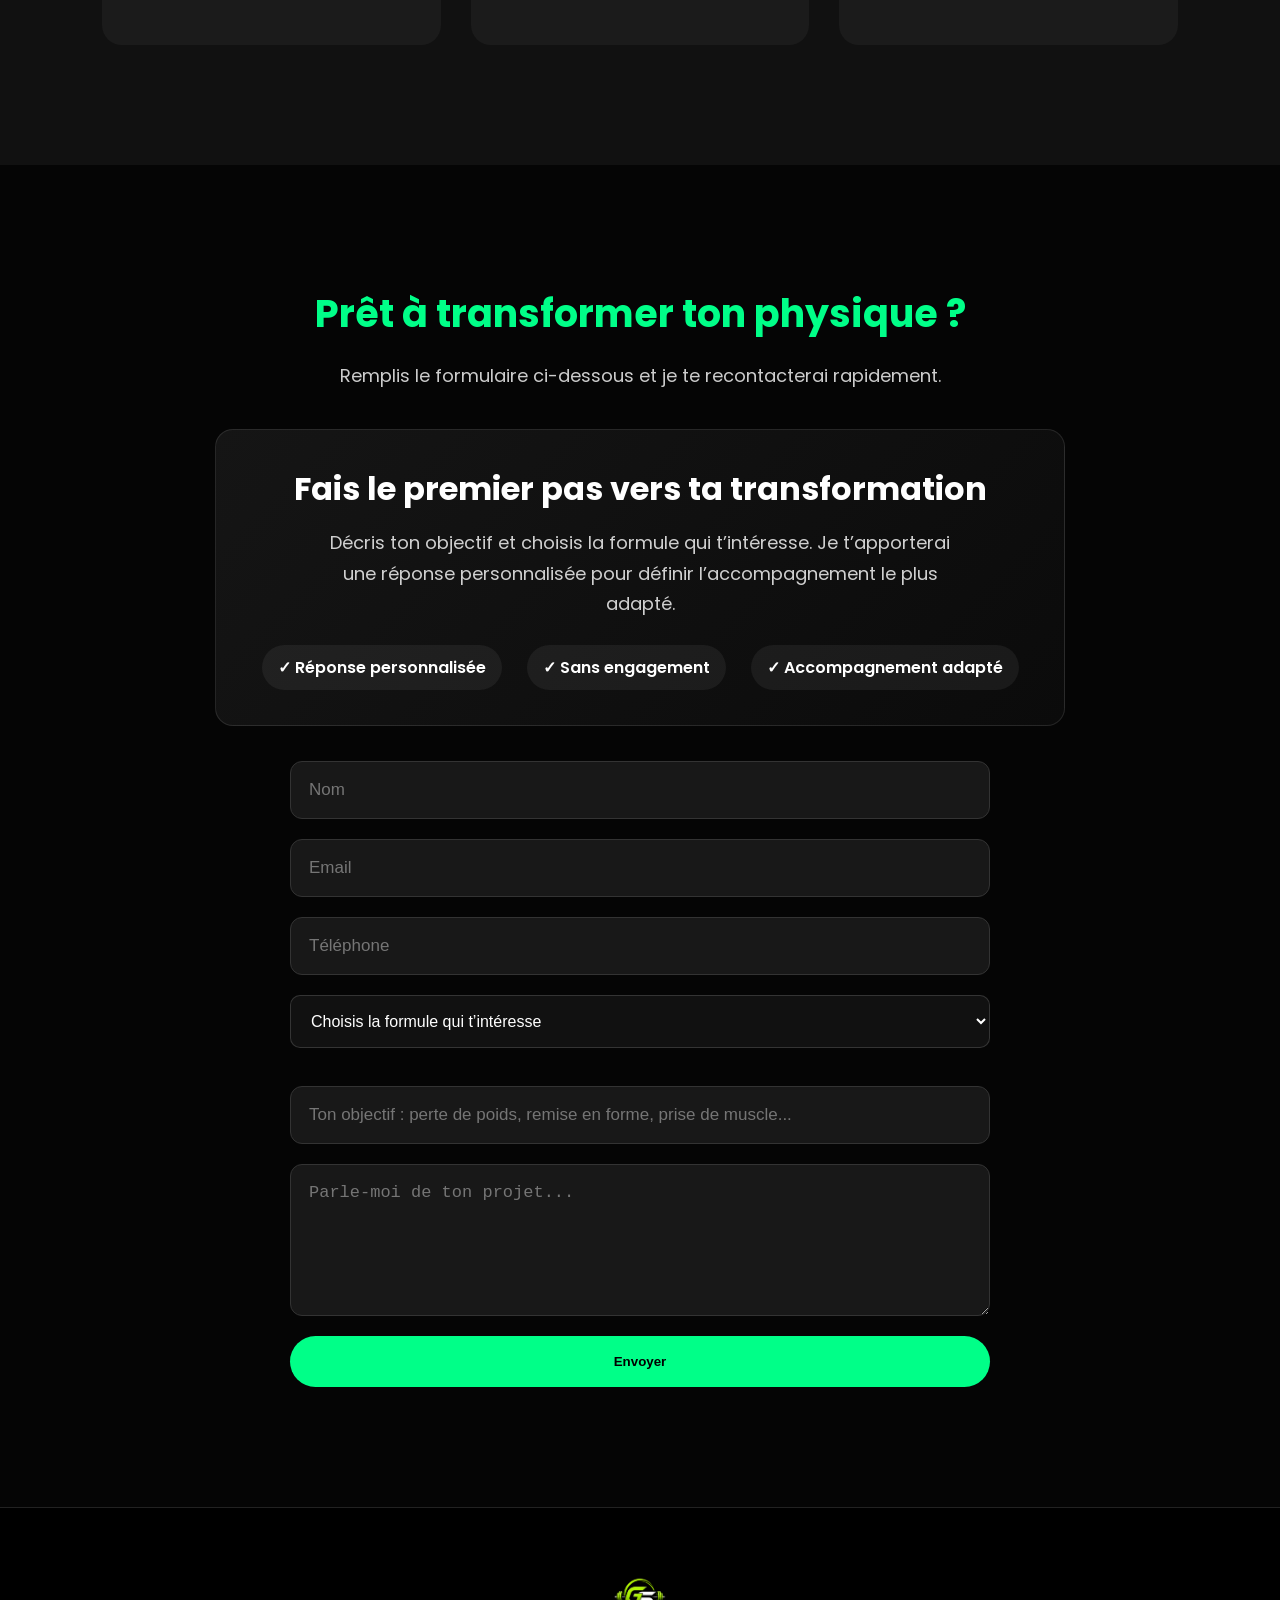
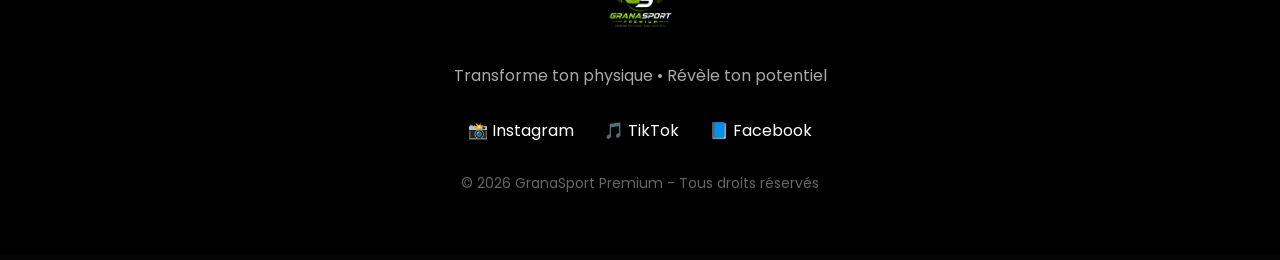
==== commit 5685e4e4: "Amélioration conversion du formulaire" ====
--- a/index.html
+++ b/index.html
@@ -555,6 +555,26 @@
     <p>
         Remplis le formulaire ci-dessous et je te recontacterai rapidement.
     </p>
+<div class="contact-conversion">
+
+
+<h3>Fais le premier pas vers ta transformation</h3>
+
+<p>
+    Décris ton objectif et choisis la formule qui t’intéresse.
+    Je t’apporterai une réponse personnalisée pour définir
+    l’accompagnement le plus adapté.
+</p>
+
+<div class="contact-benefits">
+    <span>✓ Réponse personnalisée</span>
+    <span>✓ Sans engagement</span>
+    <span>✓ Accompagnement adapté</span>
+</div>
+
+
+</div>
+
 
    <form action="https://formsubmit.co/a.ngamukol.granasp@gmail.com" method="POST">
 
@@ -564,7 +584,36 @@
 
     <input type="tel" name="Téléphone" placeholder="Téléphone">
 
-    <input type="text" name="Objectif" placeholder="Ton objectif">
+  <select name="Formule" required>
+
+```
+<option value="" selected disabled>
+    Choisis la formule qui t’intéresse
+</option>
+
+<option value="Essentiel – 129 €/mois">
+    Essentiel – 129 €/mois
+</option>
+
+<option value="Premium – 199 €/mois">
+    Premium – 199 €/mois
+</option>
+
+<option value="VIP – 299 €/mois">
+    VIP – 299 €/mois
+</option>
+
+<option value="Je souhaite être conseillé(e)">
+    Je souhaite être conseillé(e)
+</option>
+
+
+</select>
+
+<input type="text"
+    name="Objectif"
+    placeholder="Ton objectif : perte de poids, remise en forme, prise de muscle...">
+
 
     <textarea name="Message" rows="6" placeholder="Parle-moi de ton projet..."></textarea>
 
--- a/style.css
+++ b/style.css
@@ -1185,4 +1185,80 @@
         max-width: 330px;
     }
 
+}/* ===== CONVERSION FORMULAIRE ===== */
+
+.contact-conversion {
+    max-width: 850px;
+    margin: 0 auto 35px;
+    padding: 35px;
+    text-align: center;
+    background: linear-gradient(135deg, #151515, #0b0b0b);
+    border: 1px solid rgba(255, 255, 255, 0.10);
+    border-radius: 18px;
+}
+
+.contact-conversion h3 {
+    margin-bottom: 15px;
+    font-size: 2rem;
+    color: #ffffff;
+}
+
+.contact-conversion p {
+    max-width: 650px;
+    margin: 0 auto;
+    line-height: 1.7;
+    color: #d0d0d0;
+}
+
+.contact-benefits {
+    display: flex;
+    justify-content: center;
+    gap: 25px;
+    flex-wrap: wrap;
+    margin-top: 25px;
+}
+
+.contact-benefits span {
+    padding: 10px 16px;
+    background: rgba(255, 255, 255, 0.06);
+    border-radius: 50px;
+    color: #ffffff;
+    font-weight: 600;
+}
+
+/* Champ de choix de formule */
+
+.contact form select {
+    width: 100%;
+    padding: 16px;
+    margin-bottom: 18px;
+    border: 1px solid rgba(255, 255, 255, 0.15);
+    border-radius: 10px;
+    background: #111111;
+    color: #ffffff;
+    font-size: 1rem;
+    outline: none;
+}
+
+.contact form select:focus {
+    border-color: #ffffff;
+}
+
+/* Mobile */
+
+@media (max-width: 600px) {
+
+    .contact-conversion {
+        padding: 28px 18px;
+    }
+
+    .contact-conversion h3 {
+        font-size: 1.6rem;
+    }
+
+    .contact-benefits {
+        flex-direction: column;
+        gap: 10px;
+    }
+
 }
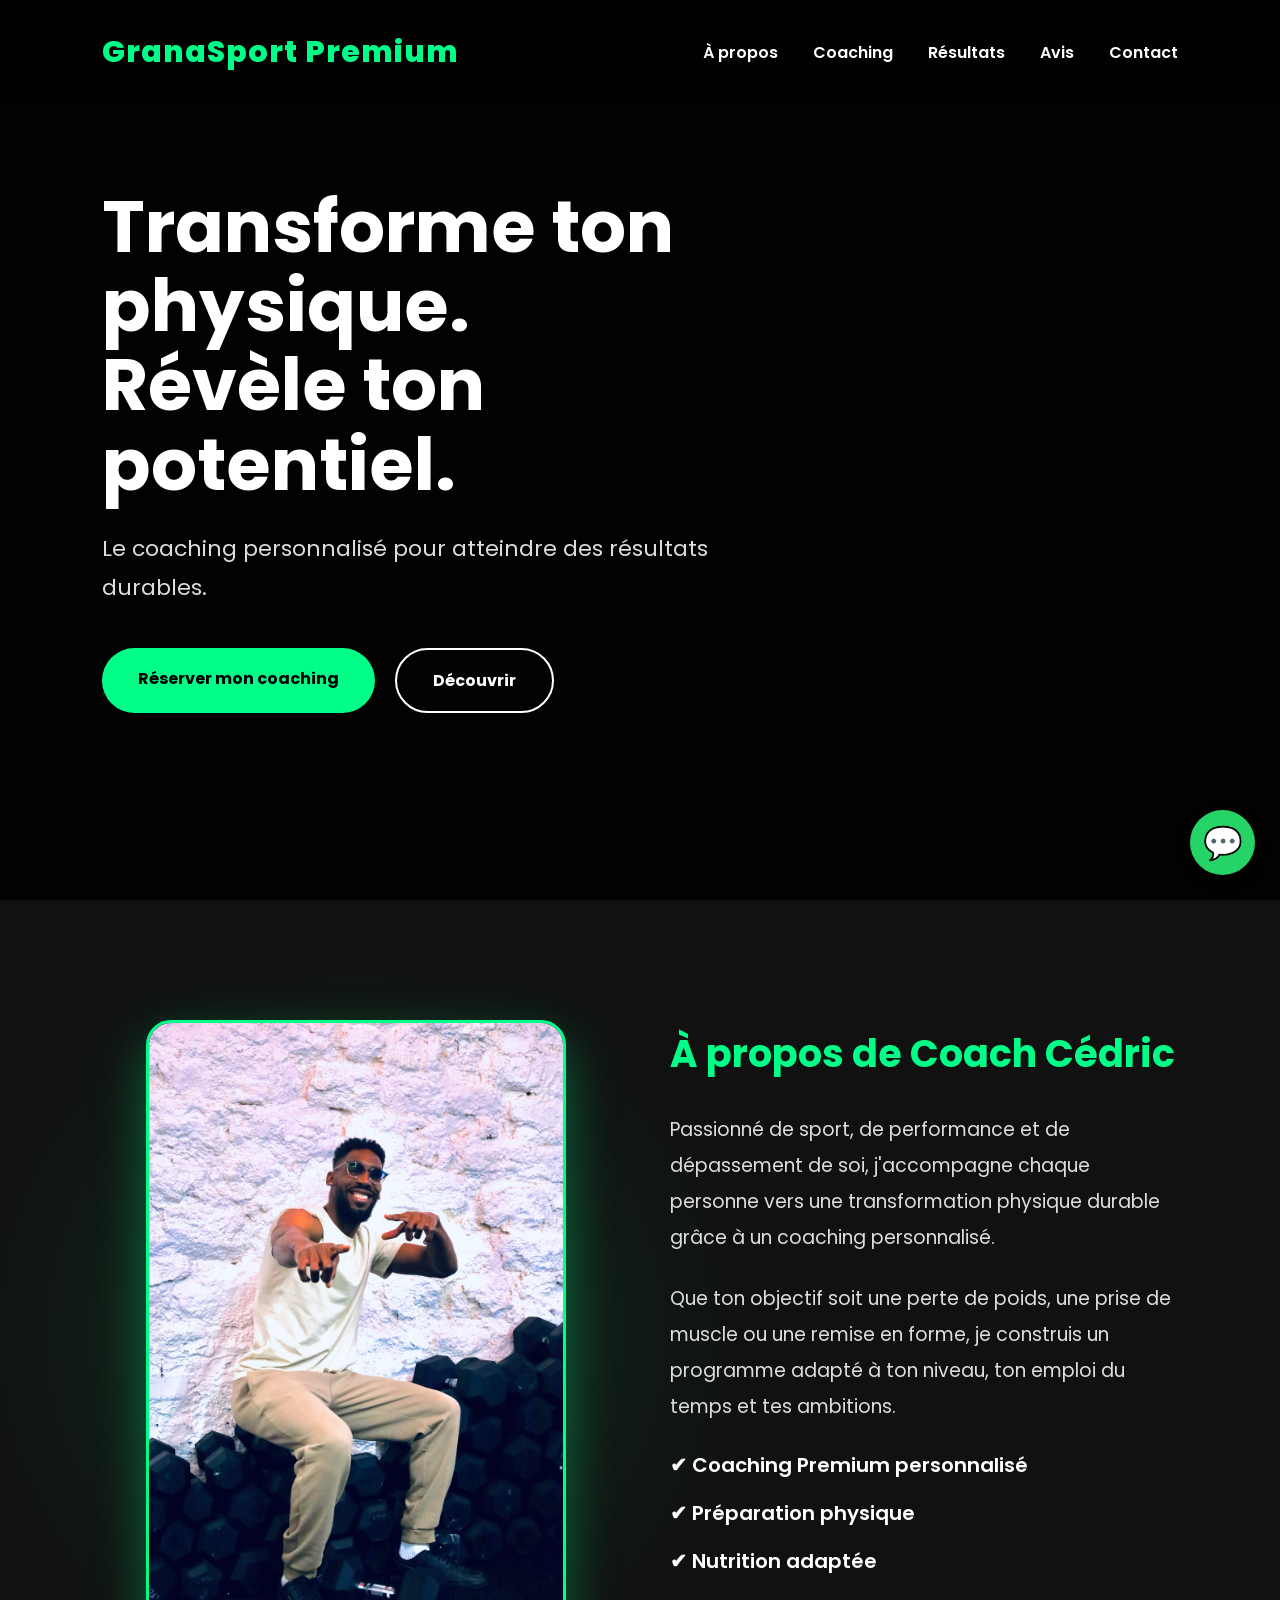
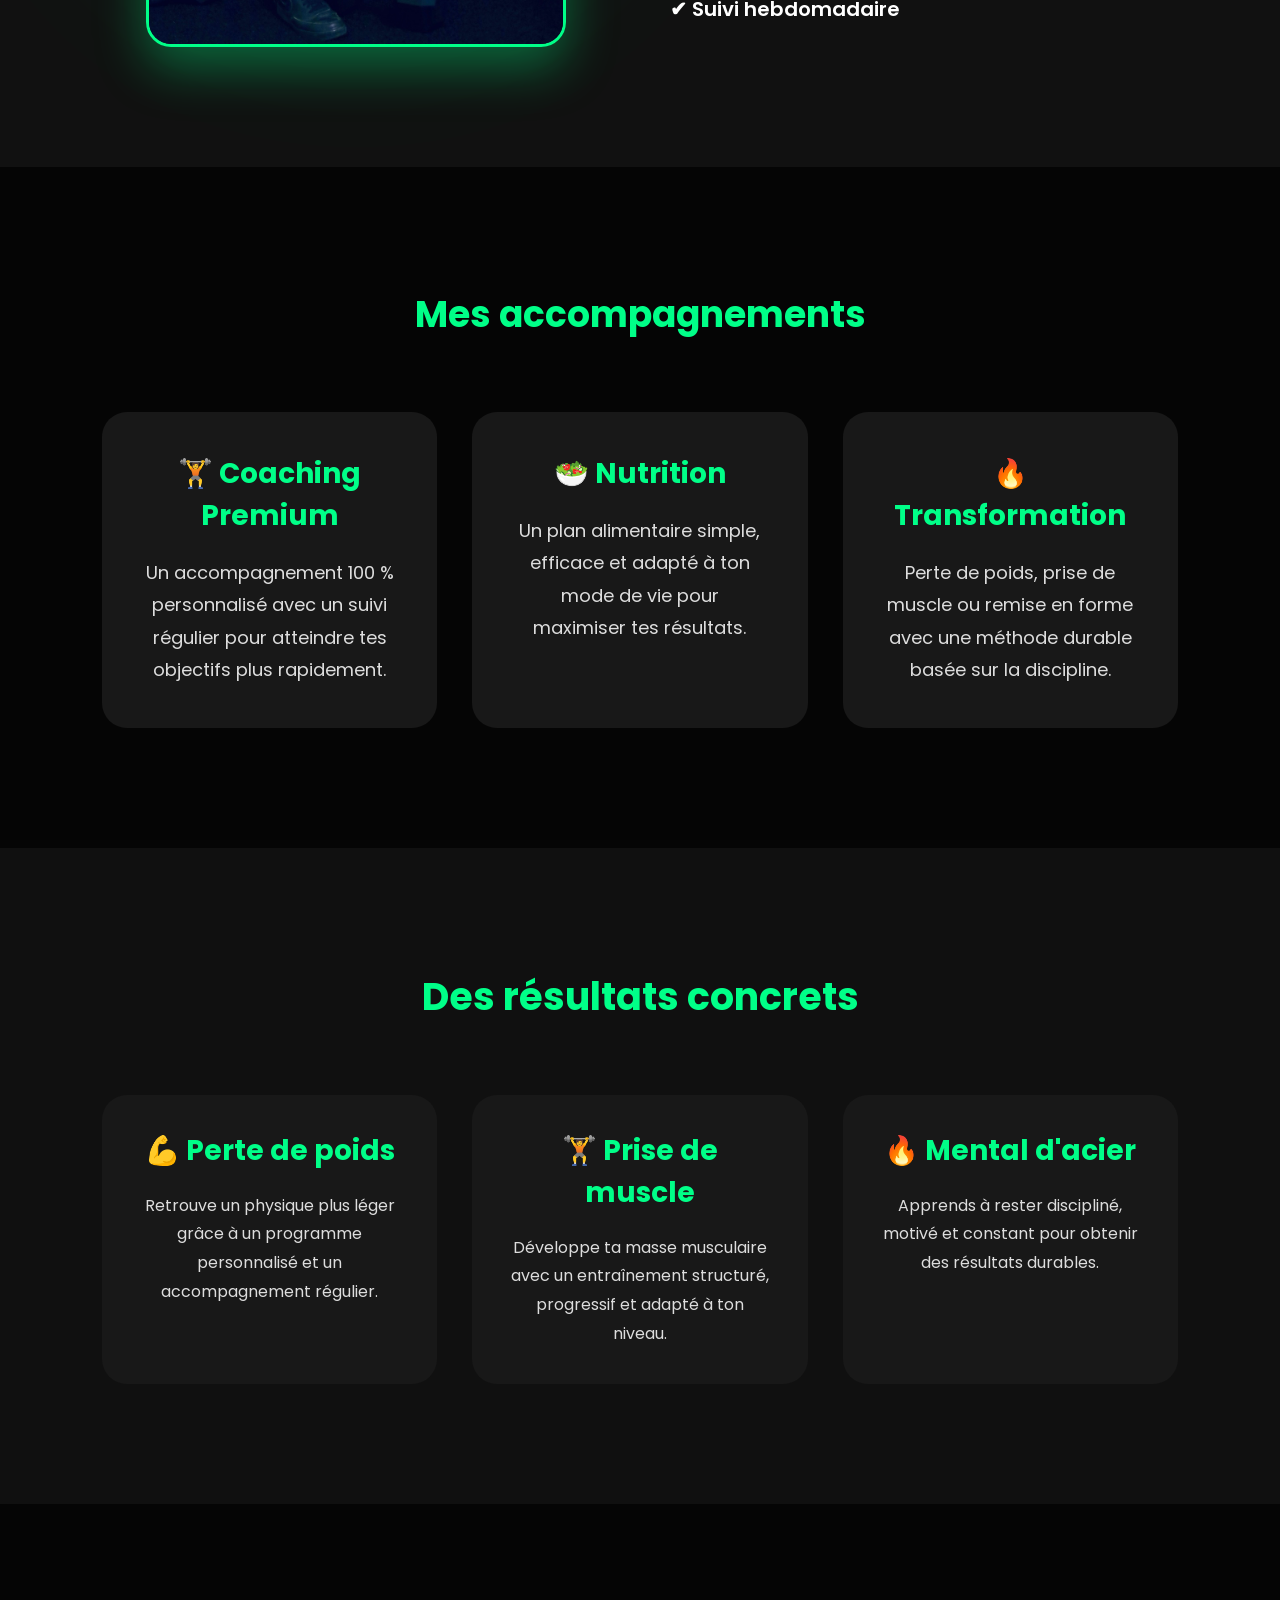
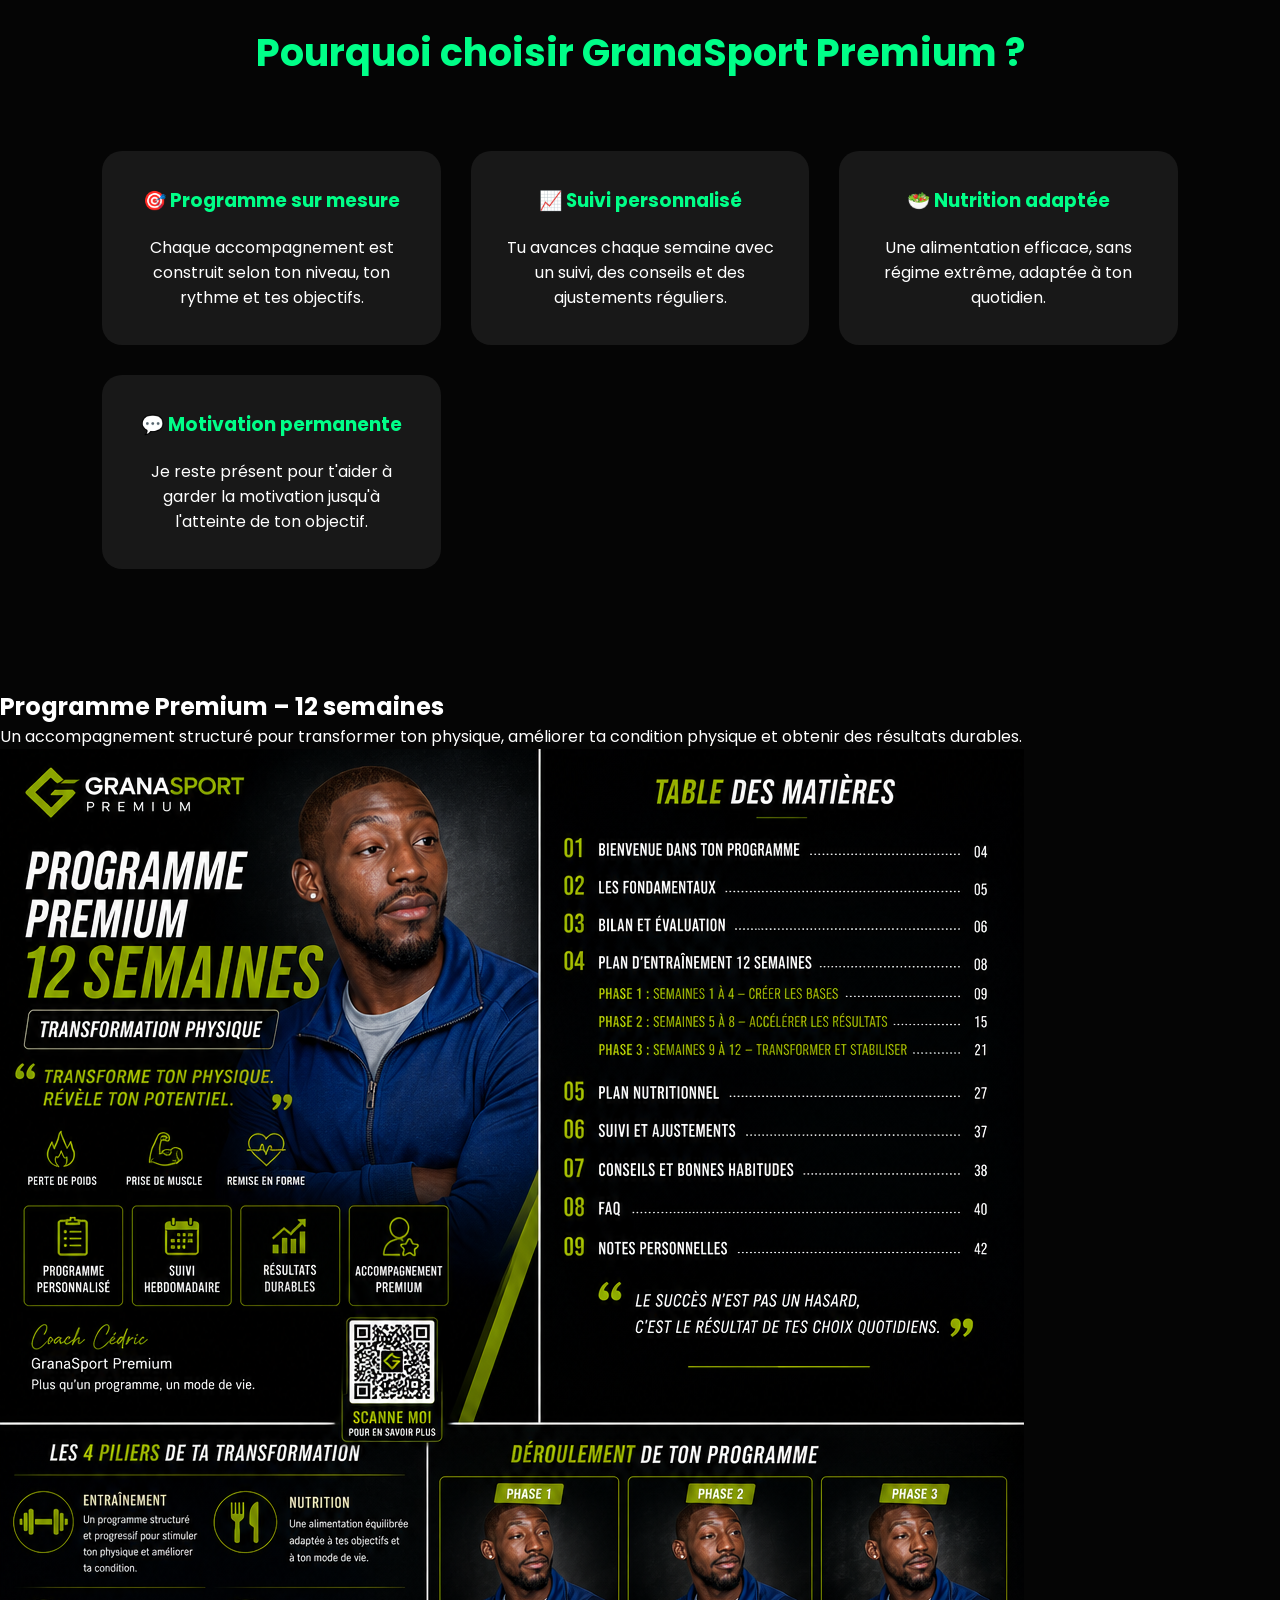
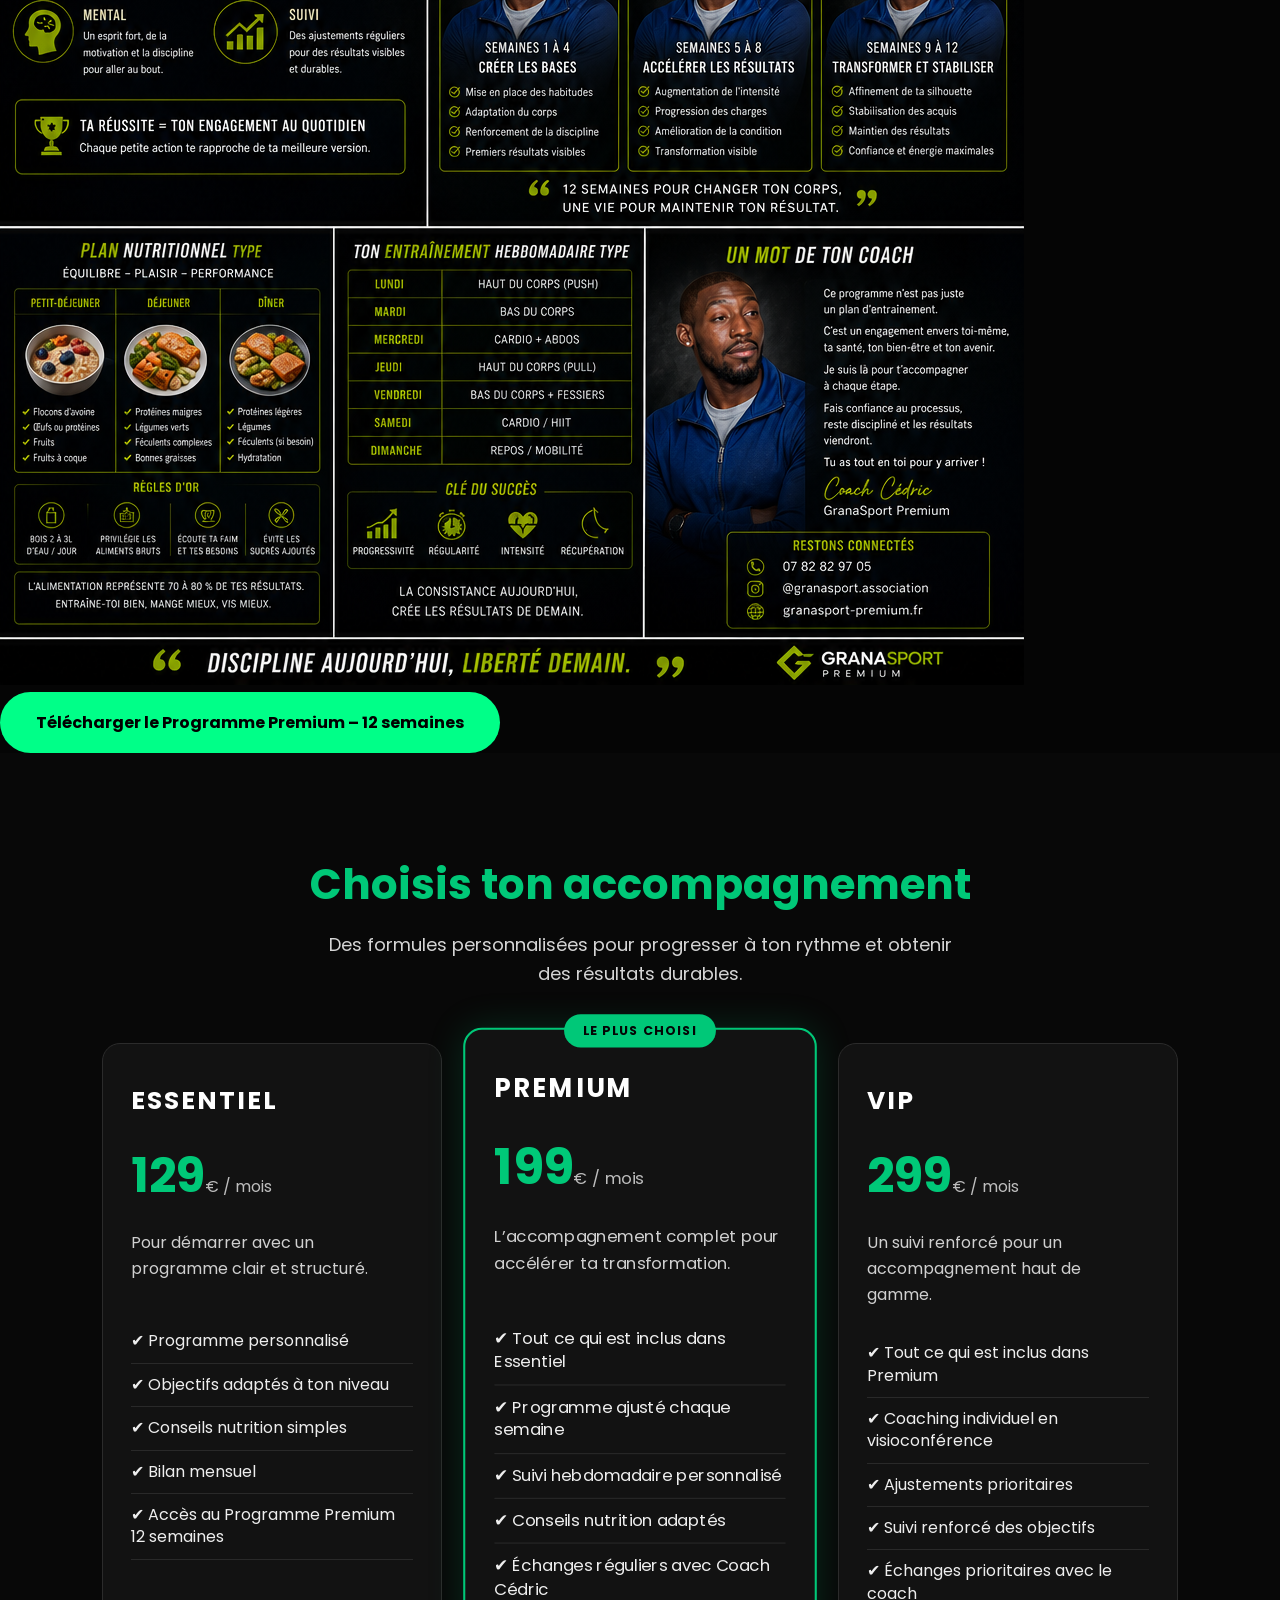
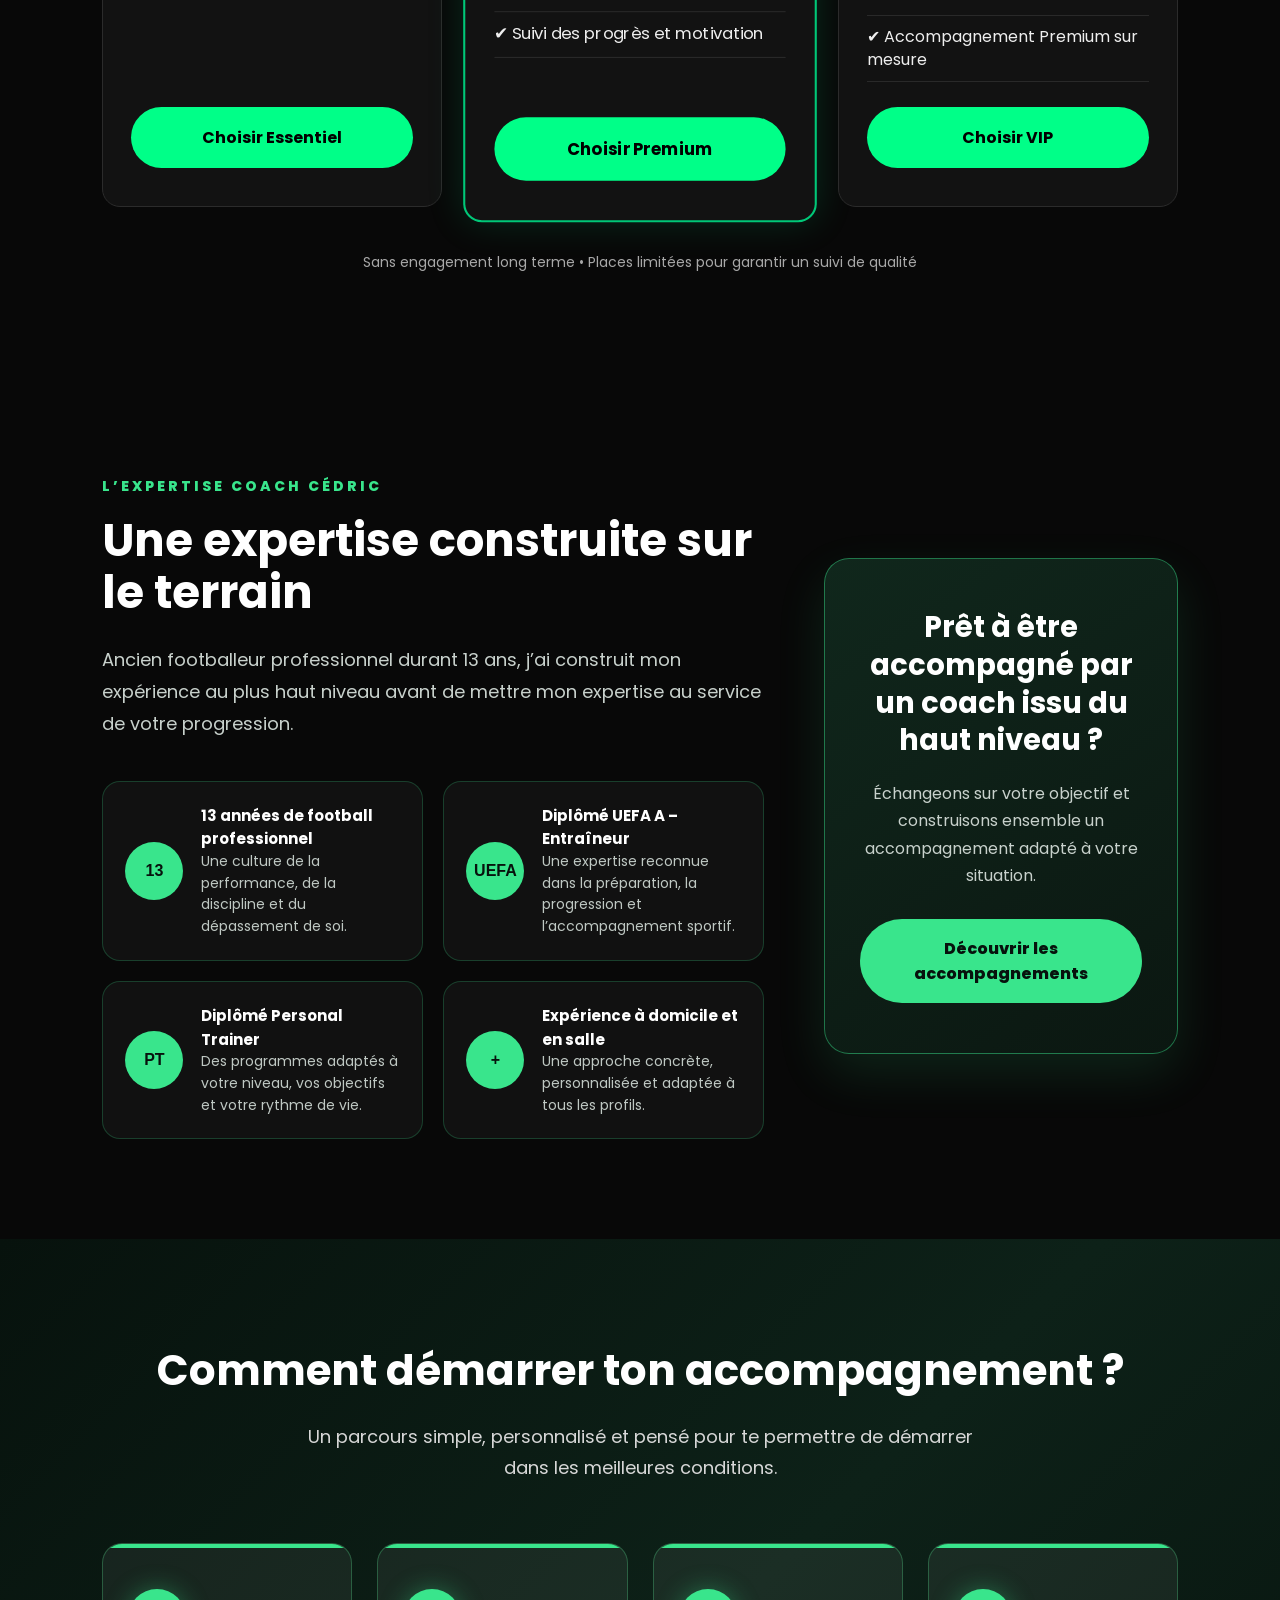
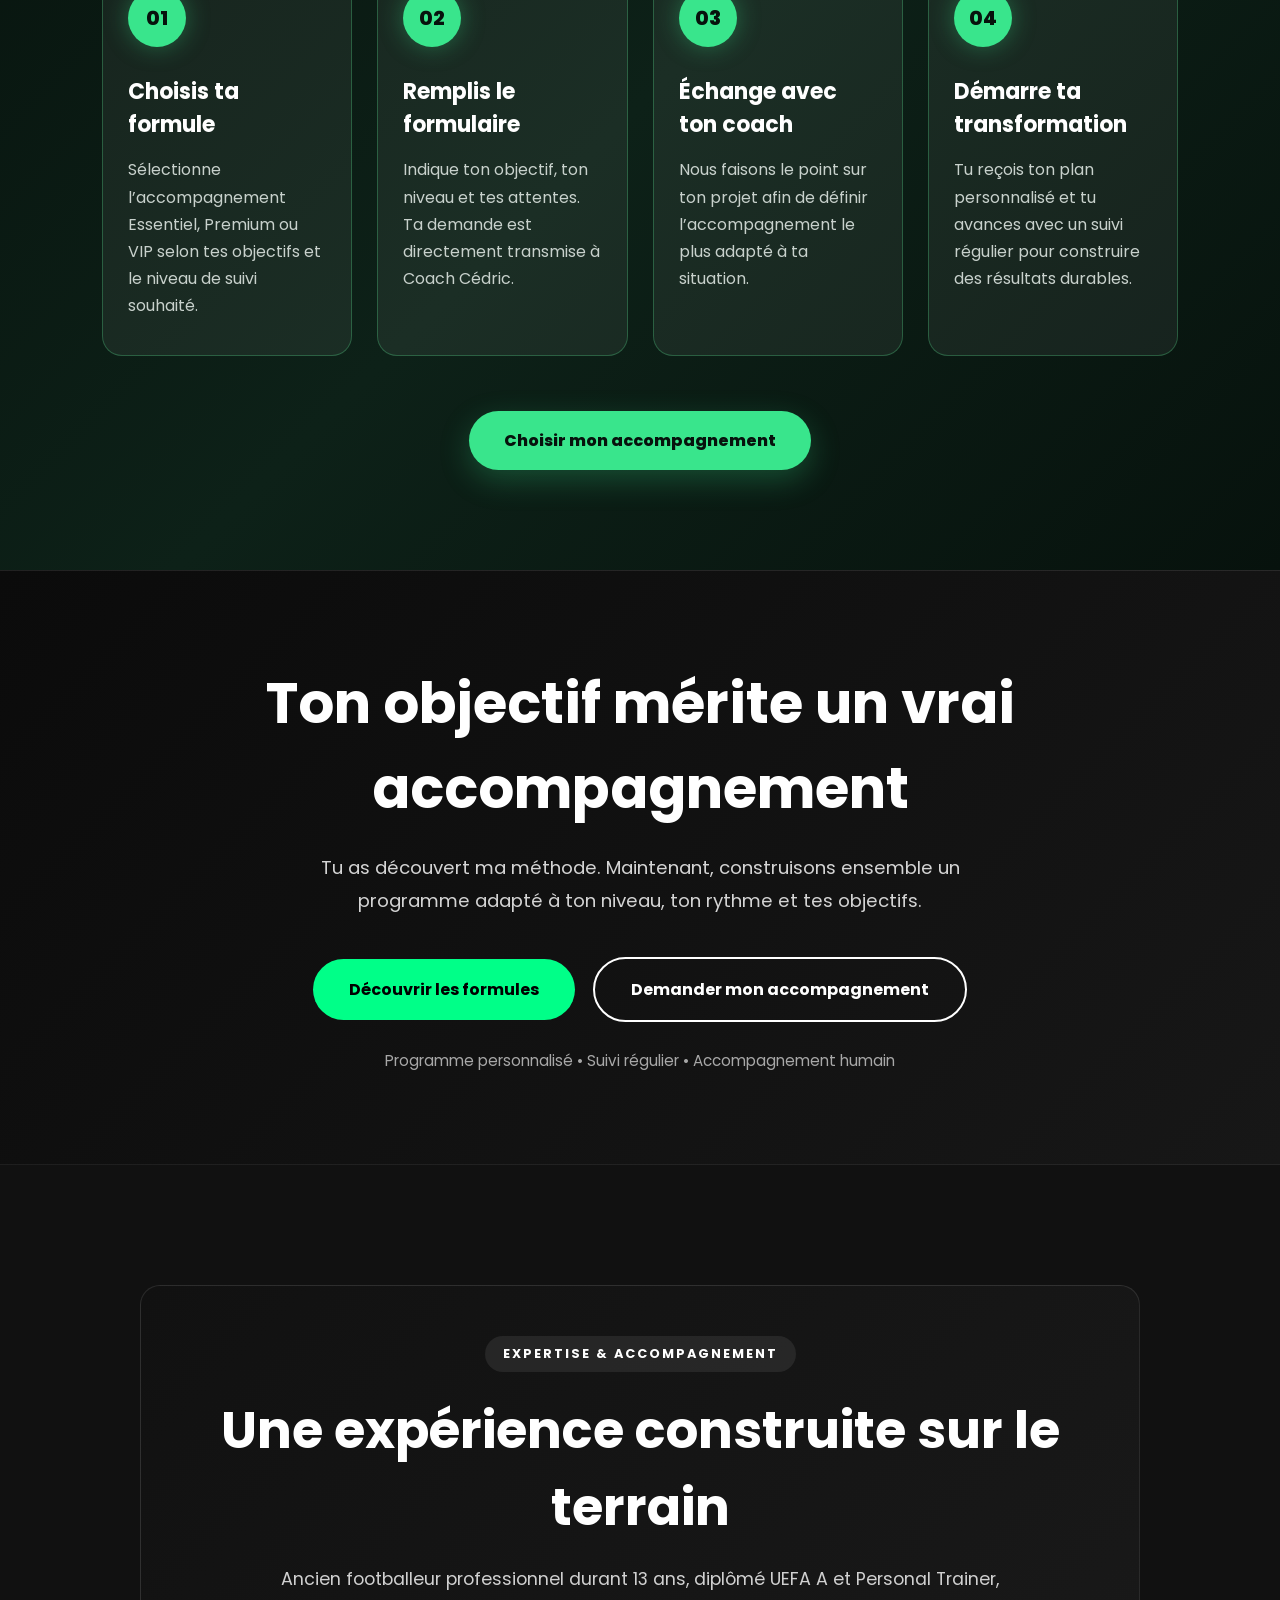
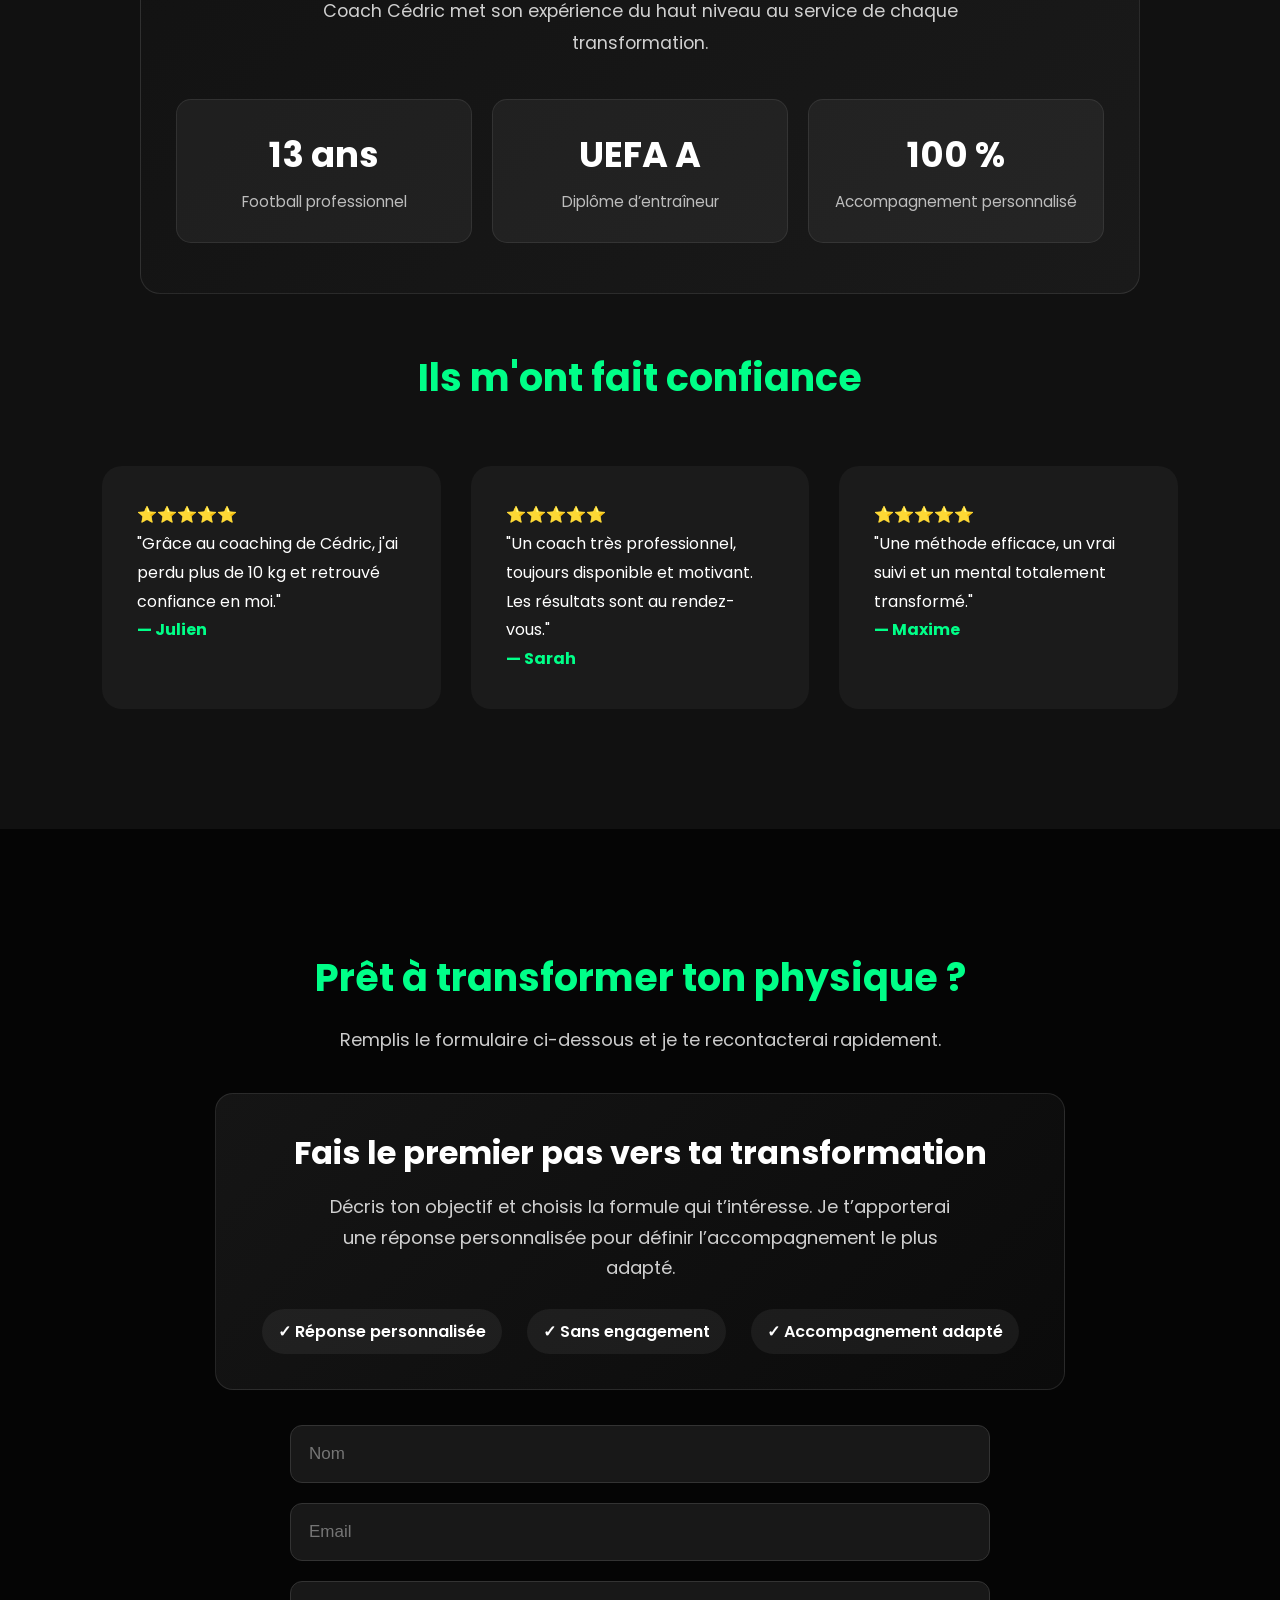
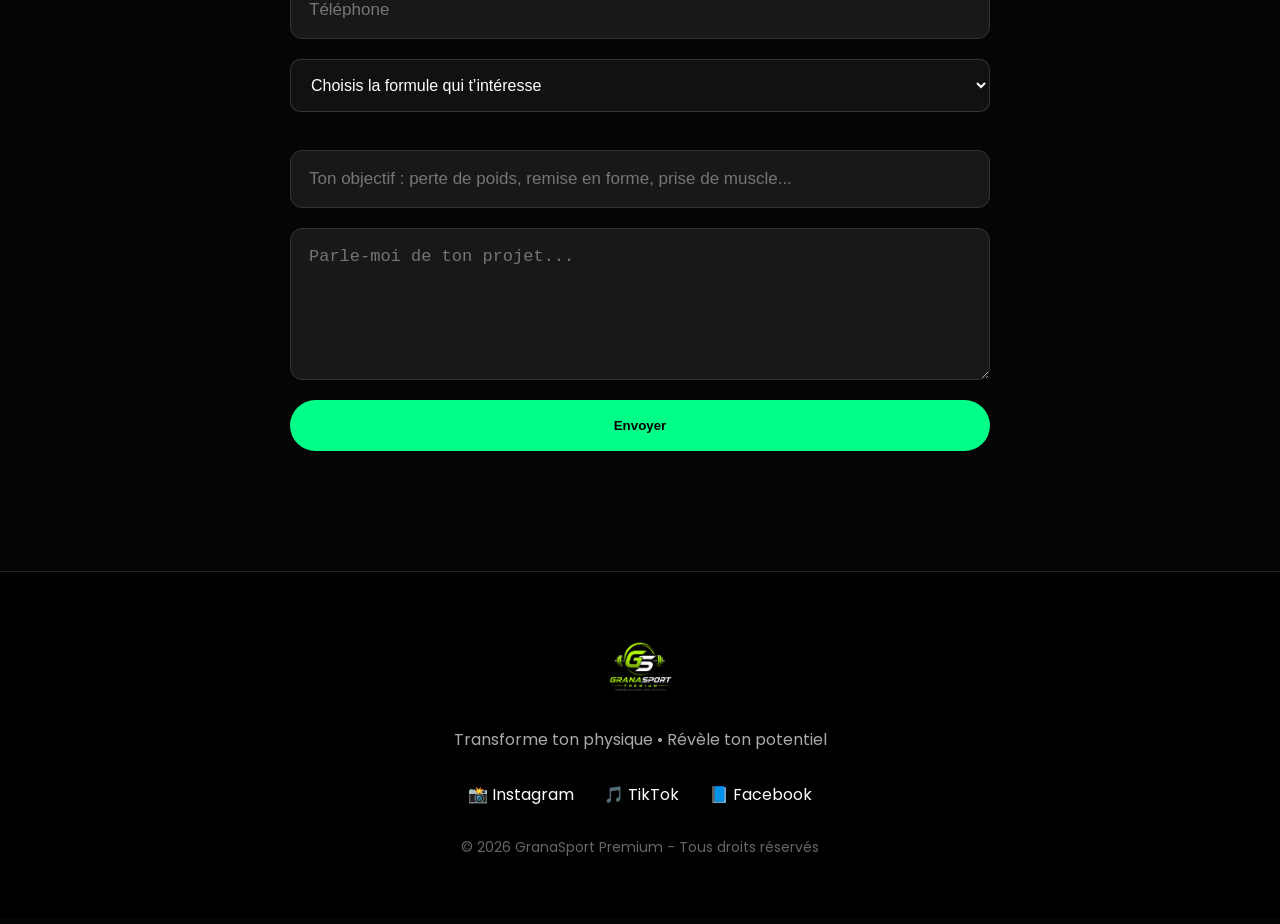
==== commit 6bf07daf: "Ajout section crédibilité et expertise" ====
--- a/index.html
+++ b/index.html
@@ -516,6 +516,41 @@
 
 
 <section class="testimonials" id="temoignages">
+    <div class="trust-intro">
+
+
+<span class="trust-badge">EXPERTISE & ACCOMPAGNEMENT</span>
+
+<h2>Une expérience construite sur le terrain</h2>
+
+<p>
+    Ancien footballeur professionnel durant 13 ans, diplômé UEFA A
+    et Personal Trainer, Coach Cédric met son expérience du haut niveau
+    au service de chaque transformation.
+</p>
+
+<div class="trust-stats">
+
+    <div class="trust-stat">
+        <strong>13 ans</strong>
+        <span>Football professionnel</span>
+    </div>
+
+    <div class="trust-stat">
+        <strong>UEFA A</strong>
+        <span>Diplôme d’entraîneur</span>
+    </div>
+
+    <div class="trust-stat">
+        <strong>100 %</strong>
+        <span>Accompagnement personnalisé</span>
+    </div>
+
+</div>
+
+
+</div>
+
 
     <h2>Ils m'ont fait confiance</h2>
 
@@ -586,7 +621,7 @@
 
   <select name="Formule" required>
 
-```
+
 <option value="" selected disabled>
     Choisis la formule qui t’intéresse
 </option>
--- a/style.css
+++ b/style.css
@@ -1261,4 +1261,85 @@
         gap: 10px;
     }
 
+}/* ===== CRÉDIBILITÉ / EXPERTISE ===== */
+
+.trust-intro {
+    max-width: 1000px;
+    margin: 0 auto 55px;
+    padding: 50px 35px;
+    text-align: center;
+    background: linear-gradient(135deg, #111111, #1a1a1a);
+    border: 1px solid rgba(255, 255, 255, 0.10);
+    border-radius: 20px;
+}
+
+.trust-badge {
+    display: inline-block;
+    padding: 9px 18px;
+    margin-bottom: 20px;
+    border-radius: 50px;
+    background: rgba(255, 255, 255, 0.08);
+    color: #ffffff;
+    font-size: 0.8rem;
+    font-weight: 700;
+    letter-spacing: 2px;
+}
+
+.trust-intro h2 {
+    margin-bottom: 18px;
+    font-size: clamp(2rem, 5vw, 3.2rem);
+    color: #ffffff;
+}
+
+.trust-intro > p {
+    max-width: 750px;
+    margin: 0 auto;
+    color: #d0d0d0;
+    font-size: 1.1rem;
+    line-height: 1.8;
+}
+
+.trust-stats {
+    display: grid;
+    grid-template-columns: repeat(3, 1fr);
+    gap: 20px;
+    margin-top: 40px;
+}
+
+.trust-stat {
+    padding: 28px 18px;
+    background: rgba(255, 255, 255, 0.05);
+    border: 1px solid rgba(255, 255, 255, 0.08);
+    border-radius: 15px;
+}
+
+.trust-stat strong {
+    display: block;
+    margin-bottom: 8px;
+    font-size: 2.2rem;
+    color: #ffffff;
+}
+
+.trust-stat span {
+    color: #bdbdbd;
+    font-size: 0.95rem;
+}
+
+/* VERSION MOBILE */
+
+@media (max-width: 700px) {
+
+    .trust-intro {
+        padding: 40px 20px;
+    }
+
+    .trust-stats {
+        grid-template-columns: 1fr;
+        gap: 15px;
+    }
+
+    .trust-stat {
+        padding: 22px 15px;
+    }
+
 }
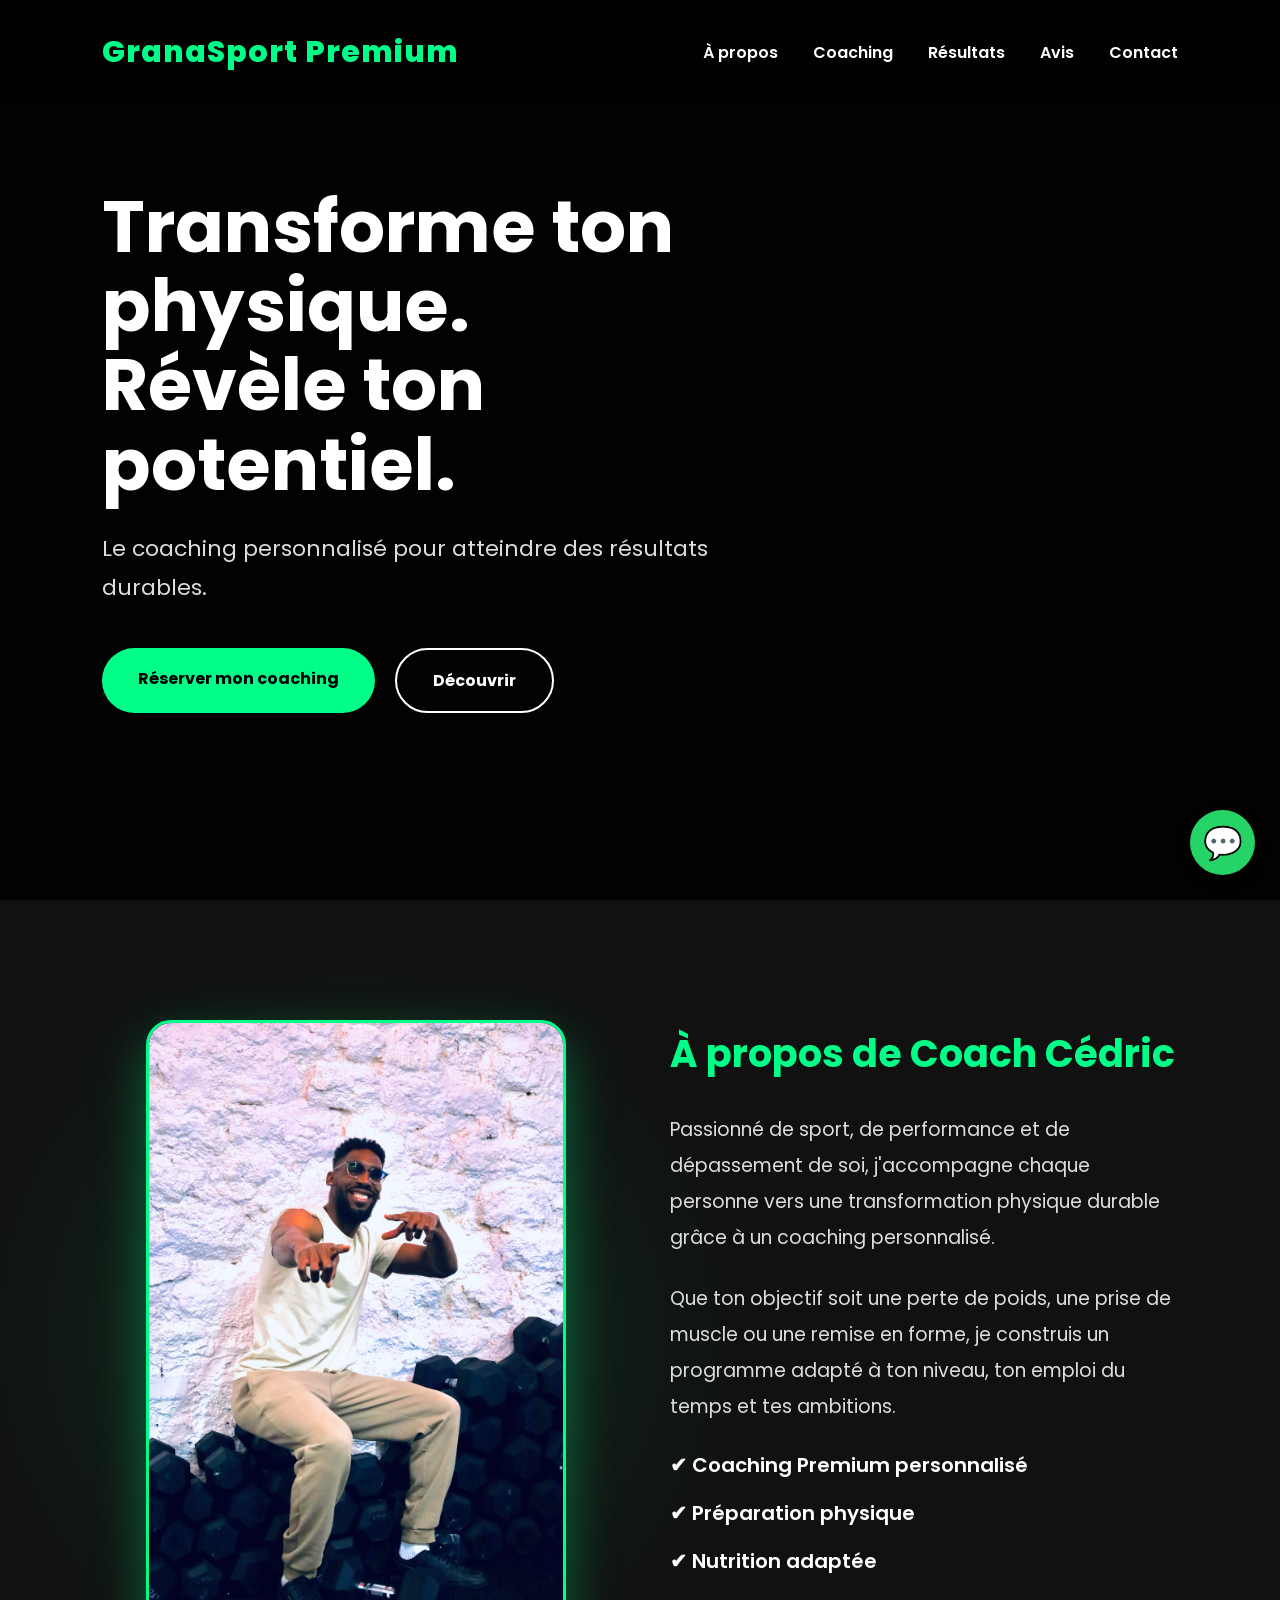
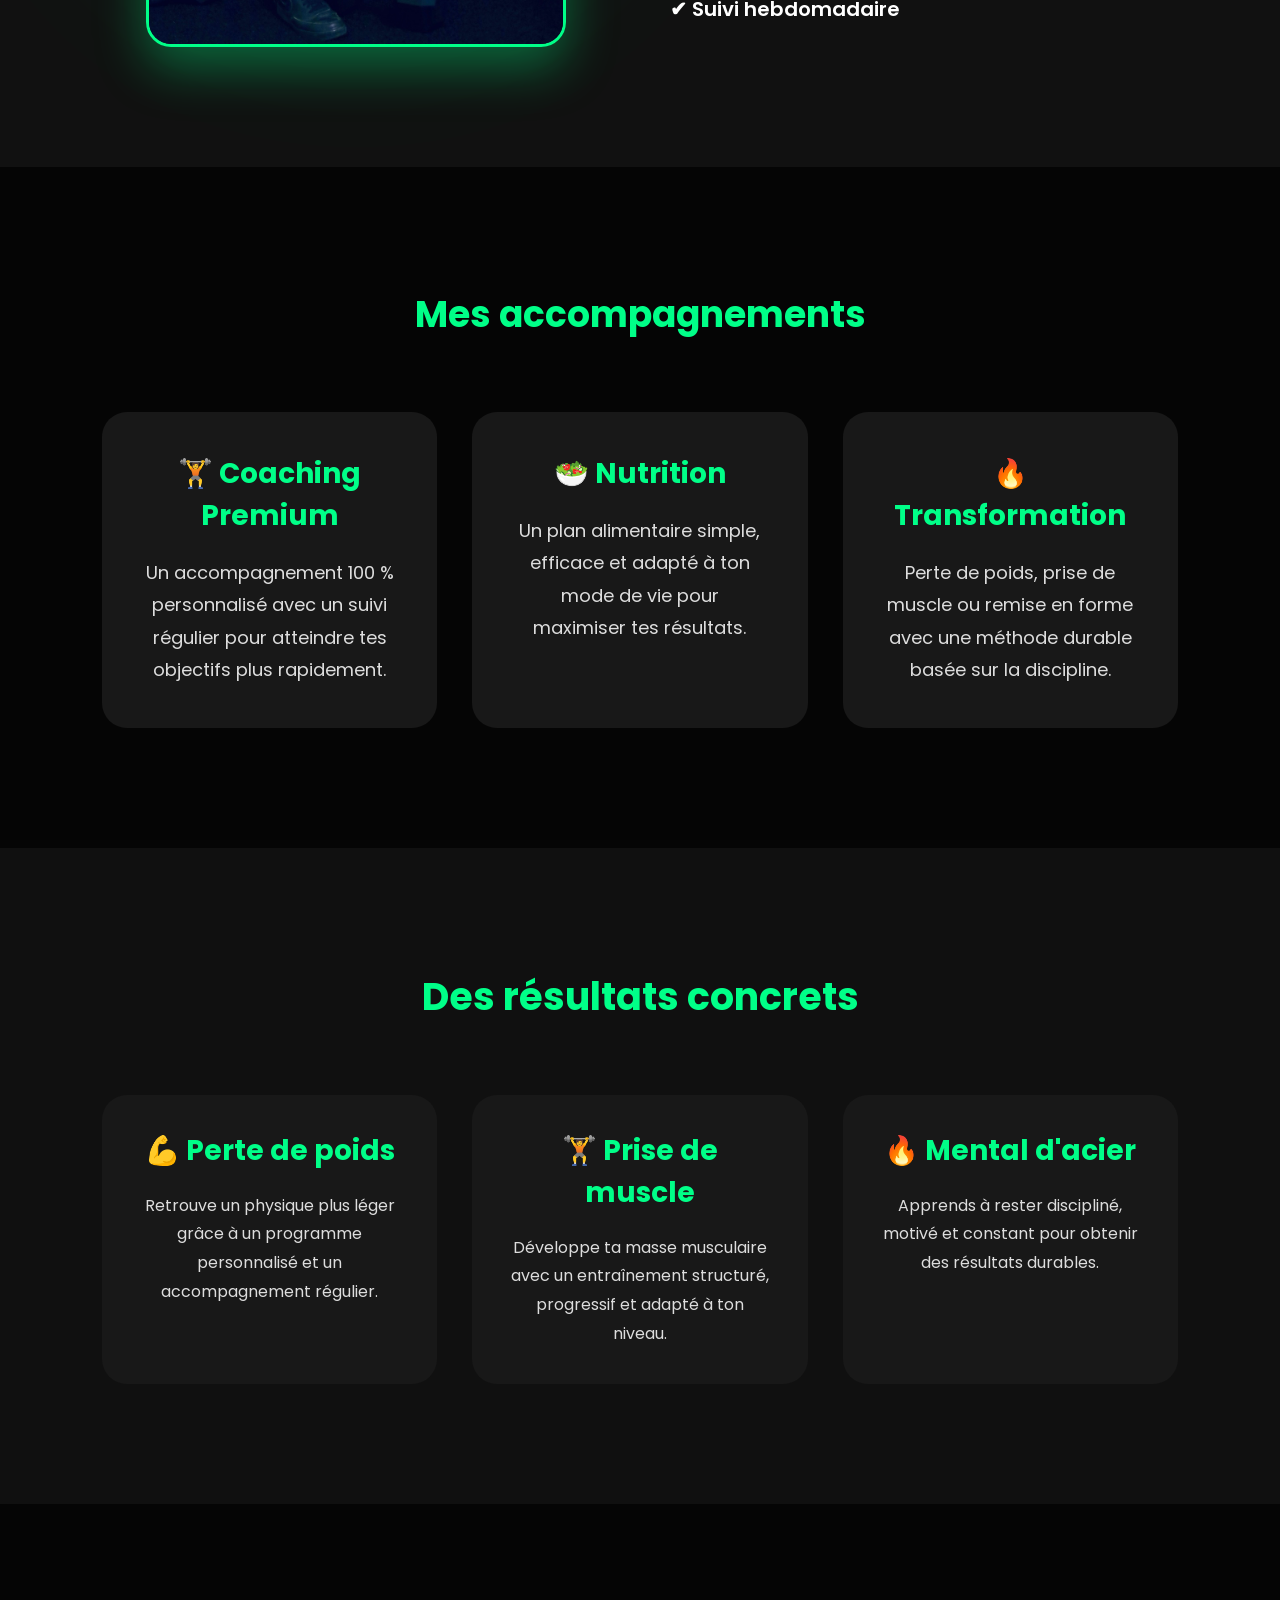
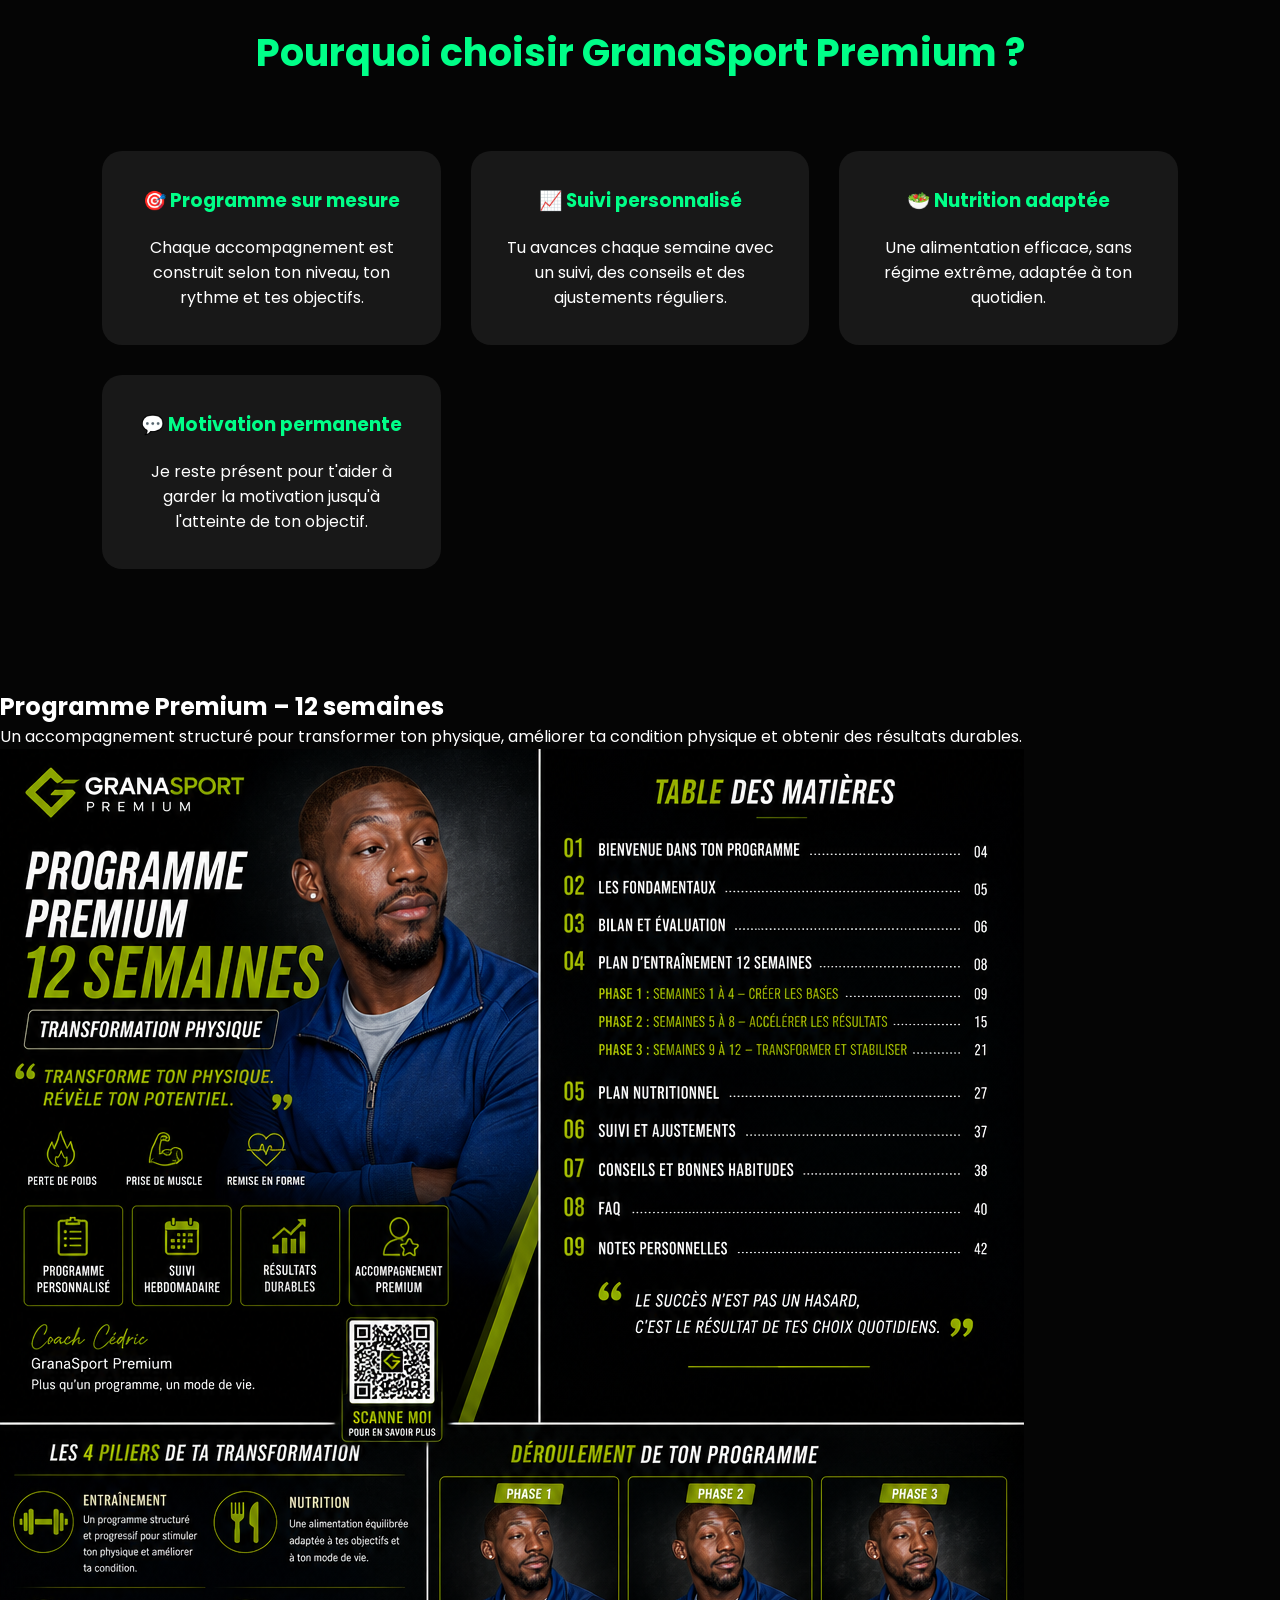
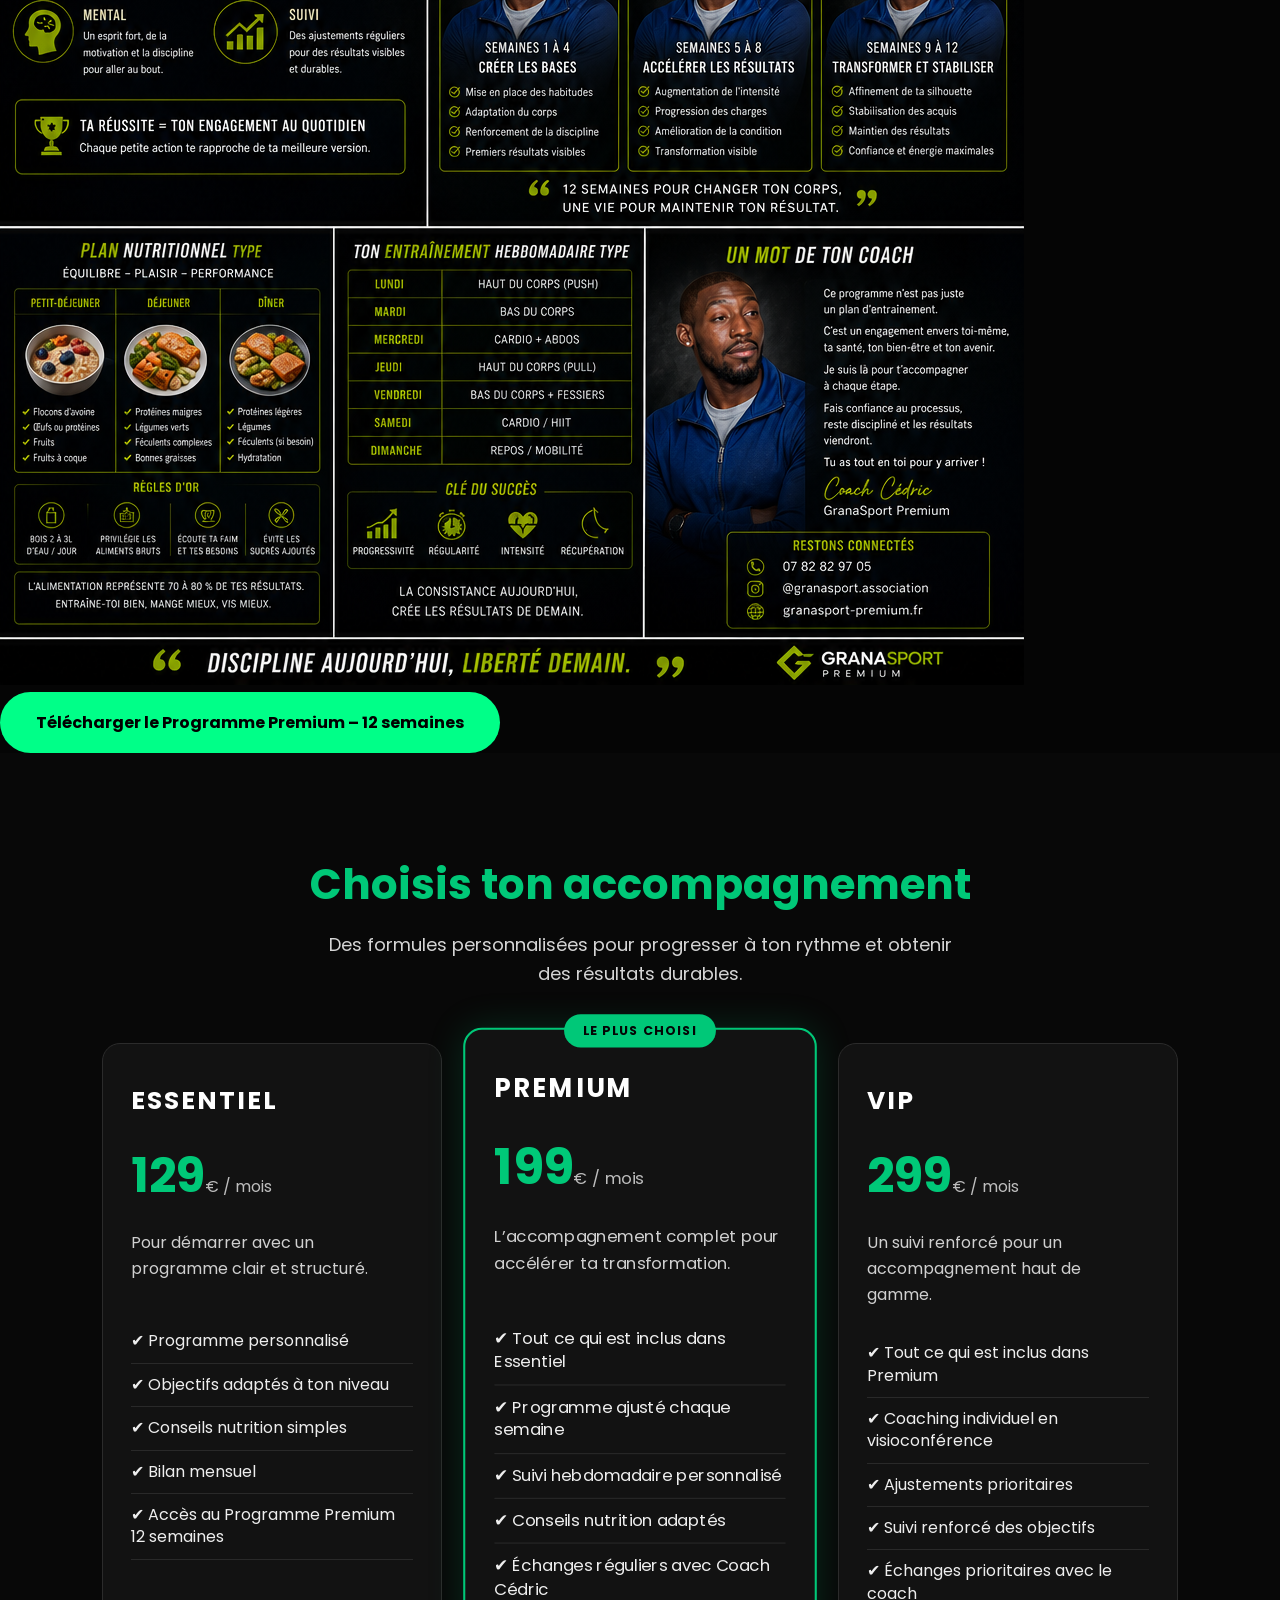
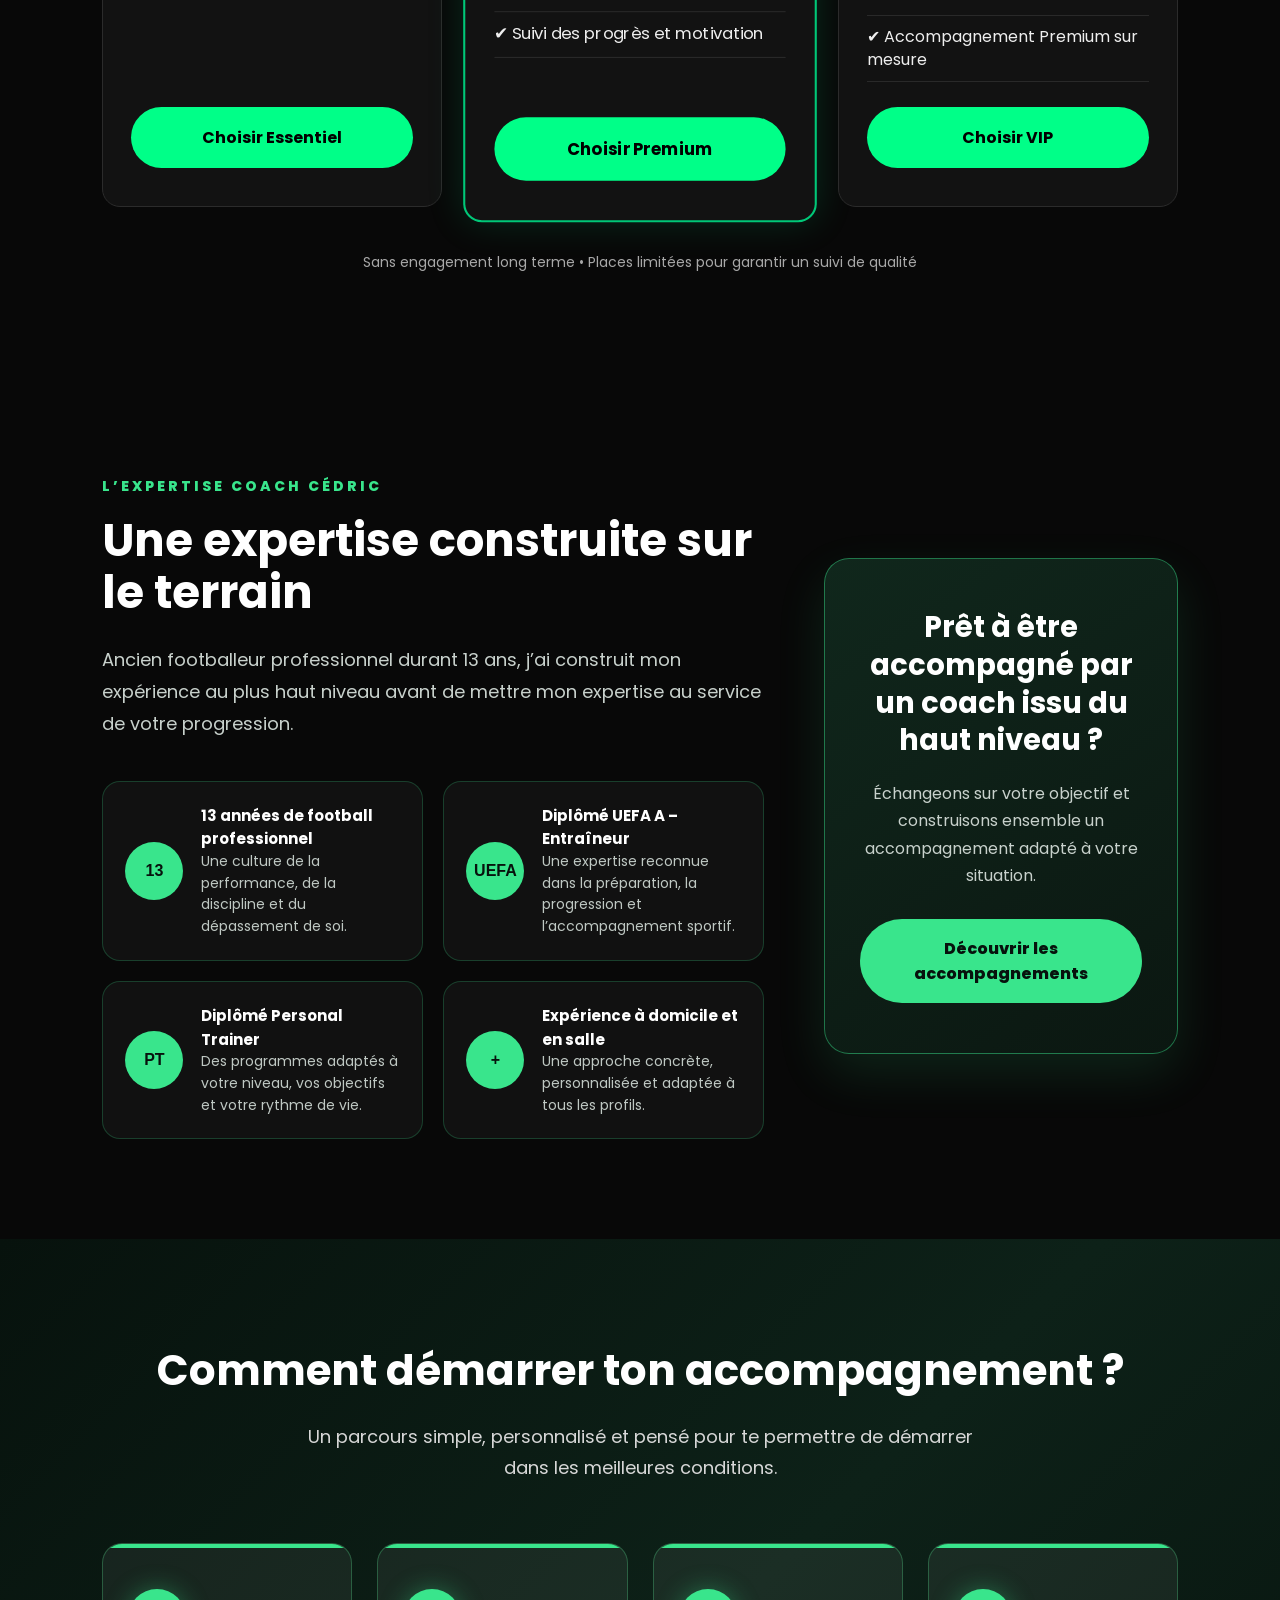
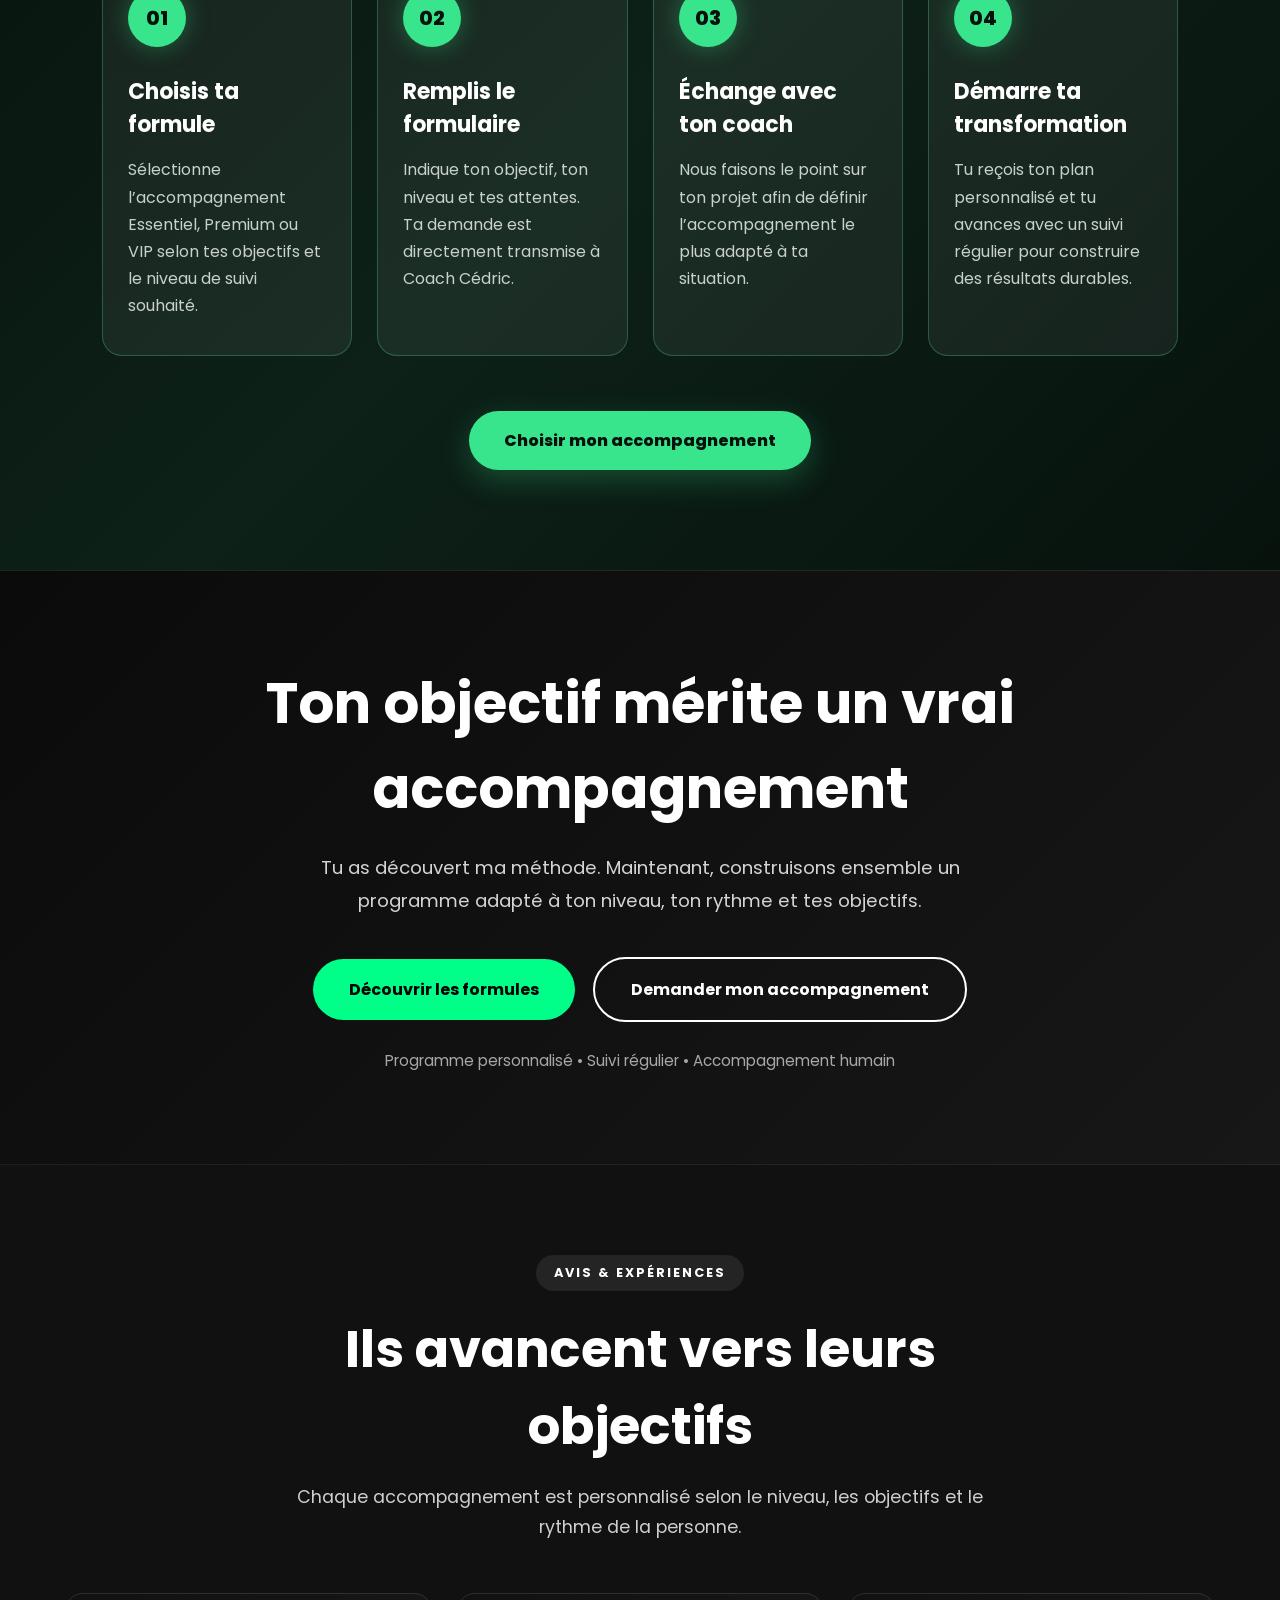
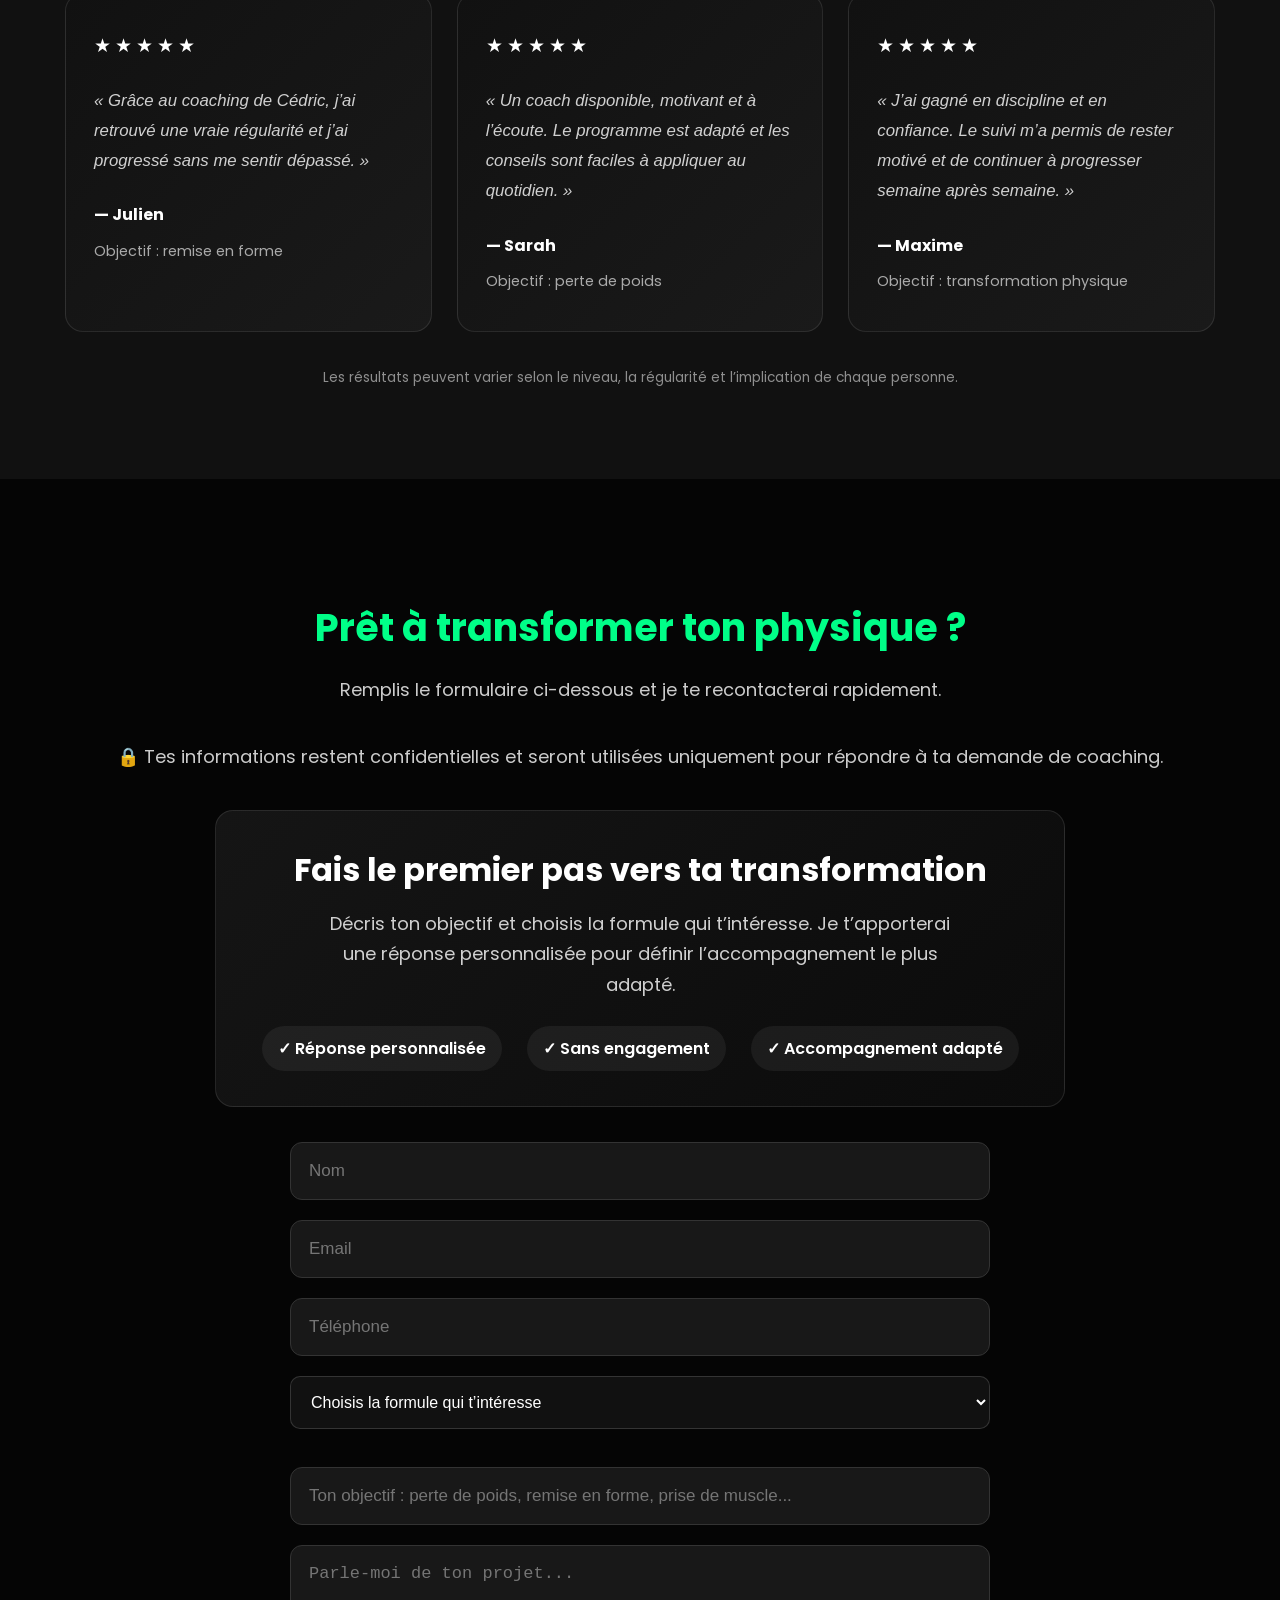
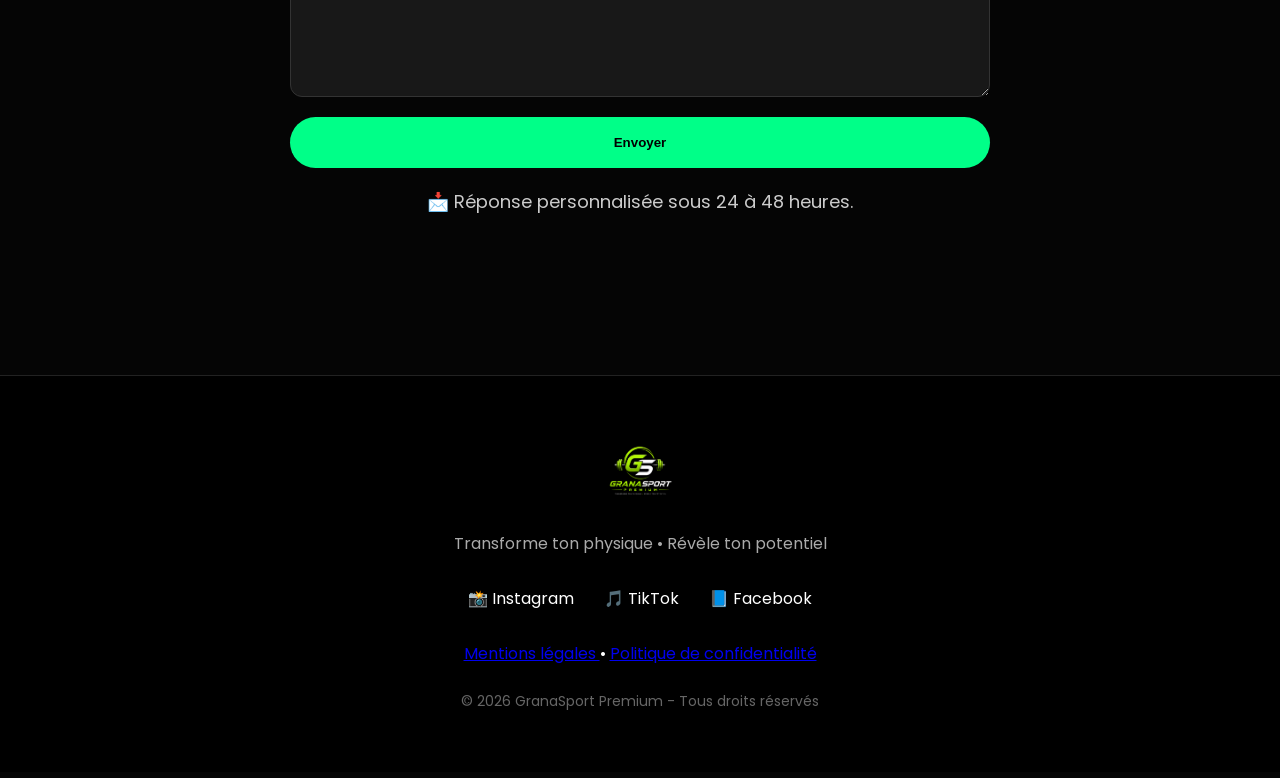
==== commit 9dcf8b94: "Finalisation sécurité et amélioration du parcours client" ====
--- a/index.html
+++ b/index.html
@@ -516,73 +516,88 @@
 
 
 <section class="testimonials" id="temoignages">
-    <div class="trust-intro">
-
-
-<span class="trust-badge">EXPERTISE & ACCOMPAGNEMENT</span>
-
-<h2>Une expérience construite sur le terrain</h2>
-
-<p>
-    Ancien footballeur professionnel durant 13 ans, diplômé UEFA A
-    et Personal Trainer, Coach Cédric met son expérience du haut niveau
-    au service de chaque transformation.
-</p>
-
-<div class="trust-stats">
-
-    <div class="trust-stat">
-        <strong>13 ans</strong>
-        <span>Football professionnel</span>
-    </div>
-
-    <div class="trust-stat">
-        <strong>UEFA A</strong>
-        <span>Diplôme d’entraîneur</span>
-    </div>
-
-    <div class="trust-stat">
-        <strong>100 %</strong>
-        <span>Accompagnement personnalisé</span>
-    </div>
-
-</div>
-
-
-</div>
-
-
-    <h2>Ils m'ont fait confiance</h2>
-
-    <div class="testimonial-grid">
-
-        <div class="testimonial">
-            ⭐⭐⭐⭐⭐
-            <p>
-                "Grâce au coaching de Cédric, j'ai perdu plus de 10 kg et retrouvé confiance en moi."
-            </p>
-            <strong>— Julien</strong>
-        </div>
-
-        <div class="testimonial">
-            ⭐⭐⭐⭐⭐
-            <p>
-                "Un coach très professionnel, toujours disponible et motivant. Les résultats sont au rendez-vous."
-            </p>
-            <strong>— Sarah</strong>
-        </div>
-
-        <div class="testimonial">
-            ⭐⭐⭐⭐⭐
-            <p>
-                "Une méthode efficace, un vrai suivi et un mental totalement transformé."
-            </p>
-            <strong>— Maxime</strong>
-        </div>
-
-    </div>
-
-</section>
+
+
+<div class="testimonials-header">
+
+    <span class="testimonials-badge">
+        AVIS & EXPÉRIENCES
+    </span>
+
+    <h2>Ils avancent vers leurs objectifs</h2>
+
+    <p>
+        Chaque accompagnement est personnalisé selon le niveau,
+        les objectifs et le rythme de la personne.
+    </p>
+
+</div>
+
+<div class="testimonial-grid">
+
+    <div class="testimonial">
+
+        <div class="testimonial-stars">
+            ★★★★★
+        </div>
+
+        <p>
+            « Grâce au coaching de Cédric, j’ai retrouvé une vraie
+            régularité et j’ai progressé sans me sentir dépassé. »
+        </p>
+
+        <strong>— Julien</strong>
+
+        <span>Objectif : remise en forme</span>
+
+    </div>
+
+    <div class="testimonial">
+
+        <div class="testimonial-stars">
+            ★★★★★
+        </div>
+
+        <p>
+            « Un coach disponible, motivant et à l’écoute.
+            Le programme est adapté et les conseils sont faciles
+            à appliquer au quotidien. »
+        </p>
+
+        <strong>— Sarah</strong>
+
+        <span>Objectif : perte de poids</span>
+
+    </div>
+
+    <div class="testimonial">
+
+        <div class="testimonial-stars">
+            ★★★★★
+        </div>
+
+        <p>
+            « J’ai gagné en discipline et en confiance.
+            Le suivi m’a permis de rester motivé et de continuer
+            à progresser semaine après semaine. »
+        </p>
+
+        <strong>— Maxime</strong>
+
+        <span>Objectif : transformation physique</span>
+
+    </div>
+
+</div>
+
+<p class="testimonial-note">
+    Les résultats peuvent varier selon le niveau, la régularité
+    et l’implication de chaque personne.
+</p>
+
+
+</section>
+
 <section class="contact" id="contact">
 
     <h2>Prêt à transformer ton physique ?</h2>
@@ -590,6 +605,10 @@
     <p>
         Remplis le formulaire ci-dessous et je te recontacterai rapidement.
     </p>
+    <p class="contact-reassurance">
+    🔒 Tes informations restent confidentielles et seront utilisées uniquement
+    pour répondre à ta demande de coaching.
+</p>
 <div class="contact-conversion">
 
 
@@ -663,6 +682,9 @@
     <button type="submit" class="btn">
         Envoyer
     </button>
+    <p class="contact-response">
+    📩 Réponse personnalisée sous 24 à 48 heures.
+</p>
 
 </form>
 
@@ -685,13 +707,30 @@
 📸 Instagram
 </a>
 
-<a href="https://vm.tiktok.com/ZN81PsDkM/" target="_blank">
+<a href="https://vm.tiktok.com/ZN81PsDkM/" target="_blank" rel="noopener noreferrer">
 🎵 TikTok
 </a>
 
-<a href="https://www.facebook.com/share/1cGmMg99uY/?mibextid=wwXIfr" target="_blank">
+<a href="https://www.facebook.com/profile.php?id=61592298293196"
+target="_blank"
+rel="noopener noreferrer">
 📘 Facebook
 </a>
+
+</div>
+<div class="legal-links">
+
+
+<a href="mentions-legales.html">
+    Mentions légales
+</a>
+
+<span>•</span>
+
+<a href="confidentialite.html">
+    Politique de confidentialité
+</a>
+
 
 </div>
 
--- a/style.css
+++ b/style.css
@@ -1342,4 +1342,109 @@
         padding: 22px 15px;
     }
 
+}/* ===== TÉMOIGNAGES PREMIUM ===== */
+
+.testimonials {
+    padding: 90px 20px;
+    text-align: center;
+}
+
+.testimonials-header {
+    max-width: 750px;
+    margin: 0 auto 50px;
+}
+
+.testimonials-badge {
+    display: inline-block;
+    padding: 9px 18px;
+    margin-bottom: 20px;
+    border-radius: 50px;
+    background: rgba(255, 255, 255, 0.08);
+    color: #ffffff;
+    font-size: 0.8rem;
+    font-weight: 700;
+    letter-spacing: 2px;
+}
+
+.testimonials-header h2 {
+    margin-bottom: 18px;
+    font-size: clamp(2rem, 5vw, 3.2rem);
+    color: #ffffff;
+}
+
+.testimonials-header p {
+    color: #cfcfcf;
+    font-size: 1.1rem;
+    line-height: 1.7;
+}
+
+.testimonial-grid {
+    max-width: 1150px;
+    margin: 0 auto;
+    display: grid;
+    grid-template-columns: repeat(3, 1fr);
+    gap: 25px;
+}
+
+.testimonial {
+    padding: 35px 28px;
+    text-align: left;
+    background: linear-gradient(135deg, #111111, #1a1a1a);
+    border: 1px solid rgba(255, 255, 255, 0.10);
+    border-radius: 18px;
+    transition: transform 0.3s ease, border 0.3s ease;
+}
+
+.testimonial:hover {
+    transform: translateY(-8px);
+    border-color: rgba(255, 255, 255, 0.25);
+}
+
+.testimonial-stars {
+    margin-bottom: 22px;
+    font-size: 1.2rem;
+    letter-spacing: 4px;
+}
+
+.testimonial p {
+    margin-bottom: 25px;
+    color: #d0d0d0;
+    font-size: 1.05rem;
+    line-height: 1.8;
+    font-style: italic;
+}
+
+.testimonial strong {
+    display: block;
+    margin-bottom: 7px;
+    color: #ffffff;
+    font-size: 1rem;
+}
+
+.testimonial span {
+    color: #aaaaaa;
+    font-size: 0.9rem;
+}
+
+.testimonial-note {
+    max-width: 750px;
+    margin: 35px auto 0;
+    color: #8f8f8f;
+    font-size: 0.85rem;
+    line-height: 1.6;
+}
+
+/* VERSION MOBILE */
+
+@media (max-width: 800px) {
+
+    .testimonial-grid {
+        grid-template-columns: 1fr;
+        max-width: 550px;
+    }
+
+    .testimonial {
+        padding: 30px 24px;
+    }
+
 }
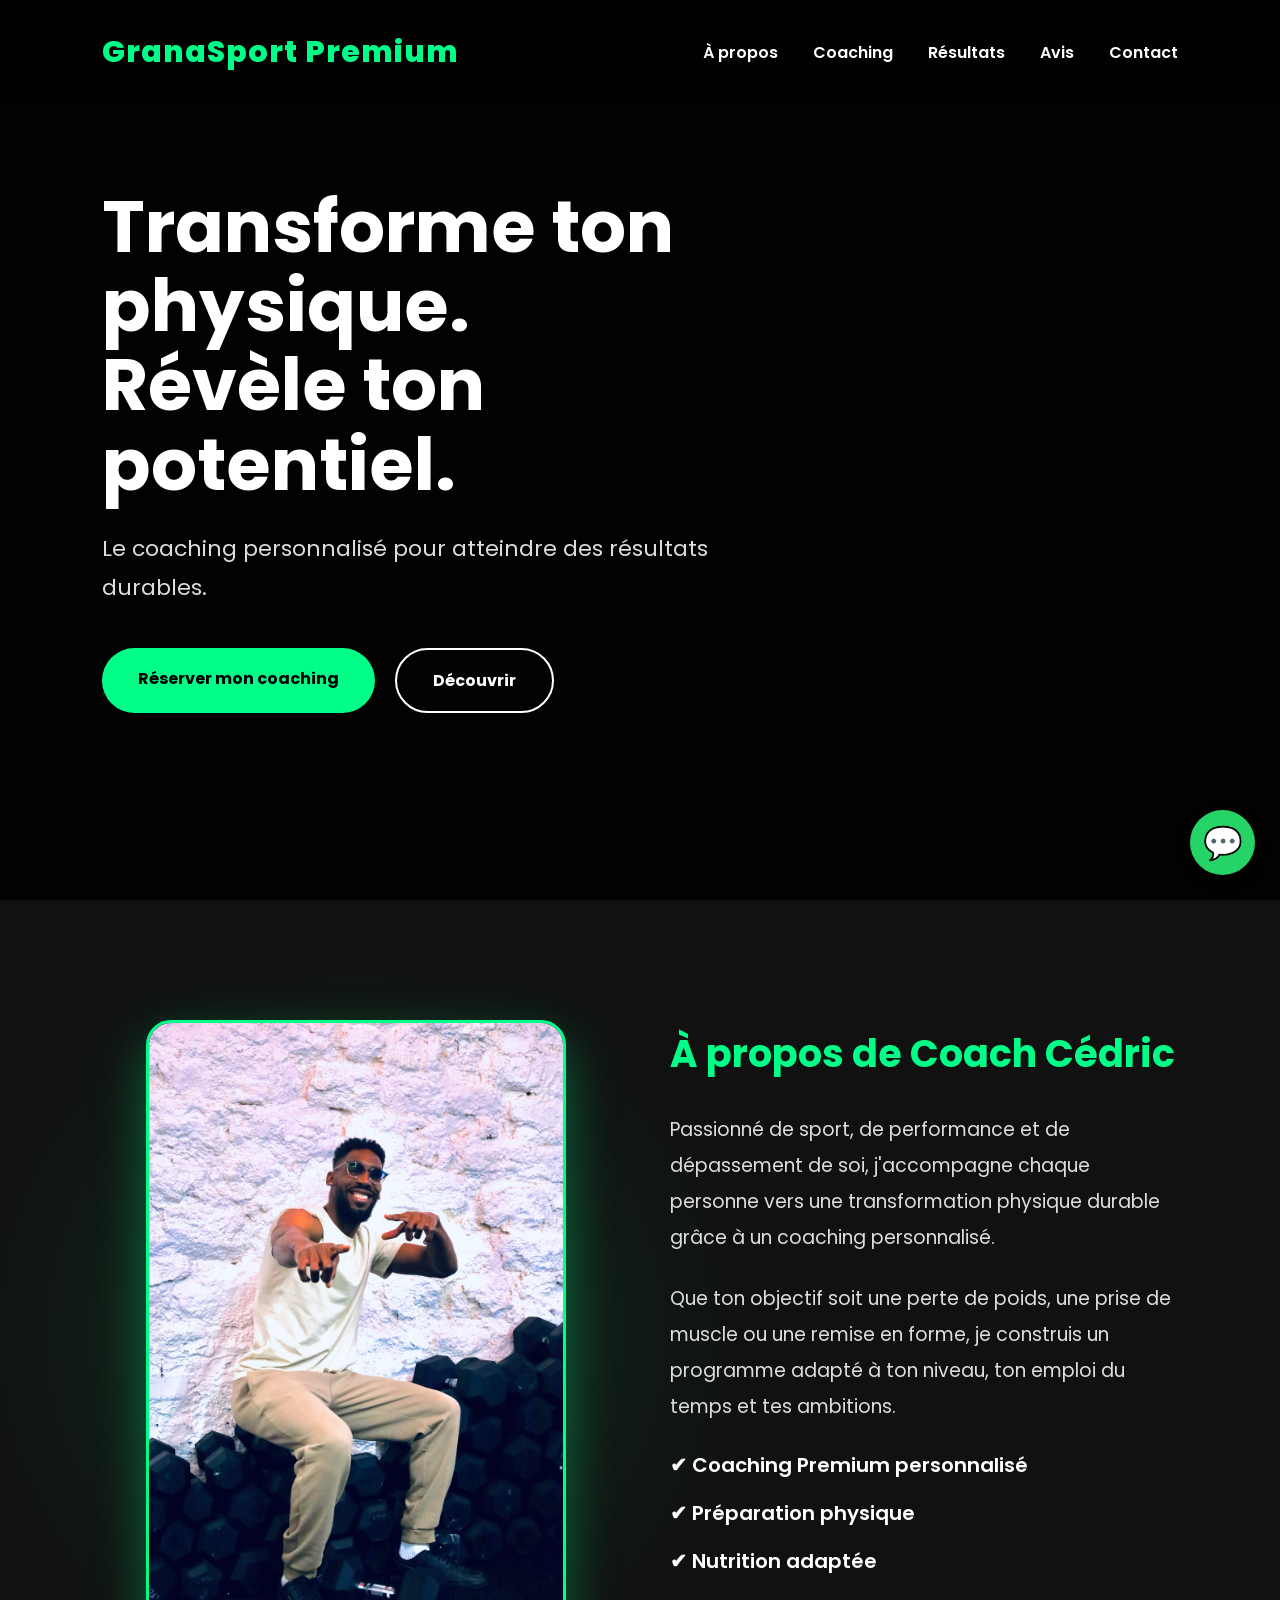
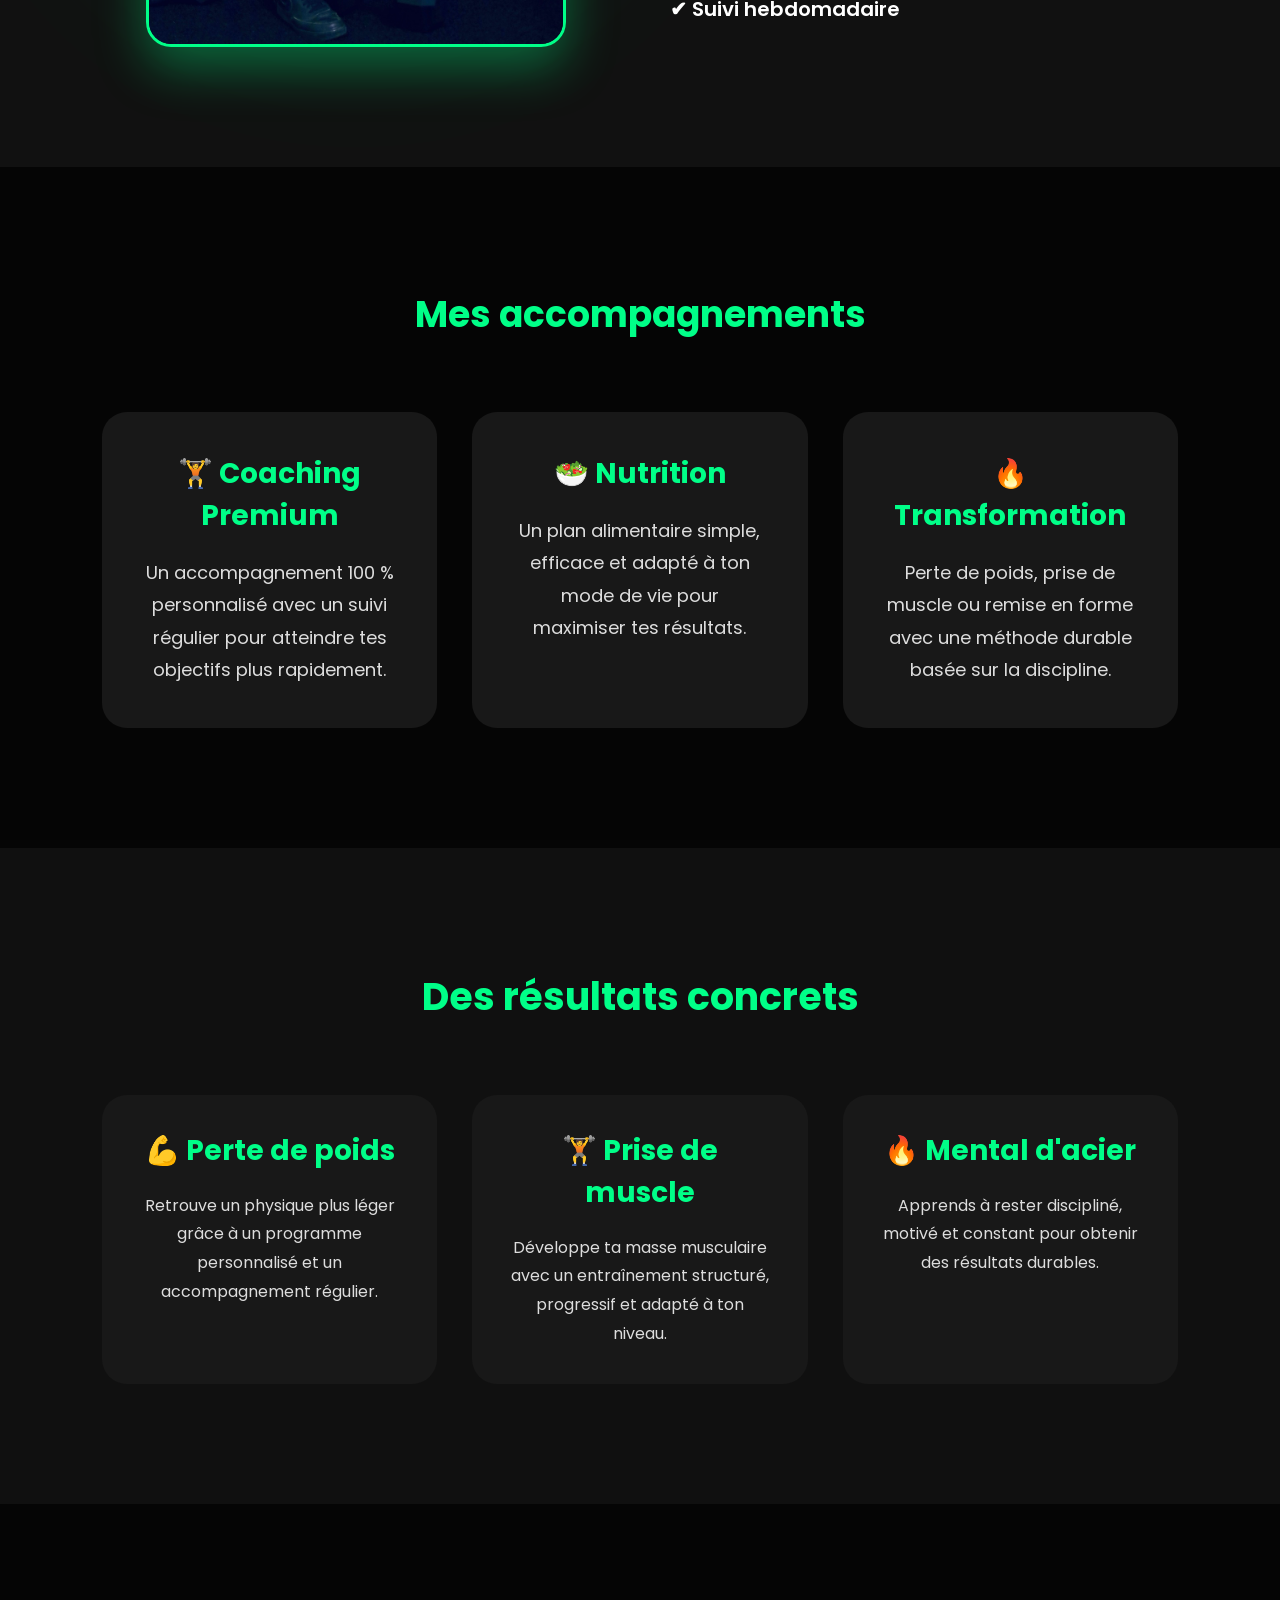
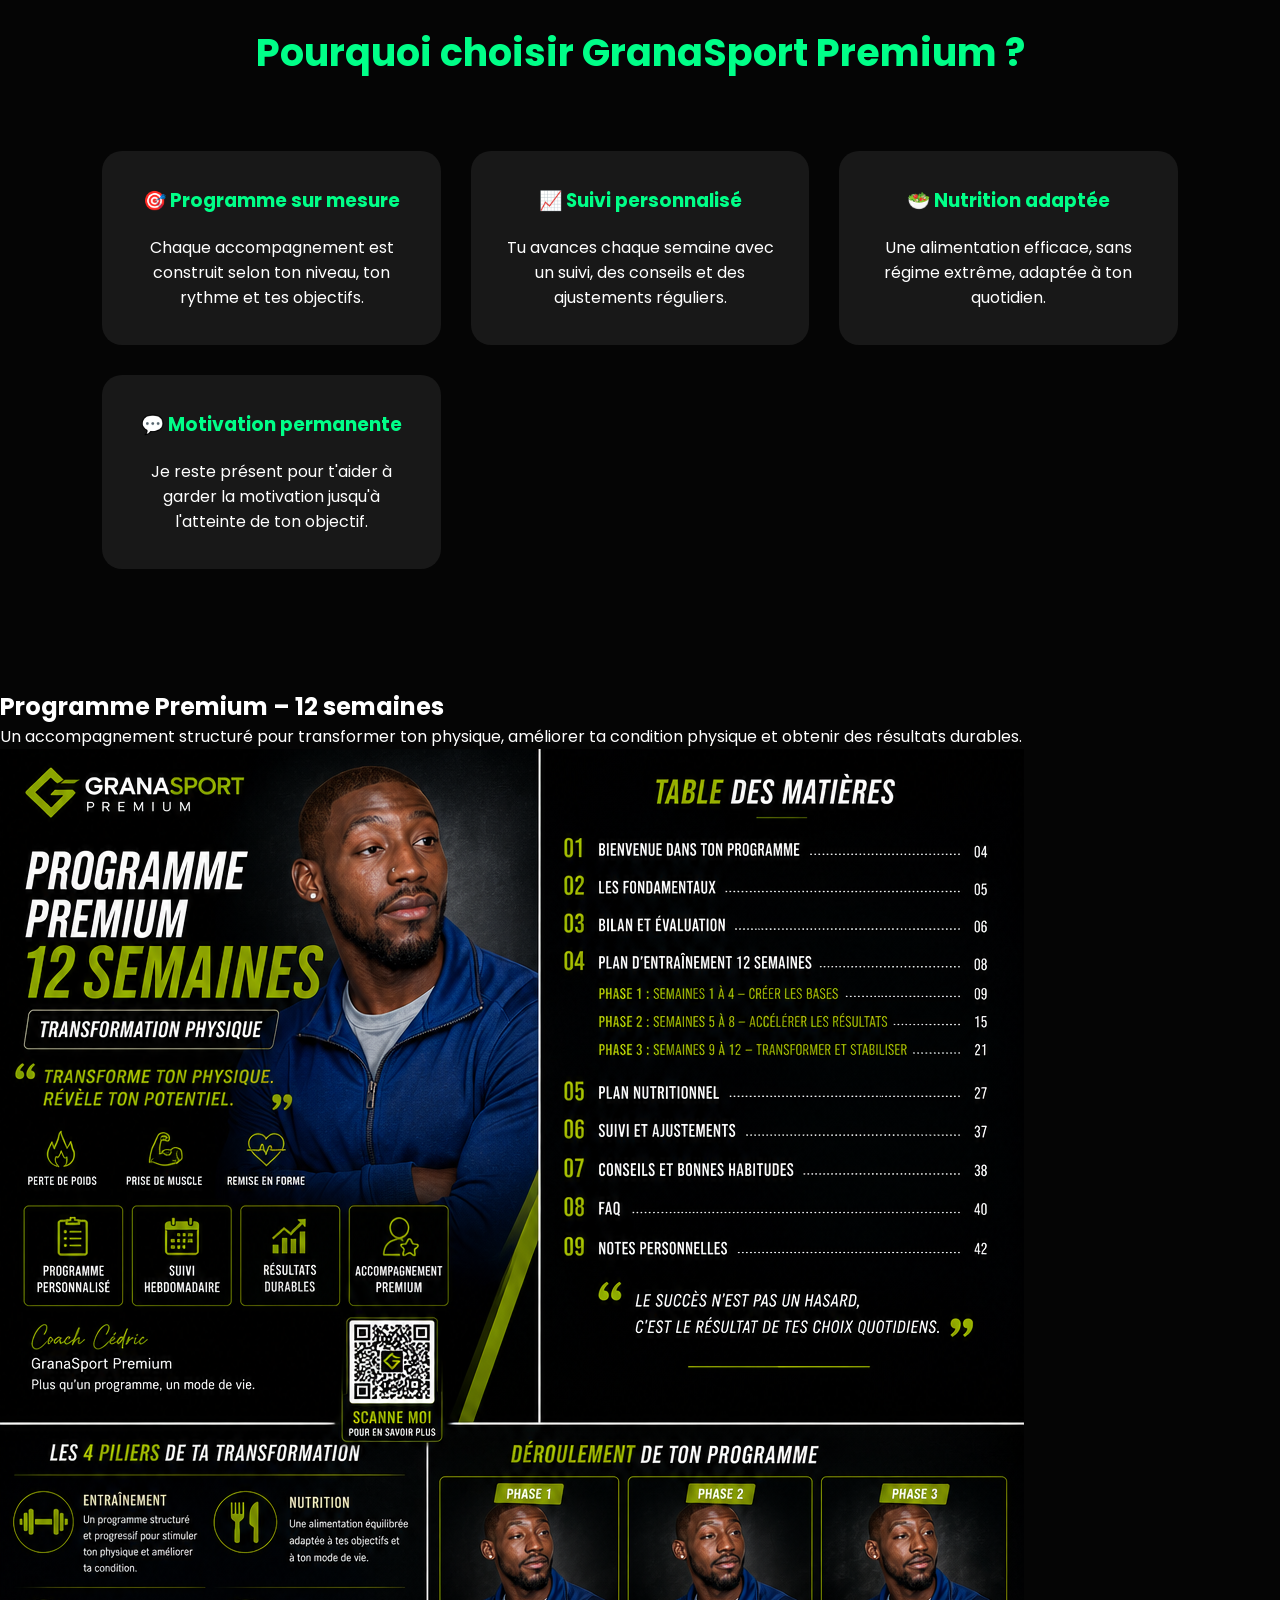
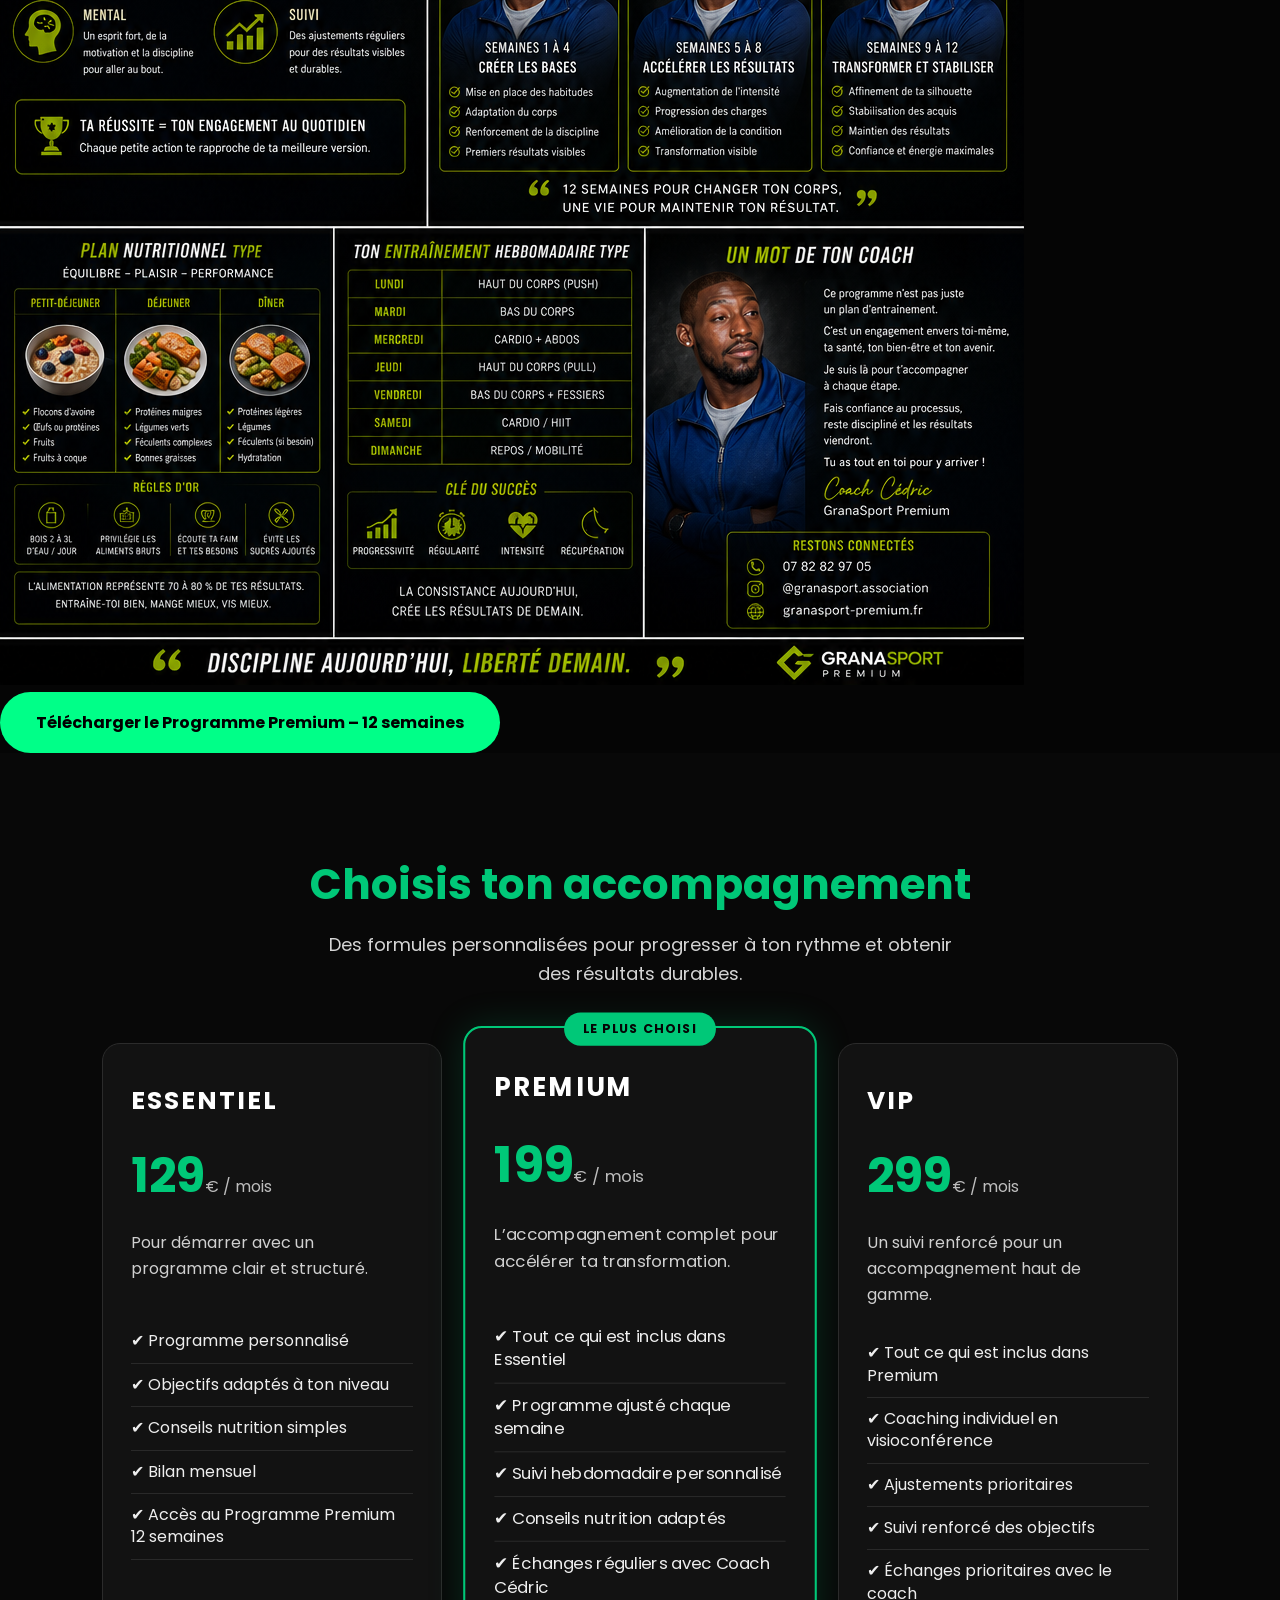
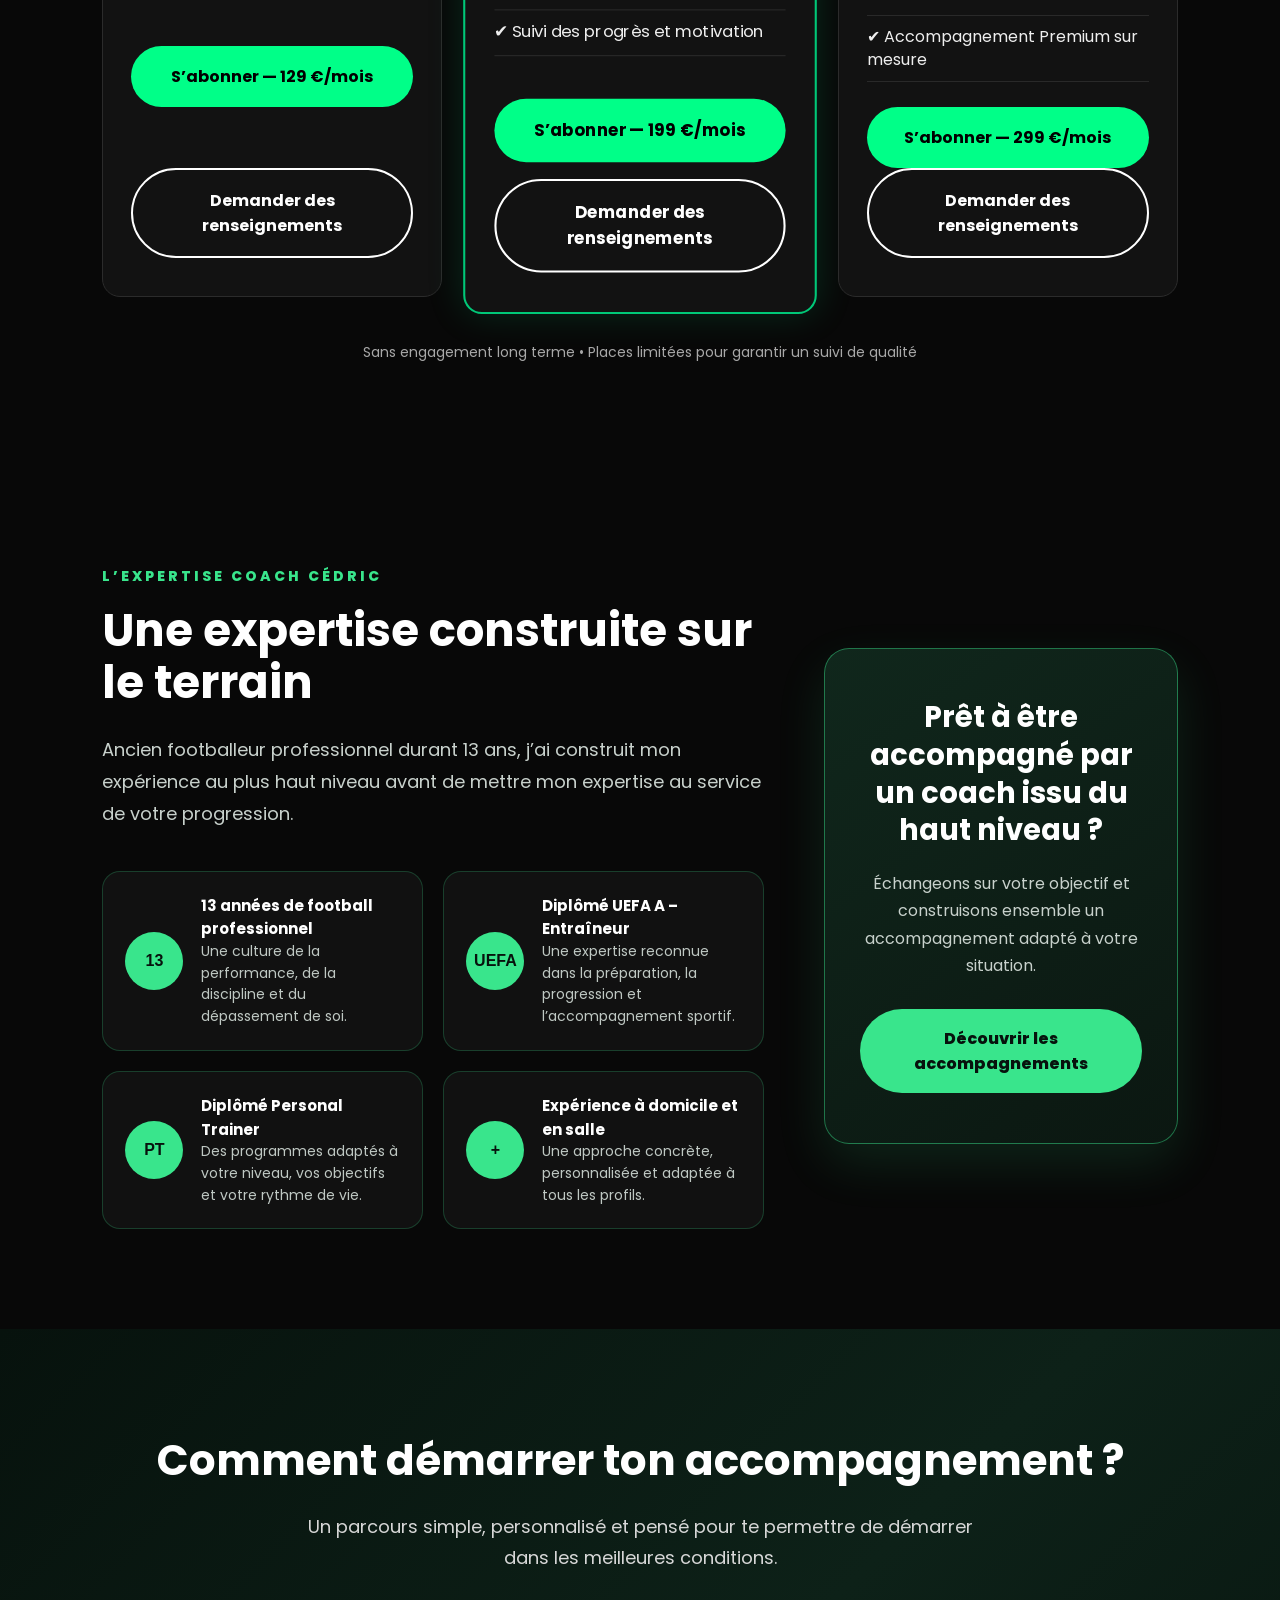
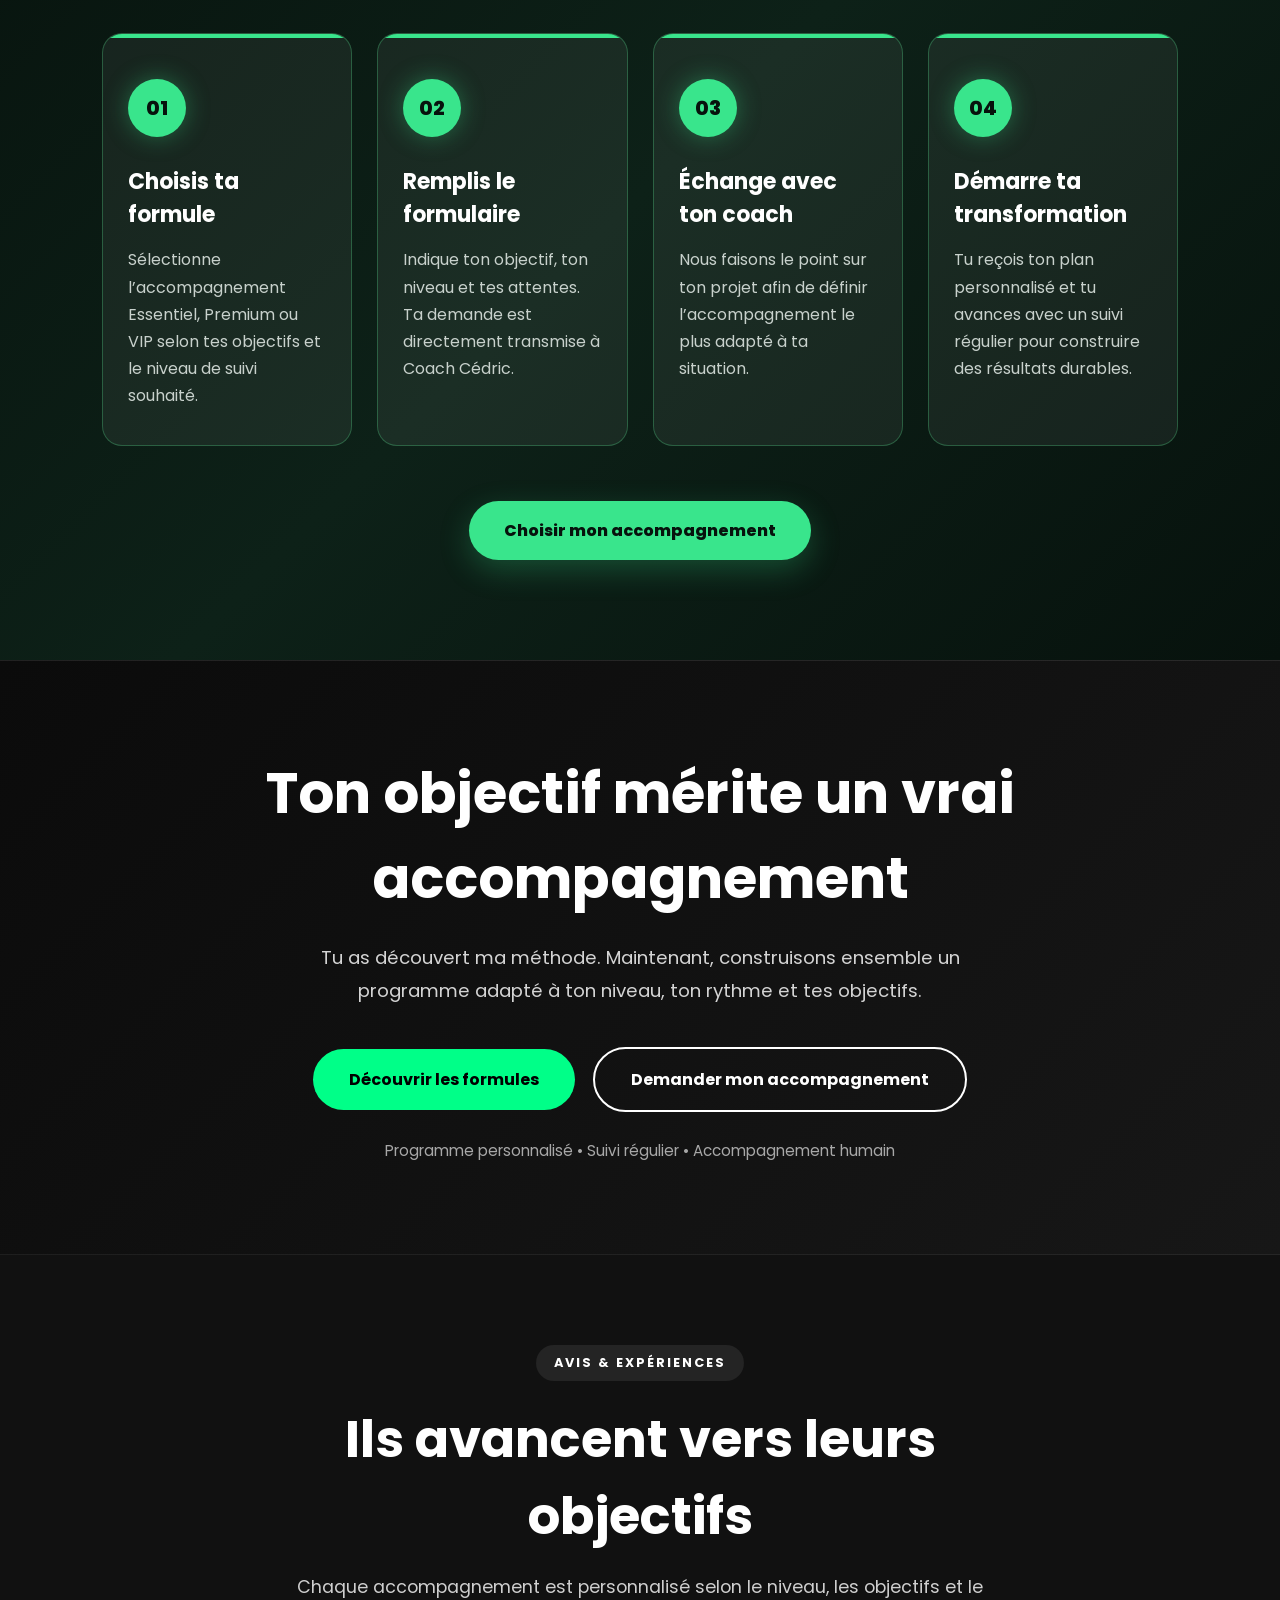
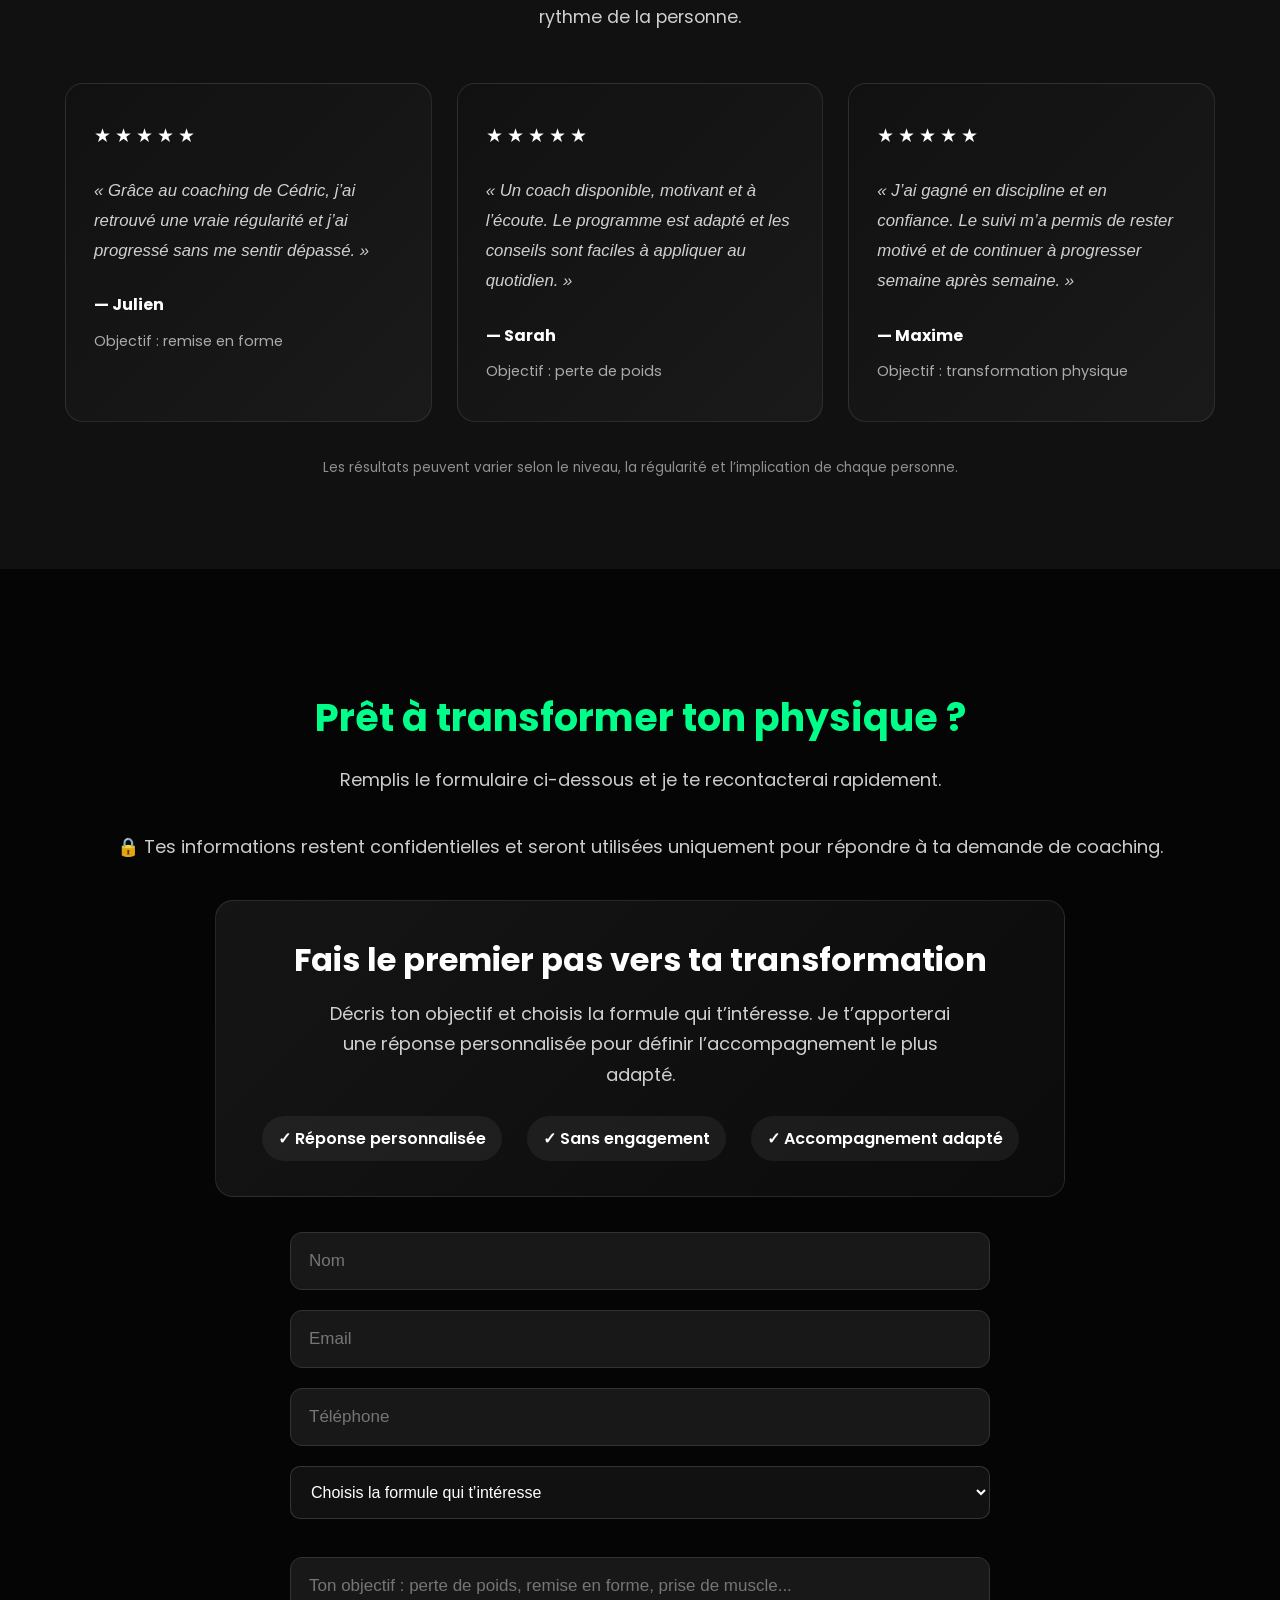
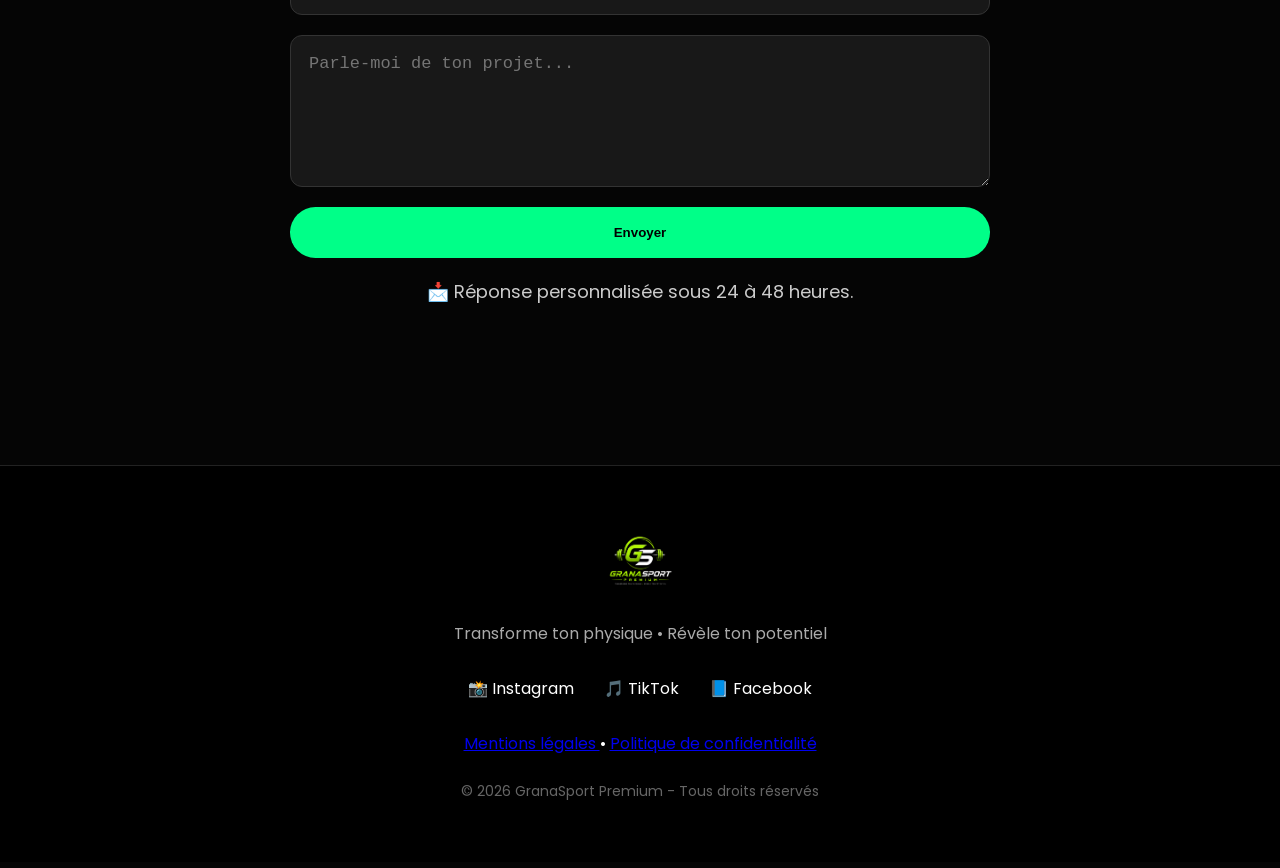
==== commit 770fa7a9: "Correction des boutons abonnement" ====
--- a/index.html
+++ b/index.html
@@ -252,9 +252,18 @@
                 <li>✔ Accès au Programme Premium 12 semaines</li>
             </ul>
 
-            <a href="#contact" class="btn" onclick="choisirFormule('Essentiel')">
-                Choisir Essentiel
-            </a>
+           <a href="https://buy.stripe.com/3cIaEQ8Mv6gP45x08Vgfu02"
+   class="btn"
+   target="_blank"
+   rel="noopener noreferrer">
+    S’abonner — 129 €/mois
+</a>
+
+<a href="#contact" class="btn secondaire"
+   onclick="choisirFormule('Essentiel')">
+    Demander des renseignements
+</a>
+           
 
         </div>
 
@@ -286,9 +295,18 @@
                 <li>✔ Suivi des progrès et motivation</li>
             </ul>
 
-            <a href="#contact" class="btn" onclick="choisirFormule('Premium')">
-                Choisir Premium
-            </a>
+            <a href="https://buy.stripe.com/4gMbIU8Mvax59pR5tfgfu04"
+   class="btn"
+   target="_blank"
+   rel="noopener noreferrer">
+    S’abonner — 199 €/mois
+</a>
+
+<a href="#contact" class="btn secondaire"
+   onclick="choisirFormule('Premium')">
+    Demander des renseignements
+</a>
+          
 
         </div>
 
@@ -316,9 +334,18 @@
                 <li>✔ Accompagnement Premium sur mesure</li>
             </ul>
 
-            <a href="#contact" class="btn" onclick="choisirFormule('VIP')">
-                Choisir VIP
-            </a>
+           <a href="https://buy.stripe.com/dRm6oA2o75cL6dFdZLgfu05"
+   class="btn"
+   target="_blank"
+   rel="noopener noreferrer">
+    S’abonner — 299 €/mois
+</a>
+
+<a href="#contact" class="btn secondaire"
+   onclick="choisirFormule('VIP')">
+    Demander des renseignements
+</a>
+            
 
         </div>
 
